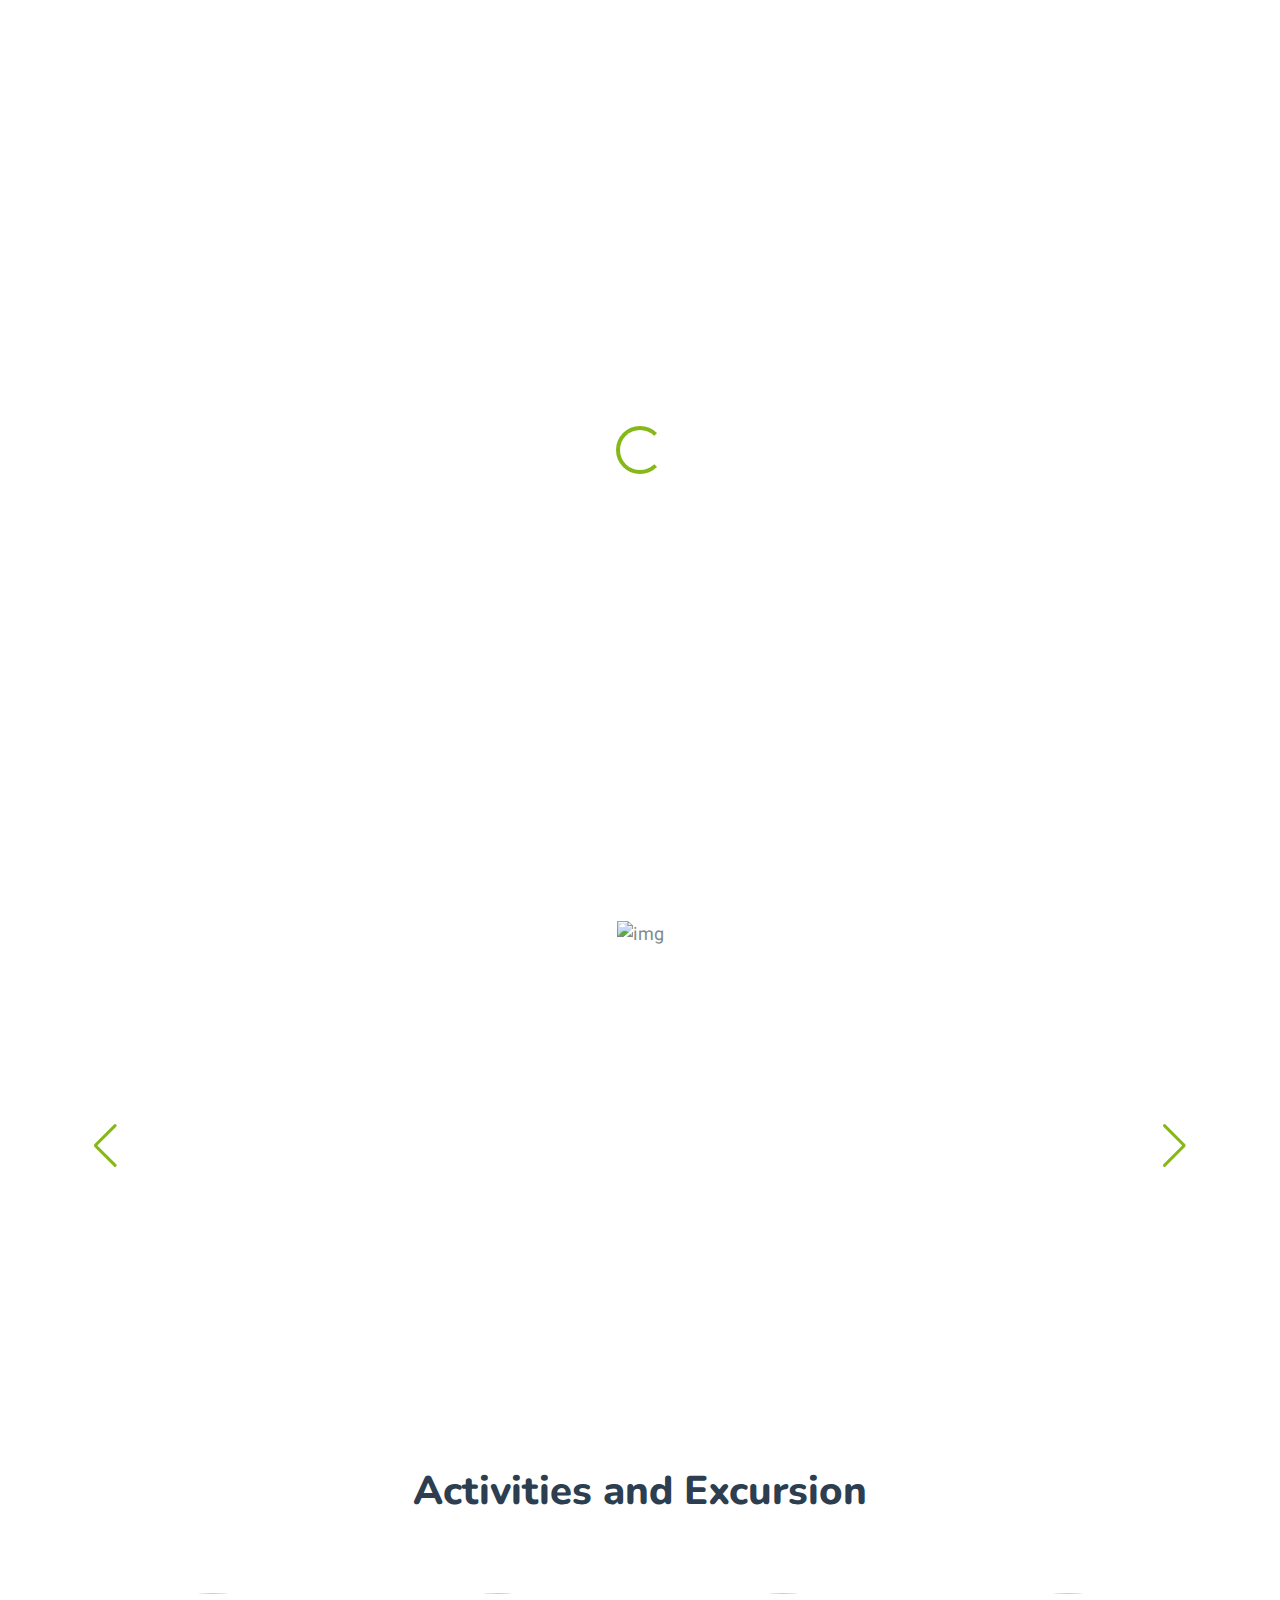
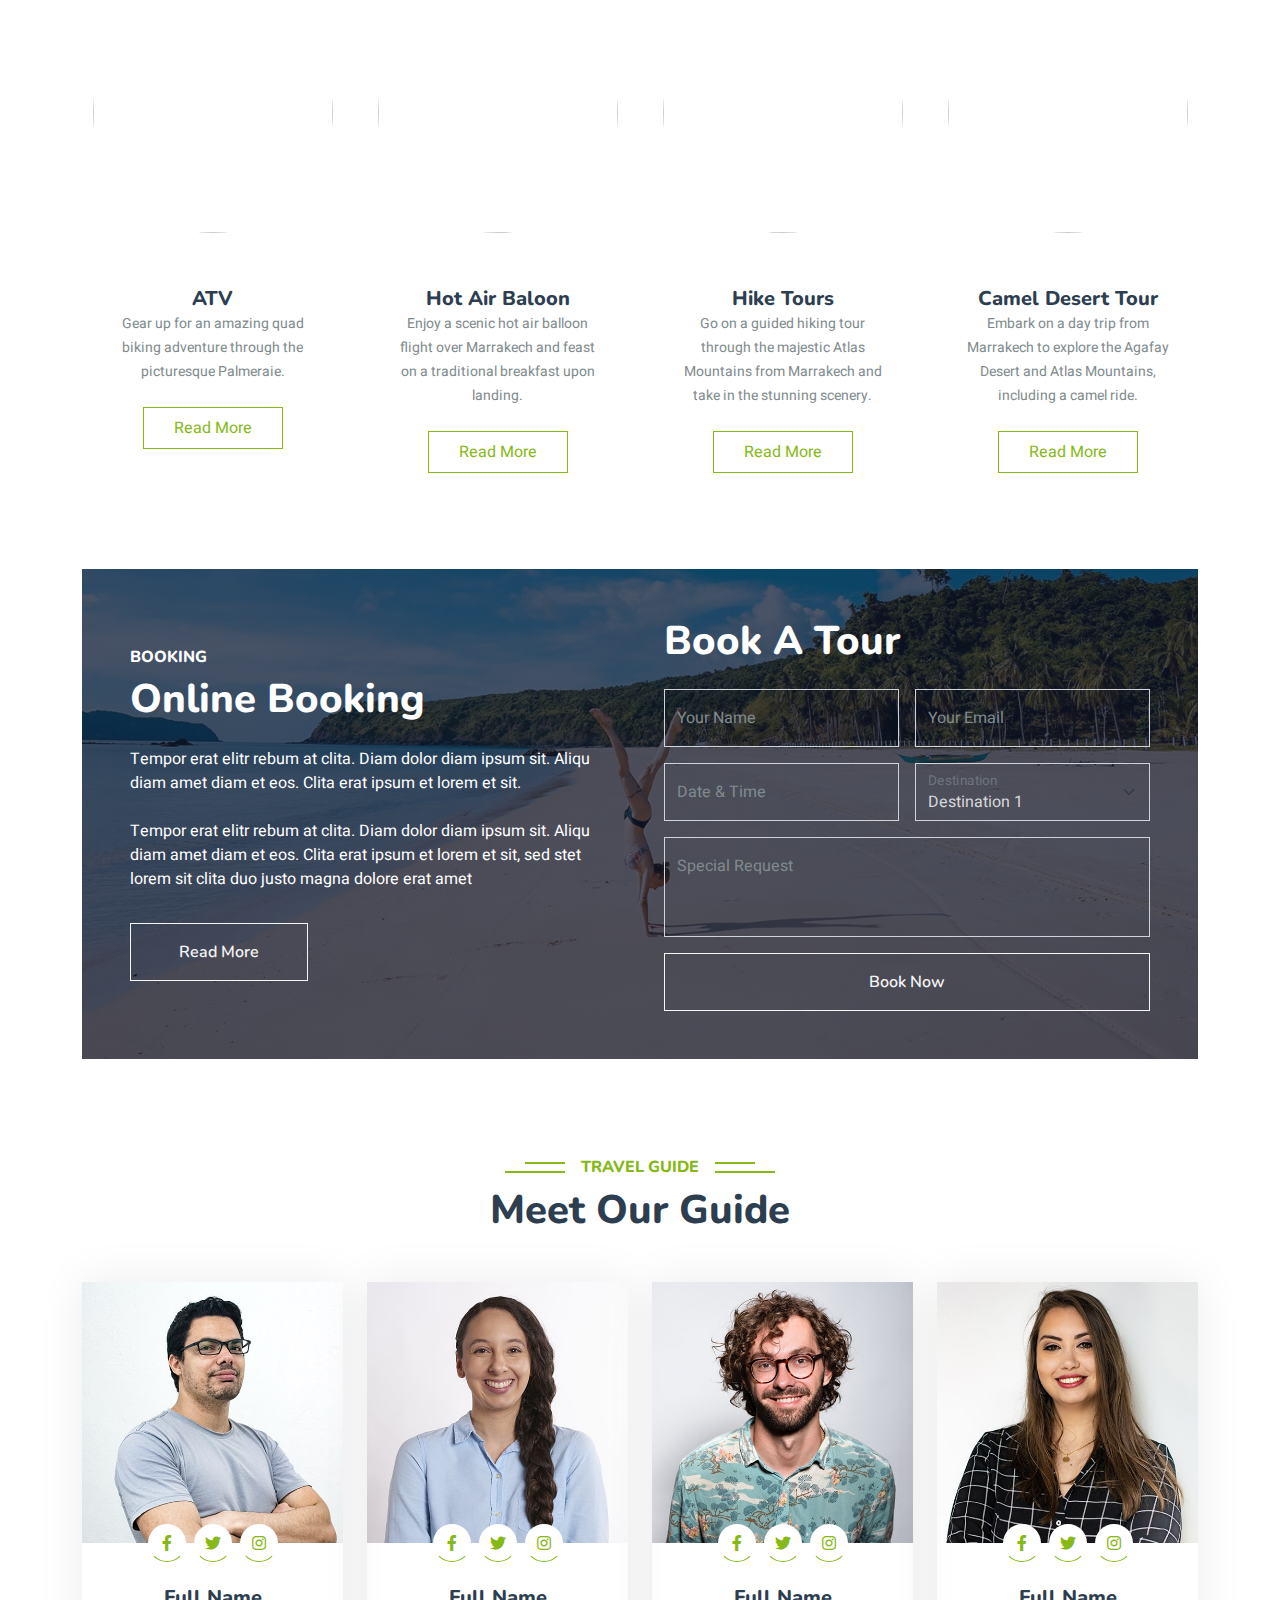
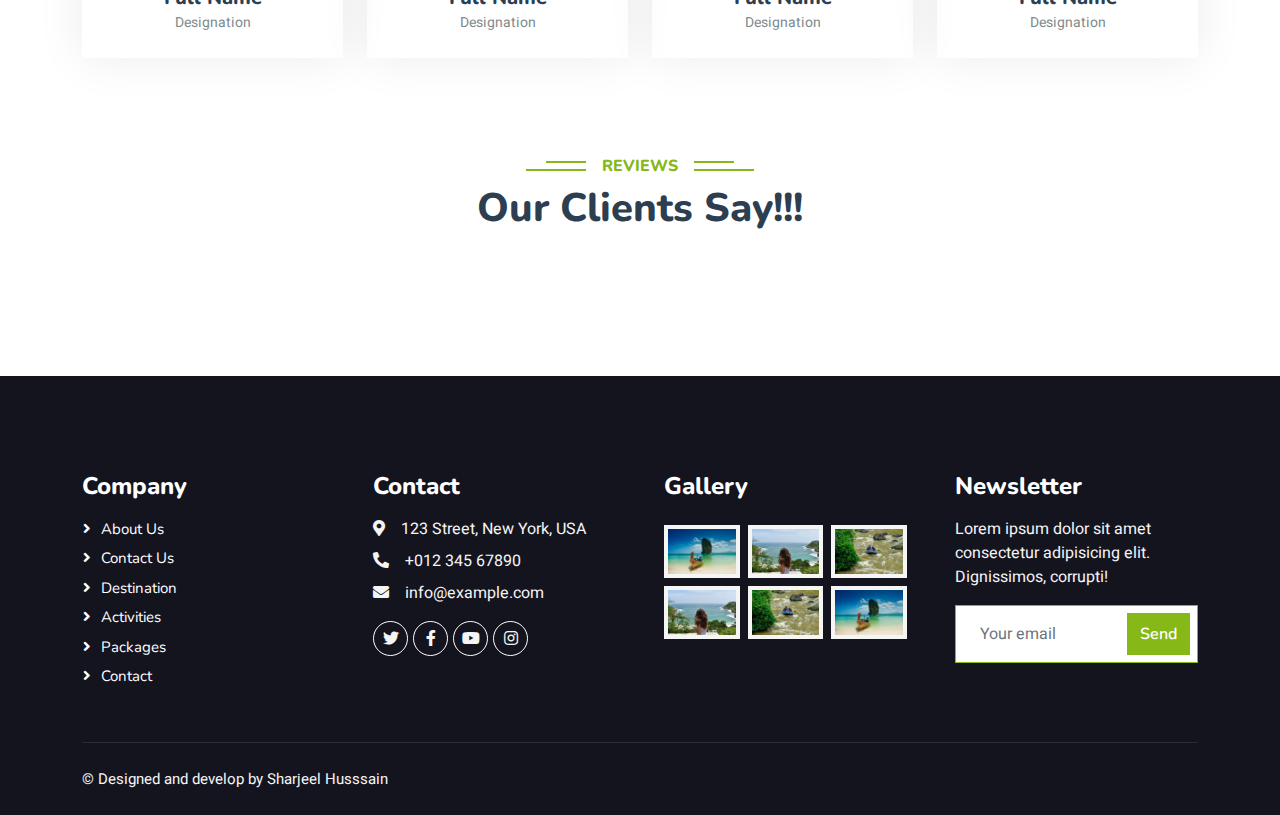
==== index.html @ 878a19f1 "something changes!" ====
<!DOCTYPE html>
<html lang="en">

<head>
  <meta charset="utf-8" />
  <title>Mroccco Tourist - </title>
  <meta content="width=device-width, initial-scale=1.0" name="viewport" />
  <meta content="" name="keywords" />
  <meta content="" name="description" />

  <!-- Favicon -->
  <link href="img/favicon.ico" rel="icon" />

  <!-- Google Web Fonts -->
  <link rel="preconnect" href="https://fonts.googleapis.com" />
  <link rel="preconnect" href="https://fonts.gstatic.com" crossorigin />
  <link
    href="https://fonts.googleapis.com/css2?family=Heebo:wght@400;500;600&family=Nunito:wght@600;700;800&display=swap"
    rel="stylesheet" />

  <!-- Icon Font Stylesheet -->
  <link href="https://cdnjs.cloudflare.com/ajax/libs/font-awesome/5.10.0/css/all.min.css" rel="stylesheet" />
  <link href="https://cdn.jsdelivr.net/npm/bootstrap-icons@1.4.1/font/bootstrap-icons.css" rel="stylesheet" />

  <!-- Libraries Stylesheet -->
  <link href="lib/animate/animate.min.css" rel="stylesheet" />
  <link href="lib/owlcarousel/assets/owl.carousel.min.css" rel="stylesheet" />
  <link href="lib/tempusdominus/css/tempusdominus-bootstrap-4.min.css" rel="stylesheet" />
  <link rel="stylesheet" href="https://cdn.jsdelivr.net/npm/swiper@11/swiper-bundle.min.css" />

  <!-- Customized Bootstrap Stylesheet -->
  <link href="css/bootstrap.min.css" rel="stylesheet" />

  <!-- Template Stylesheet -->
  <link href="css/style.css" rel="stylesheet" />
</head>

<body>
  <!-- Spinner Start -->
  <div id="spinner"
    class="show bg-white position-fixed translate-middle w-100 vh-100 top-50 start-50 d-flex align-items-center justify-content-center">
    <div class="spinner-border text-primary" style="width: 3rem; height: 3rem" role="status">
      <span class="sr-only">Loading...</span>
    </div>
  </div>
  <!-- Spinner End -->

  <!-- Topbar Start -->
  <div class="container-fluid bg-dark px-5 d-none d-lg-block">
    <div class="row gx-0">
      <div class="col-lg-8 text-center text-lg-start mb-2 mb-lg-0">
        <div class="d-inline-flex align-items-center" style="height: 45px">
          <small class="me-3 text-light"><i class="fa fa-map-marker-alt me-2"></i>123 Street, New York,
            USA</small>
          <small class="me-3 text-light"><i class="fa fa-phone-alt me-2"></i>+012 345 6789</small>
          <small class="text-light"><i class="fa fa-envelope-open me-2"></i>info@example.com</small>
        </div>
      </div>
      <div class="col-lg-4 text-center text-lg-end">
        <div class="d-inline-flex align-items-center" style="height: 45px">
          <a class="btn btn-sm btn-outline-light btn-sm-square rounded-circle me-2" href=""><i
              class="fab fa-twitter fw-normal"></i></a>
          <a class="btn btn-sm btn-outline-light btn-sm-square rounded-circle me-2" href=""><i
              class="fab fa-facebook-f fw-normal"></i></a>
          <a class="btn btn-sm btn-outline-light btn-sm-square rounded-circle me-2" href=""><i
              class="fab fa-linkedin-in fw-normal"></i></a>
          <a class="btn btn-sm btn-outline-light btn-sm-square rounded-circle me-2" href=""><i
              class="fab fa-instagram fw-normal"></i></a>
          <a class="btn btn-sm btn-outline-light btn-sm-square rounded-circle" href=""><i
              class="fab fa-youtube fw-normal"></i></a>
        </div>
      </div>
    </div>
  </div>
  <!-- Topbar End -->

  <!-- Navbar & Hero Start -->
  <div class="container-fluid position-relative p-0">
    <nav class="navbar navbar-expand-lg navbar-light px-4 px-lg-5 py-3 py-lg-0">
      <a href="" class="navbar-brand p-0">
        <h1 class="text-primary m-0">
          <i class="fa fa-map-marker-alt me-3"></i>Tourist
        </h1>
        <!-- <img src="img/logo.png" alt="Logo"> -->
      </a>
      <button class="navbar-toggler" type="button" data-bs-toggle="collapse" data-bs-target="#navbarCollapse">
        <span class="fa fa-bars"></span>
      </button>
      <div class="collapse navbar-collapse" id="navbarCollapse">
        <div class="navbar-nav ms-auto py-0">
          <!-- <a href="about.html" class="nav-item nav-link">About</a> -->
          <a href="index.html" class="nav-item nav-link active">Home</a>
          <a href="#about" class="nav-item nav-link">About</a>
          <!-- <a href="service.html" class="nav-item nav-link">Services</a> -->
          <a href="package.html" class="nav-item nav-link">Packages</a>
          <div class="nav-item dropdown">
            <a href="#" class="nav-link dropdown-toggle" data-bs-toggle="dropdown">Menus</a>
            <div class="dropdown-menu m-0">
              <!-- <a href="destination.html" class="dropdown-item">Destination</a> -->
              <!-- <a href="team.html" class="dropdown-item">Travel Guides</a> -->
              <!-- <a href="testimonial.html" class="dropdown-item">Reviews</a> -->
              <!-- <a href="booking.html" class="dropdown-item">Booking</a> -->
              <!-- <a href="404.html" class="dropdown-item">404 Page</a> -->
              <a href="#destination" class="dropdown-item">Destination</a>
              <a href="#activities" class="dropdown-item">Activities</a>
              <a href="#booking" class="dropdown-item">Booking</a>
              <a href="#travel-guides" class="dropdown-item">Travel Guides</a>
              <a href="#Reviews" class="dropdown-item">Reviews</a>
            </div>
          </div>
          <a href="contact.html" class="nav-item nav-link">Contact</a>
        </div>
        <a href="" class="btn btn-primary rounded-pill py-2 px-4">Register</a>
      </div>
    </nav>

    <!-- <div class="container-fluid bg-primary py-5 mb-5 hero-header">
            <div class="container py-5">
                <div class="row justify-content-center py-5">
                    <div class="col-lg-10 pt-lg-5 mt-lg-5 text-center">
                        <h1 class="display-3 text-white mb-3 animated slideInDown">Enjoy Your Vacation With Us</h1>
                        <p class="fs-4 text-white mb-4 animated slideInDown">Tempor erat elitr rebum at clita diam amet diam et eos erat ipsum lorem sit</p>
                        <div class="position-relative w-75 mx-auto animated slideInDown">
                            <input class="form-control border-0 rounded-pill w-100 py-3 ps-4 pe-5" type="text" placeholder="Eg: Thailand">
                            <button type="button" class="btn btn-primary rounded-pill py-2 px-4 position-absolute top-0 end-0 me-2" style="margin-top: 7px;">Search</button>
                        </div>
                    </div>
                </div>
            </div>
        </div>
    </div> -->
    <div class="container-fluid">
      <div id="carouselExample" class="carousel slide">
        <div class="carousel-inner">
          <div class="carousel-item active">
            <div class="carousel-text">
              <h1>
                Unlock the Secret of <br />
                <span class="default-text">Morocco</span>
              </h1>
              <p>
                Uncover Morocco's beauty with guided tours: from Marrakech's souks to Fes's medina, and the majestic
                Atlas Mountains. Immerse in culture, adventure awaits.
              </p>
              <button class="default-text">Get started</button>
            </div>
            <img src="https://www.nationsonline.org/gallery/Morocco/Chefchaouen-Morocco.jpg" class="d-block w-100"
              alt="carousel image" />
            <div class="vignette-overlay"></div>
          </div>
          <div class="carousel-item">
            <div class="carousel-text">
              <h1>Explore, Indulge and Ignite Your senses</h1>
              <p>
                Our experienced guides will lead you through the culturally
                rich and vibrant streets of Marrakech,the picturesque Atlas
                Mountains, and the lively markets of Fez
              </p>
              <button class="default-text">Get started</button>
            </div>
            <img src="https://www.moroccoembassy.co.za/images/tourism_1.jpg" class="d-block w-100"
              alt="carousel image" />
            <div class="vignette-overlay"></div>
          </div>
          <div class="carousel-item">
            <div class="carousel-text">
              <h1>
                Experience Your Morocco <br />
                <span class="default-text">Your way</span>
              </h1>
              <p>
                We offer various tour packages for all budgets and interests,
                from adventure-packed to leisurely. Book now and embark on an
                unforgettable journey!
              </p>
              <button class="default-text">Get started</button>
            </div>
            <img
              src="https://www.tripsavvy.com/thmb/0O2XnCD1D1-MPltQk30kKTEtMHA=/1500x0/filters:no_upscale():max_bytes(150000):strip_icc()/city-walls--lighthouse-and-harbor-in-melilla--925721132-d5365e5eb9964e8daa16e4c414277d8e.jpg"
              class="d-block w-100" alt="carousel image" />
            <div class="vignette-overlay"></div>
          </div>
        </div>
        <button class="carousel-control-prev" type="button" data-bs-target="#carouselExample" data-bs-slide="prev">
          <span class="carousel-control-prev-icon" aria-hidden="true"></span>
          <span class="visually-hidden">Previous</span>
        </button>
        <button class="carousel-control-next" type="button" data-bs-target="#carouselExample" data-bs-slide="next">
          <span class="carousel-control-next-icon" aria-hidden="true"></span>
          <span class="visually-hidden">Next</span>
        </button>
      </div>
    </div>
    <!-- Navbar & Hero End -->

    <!-- About Start -->
    <div class="container-xxl py-5" id="about">
      <div class="container">
        <div class="row g-5">
          <div class="col-lg-6 wow fadeInUp" data-wow-delay="0.1s" style="min-height: 400px">
            <div class="position-relative h-100">
              <img class="img-fluid position-absolute w-100 h-100 hard-shadow"
                src="https://wallpapers.com/images/hd/morocco-pavilion-cafe-qz8bzj247lsx6k07.jpg" alt=""
                style="object-fit: cover" />
            </div>
          </div>
          <div class="col-lg-6 wow fadeInUp" data-wow-delay="0.3s">
            <h6 class="section-title bg-white text-start text-primary pe-3">
              About Us
            </h6>
            <h1 class="mb-4">
              Welcome to <span class="text-primary">Morocco Tours</span>
            </h1>
            <p class="mb-4">
              The premier touring business for tourists seeking an exceptional
              travel experience in Morocco. We are dedicated to providing our
              guests with unforgettable journeys that showcase the beauty,
              culture, and history of this fascinating country.
            </p>
            <p class="mb-4">
              With our team of experienced guides and drivers, we offer a wide
              range of customizable tours and excursions that cater to all
              interests and preferences. From iconic landmarks to hidden gems
              off the beaten path, our tours are designed to inspire and
              delight.
            </p>
            <p class="mb-4">
              Our itineraries are carefully crafted to ensure that our guests
              have an authentic and immersive experience of Morocco. We take
              great pride in providing exceptional customer service, and we
              are committed to making every tour a memorable and enjoyable
              experience for our guests.
            </p>
            <p class="mb-4">
              Whether you're looking for a day trip or a multi-day adventure,
              we have something to offer for everyone. Let us take you on a
              journey through the vibrant cities, stunning landscapes, and
              rich cultural heritage of Morocco. We can't wait to show you the
              magic of this beautiful country!
            </p>
            <!-- <div class="row gy-2 gx-4 mb-4">
                <div class="col-sm-6">
                  <p class="mb-0">
                    <i class="fa fa-arrow-right text-primary me-2"></i>First
                    Class Flights
                  </p>
                </div>
                <div class="col-sm-6">
                  <p class="mb-0">
                    <i class="fa fa-arrow-right text-primary me-2"></i
                    >Handpicked Hotels
                  </p>
                </div>
                <div class="col-sm-6">
                  <p class="mb-0">
                    <i class="fa fa-arrow-right text-primary me-2"></i>5 Star
                    Accommodations
                  </p>
                </div>
                <div class="col-sm-6">
                  <p class="mb-0">
                    <i class="fa fa-arrow-right text-primary me-2"></i>Latest
                    Model Vehicles
                  </p>
                </div>
                <div class="col-sm-6">
                  <p class="mb-0">
                    <i class="fa fa-arrow-right text-primary me-2"></i>150
                    Premium City Tours
                  </p>
                </div>
                <div class="col-sm-6">
                  <p class="mb-0">
                    <i class="fa fa-arrow-right text-primary me-2"></i>24/7
                    Service
                  </p>
                </div>
              </div> -->
            <!-- <a class="btn btn-primary py-3 px-5 mt-2" href="">Read More</a> -->
          </div>
        </div>
      </div>
    </div>
    <!-- About End -->

    <!-- Destination Start -->
    <div class="container-xxl py-5 destination" id="destination">
      <div class="container">
        <div class="text-center wow fadeInUp" data-wow-delay="0.1s">
          <h6 class="section-title bg-white text-center text-primary px-3">
            Destination
          </h6>
          <h1 class="mb-5">Popular Destination</h1>
        </div>
        <!-- <div class="row g-3">
            <div class="col-lg-7 col-md-6">
              <div class="row g-3">
                <div
                class="col-lg-12 col-md-12 wow zoomIn"
                  data-wow-delay="0.1s"
                >
                  <a class="position-relative d-block overflow-hidden" href="">
                      <img class="img-fluid" src="img/destination-1.jpg" alt="" />
                    <div
                      class="bg-white text-danger fw-bold position-absolute top-0 start-0 m-3 py-1 px-2"
                    >
                      30% OFF
                    </div>
                    <div
                    class="bg-white text-primary fw-bold position-absolute bottom-0 end-0 m-3 py-1 px-2"
                    >
                      Thailand
                    </div>
                  </a>
                </div>
                <div
                class="col-lg-6 col-md-12 wow zoomIn"
                  data-wow-delay="0.3s"
                >
                  <a class="position-relative d-block overflow-hidden" href="">
                      <img class="img-fluid" src="img/destination-2.jpg" alt="" />
                    <div
                      class="bg-white text-danger fw-bold position-absolute top-0 start-0 m-3 py-1 px-2"
                    >
                      25% OFF
                    </div>
                    <div
                      class="bg-white text-primary fw-bold position-absolute bottom-0 end-0 m-3 py-1 px-2"
                    >
                      Malaysia
                    </div>
                  </a>
                </div>
                <div
                  class="col-lg-6 col-md-12 wow zoomIn"
                  data-wow-delay="0.5s"
                >
                  <a class="position-relative d-block overflow-hidden" href="">
                    <img class="img-fluid" src="img/destination-3.jpg" alt="" />
                    <div
                    class="bg-white text-danger fw-bold position-absolute top-0 start-0 m-3 py-1 px-2"
                    >
                      35% OFF
                    </div>
                    <div
                    class="bg-white text-primary fw-bold position-absolute bottom-0 end-0 m-3 py-1 px-2"
                    >
                    Australia
                </div>
                  </a>
                </div>
              </div>
            </div>
            <div
              class="col-lg-5 col-md-6 wow zoomIn"
              data-wow-delay="0.7s"
              style="min-height: 350px"
              >
              <a
              class="position-relative d-block h-100 overflow-hidden"
              href=""
              >
              <img
              class="img-fluid position-absolute w-100 h-100"
              src="img/destination-4.jpg"
              alt=""
              style="object-fit: cover"
              />
              <div
              class="bg-white text-danger fw-bold position-absolute top-0 start-0 m-3 py-1 px-2"
              >
              20% OFF
                </div>
                <div
                  class="bg-white text-primary fw-bold position-absolute bottom-0 end-0 m-3 py-1 px-2"
                >
                  Indonesia
                </div>
              </a>
            </div>
          </div> -->
        <!-- Swiper -->
        <div class="swiper">
          <div class="swiper-wrapper">
            <div class="swiper-slide">
              <div class="content">
                <div class="swipe-vignette"></div>
                <div class="wrapper">
                  <p>Lorem</p>
                  <button class="btn-default">Learn more</button>
                </div>
                <img src="https://c0.wallpaperflare.com/preview/426/557/76/morocco-garden-blue-authentic.jpg"
                  alt="img" />
              </div>
            </div>
            <div class="swiper-slide">
              <div class="content">
                <div class="swipe-vignette"></div>
                <div class="wrapper">
                  <p>Lorem</p>
                  <button class="btn-default">Learn more</button>
                </div>
                <img
                  src="https://w0.peakpx.com/wallpaper/357/296/HD-wallpaper-city-view-landscape-morocco-istanbul-night-house-island-islands.jpg"
                  alt="img" />
              </div>
            </div>
            <div class="swiper-slide">
              <div class="content">
                <div class="swipe-vignette"></div>
                <div class="wrapper">
                  <p>Lorem</p>
                  <button class="btn-default">Learn more</button>
                </div>
                <img
                  src="https://encrypted-tbn0.gstatic.com/images?q=tbn:ANd9GcS1-M0XKZc_9GiYqrmxloZYCWtAPEDNF8LSMAj5lKi0-o9TprNcqMNwJrKuIuUmNhmkE2s&usqp=CAU"
                  alt="img" />
              </div>
            </div>
            <div class="swiper-slide">
              <div class="content">
                <div class="swipe-vignette"></div>
                <div class="wrapper">
                  <p>Lorem</p>
                  <button class="btn-default">Learn more</button>
                </div>
                <img
                  src="https://encrypted-tbn0.gstatic.com/images?q=tbn:ANd9GcQOEhLWKe1fFdJbtRAgSwrnKSJULUfdKxwj-g&usqp=CAU"
                  alt="img" />
              </div>
            </div>
            <div class="swiper-slide">
              <div class="content">
                <div class="swipe-vignette"></div>
                <div class="wrapper">
                  <p>Lorem</p>
                  <button class="btn-default">Learn more</button>
                </div>
                <img src="https://i.pinimg.com/736x/e9/ce/e5/e9cee5ecee9c525cb534f7f0a75f6927.jpg" alt="img" />
              </div>
            </div>
          </div>
          <div class="swiper-button-next"></div>
          <div class="swiper-button-prev"></div>
        </div>
      </div>
    </div>
    <!-- Destination Start -->

    <!-- Service Start -->
    <!-- <div class="container-xxl py-5">
        <div class="container">
          <div class="text-center wow fadeInUp" data-wow-delay="0.1s">
            <h6 class="section-title bg-white text-center text-primary px-3">
              Services
            </h6>
            <h1 class="mb-5">Our Services</h1>
          </div>
          <div class="row g-4">
            <div class="col-lg-3 col-sm-6 wow fadeInUp" data-wow-delay="0.1s">
              <div class="service-item rounded pt-3">
                <div class="p-4">
                  <i class="fa fa-3x fa-globe text-primary mb-4"></i>
                  <h5>WorldWide Tours</h5>
                  <p>
                    Diam elitr kasd sed at elitr sed ipsum justo dolor sed clita
                    amet diam
                  </p>
                </div>
              </div>
            </div>
            <div class="col-lg-3 col-sm-6 wow fadeInUp" data-wow-delay="0.3s">
              <div class="service-item rounded pt-3">
                <div class="p-4">
                  <i class="fa fa-3x fa-hotel text-primary mb-4"></i>
                  <h5>Hotel Reservation</h5>
                  <p>
                    Diam elitr kasd sed at elitr sed ipsum justo dolor sed clita
                    amet diam
                  </p>
                </div>
              </div>
            </div>
            <div class="col-lg-3 col-sm-6 wow fadeInUp" data-wow-delay="0.5s">
              <div class="service-item rounded pt-3">
                <div class="p-4">
                  <i class="fa fa-3x fa-user text-primary mb-4"></i>
                  <h5>Travel Guides</h5>
                  <p>
                    Diam elitr kasd sed at elitr sed ipsum justo dolor sed clita
                    amet diam
                  </p>
                </div>
              </div>
            </div>
            <div class="col-lg-3 col-sm-6 wow fadeInUp" data-wow-delay="0.7s">
              <div class="service-item rounded pt-3">
                <div class="p-4">
                  <i class="fa fa-3x fa-cog text-primary mb-4"></i>
                  <h5>Event Management</h5>
                  <p>
                    Diam elitr kasd sed at elitr sed ipsum justo dolor sed clita
                    amet diam
                  </p>
                </div>
              </div>
            </div>
            <div class="col-lg-3 col-sm-6 wow fadeInUp" data-wow-delay="0.1s">
              <div class="service-item rounded pt-3">
                <div class="p-4">
                  <i class="fa fa-3x fa-globe text-primary mb-4"></i>
                  <h5>WorldWide Tours</h5>
                  <p>
                    Diam elitr kasd sed at elitr sed ipsum justo dolor sed clita
                    amet diam
                  </p>
                </div>
              </div>
            </div>
            <div class="col-lg-3 col-sm-6 wow fadeInUp" data-wow-delay="0.3s">
              <div class="service-item rounded pt-3">
                <div class="p-4">
                  <i class="fa fa-3x fa-hotel text-primary mb-4"></i>
                  <h5>Hotel Reservation</h5>
                  <p>
                    Diam elitr kasd sed at elitr sed ipsum justo dolor sed clita
                    amet diam
                  </p>
                </div>
              </div>
            </div>
            <div class="col-lg-3 col-sm-6 wow fadeInUp" data-wow-delay="0.5s">
              <div class="service-item rounded pt-3">
                <div class="p-4">
                  <i class="fa fa-3x fa-user text-primary mb-4"></i>
                  <h5>Travel Guides</h5>
                  <p>
                    Diam elitr kasd sed at elitr sed ipsum justo dolor sed clita
                    amet diam
                  </p>
                </div>
              </div>
            </div>
            <div class="col-lg-3 col-sm-6 wow fadeInUp" data-wow-delay="0.7s">
              <div class="service-item rounded pt-3">
                <div class="p-4">
                  <i class="fa fa-3x fa-cog text-primary mb-4"></i>
                  <h5>Event Management</h5>
                  <p>
                    Diam elitr kasd sed at elitr sed ipsum justo dolor sed clita
                    amet diam
                  </p>
                </div>
              </div>
            </div>
          </div>
        </div>
      </div> -->
    <!-- Service End -->

    <!-- Package Start -->
    <!-- <div class="container-xxl py-5">
        <div class="container">
          <div class="text-center wow fadeInUp" data-wow-delay="0.1s">
            <h6 class="section-title bg-white text-center text-primary px-3">
              Packages
            </h6>
            <h1 class="mb-5">Awesome Packages</h1>
          </div>
          <div class="row g-4 justify-content-center">
            <div class="col-lg-4 col-md-6 wow fadeInUp" data-wow-delay="0.1s">
              <div class="package-item">
                <div class="overflow-hidden">
                  <img class="img-fluid" src="img/package-1.jpg" alt="" />
                </div>
                <div class="d-flex border-bottom">
                  <small class="flex-fill text-center border-end py-2"
                    ><i class="fa fa-map-marker-alt text-primary me-2"></i
                    >Thailand</small
                  >
                  <small class="flex-fill text-center border-end py-2"
                    ><i class="fa fa-calendar-alt text-primary me-2"></i>3
                    days</small
                  >
                  <small class="flex-fill text-center py-2"
                    ><i class="fa fa-user text-primary me-2"></i>2 Person</small
                  >
                </div>
                <div class="text-center p-4">
                  <h3 class="mb-0">$149.00</h3>
                  <div class="mb-3">
                    <small class="fa fa-star text-primary"></small>
                    <small class="fa fa-star text-primary"></small>
                    <small class="fa fa-star text-primary"></small>
                    <small class="fa fa-star text-primary"></small>
                    <small class="fa fa-star text-primary"></small>
                  </div>
                  <p>
                    Tempor erat elitr rebum at clita. Diam dolor diam ipsum sit
                    diam amet diam eos
                  </p>
                  <div class="d-flex justify-content-center mb-2">
                    <a
                      href="#"
                      class="btn btn-sm btn-primary px-3 border-end"
                      style="border-radius: 30px 0 0 30px"
                      >Read More</a
                    >
                    <a
                      href="#"
                      class="btn btn-sm btn-primary px-3"
                      style="border-radius: 0 30px 30px 0"
                      >Book Now</a
                    >
                  </div>
                </div>
              </div>
            </div>
            <div class="col-lg-4 col-md-6 wow fadeInUp" data-wow-delay="0.3s">
              <div class="package-item">
                <div class="overflow-hidden">
                  <img class="img-fluid" src="img/package-2.jpg" alt="" />
                </div>
                <div class="d-flex border-bottom">
                  <small class="flex-fill text-center border-end py-2"
                    ><i class="fa fa-map-marker-alt text-primary me-2"></i
                    >Indonesia</small
                  >
                  <small class="flex-fill text-center border-end py-2"
                    ><i class="fa fa-calendar-alt text-primary me-2"></i>3
                    days</small
                  >
                  <small class="flex-fill text-center py-2"
                    ><i class="fa fa-user text-primary me-2"></i>2 Person</small
                  >
                </div>
                <div class="text-center p-4">
                  <h3 class="mb-0">$139.00</h3>
                  <div class="mb-3">
                    <small class="fa fa-star text-primary"></small>
                    <small class="fa fa-star text-primary"></small>
                    <small class="fa fa-star text-primary"></small>
                    <small class="fa fa-star text-primary"></small>
                    <small class="fa fa-star text-primary"></small>
                  </div>
                  <p>
                    Tempor erat elitr rebum at clita. Diam dolor diam ipsum sit
                    diam amet diam eos
                  </p>
                  <div class="d-flex justify-content-center mb-2">
                    <a
                      href="#"
                      class="btn btn-sm btn-primary px-3 border-end"
                      style="border-radius: 30px 0 0 30px"
                      >Read More</a
                    >
                    <a
                      href="#"
                      class="btn btn-sm btn-primary px-3"
                      style="border-radius: 0 30px 30px 0"
                      >Book Now</a
                    >
                  </div>
                </div>
              </div>
            </div>
            <div class="col-lg-4 col-md-6 wow fadeInUp" data-wow-delay="0.5s">
              <div class="package-item">
                <div class="overflow-hidden">
                  <img class="img-fluid" src="img/package-3.jpg" alt="" />
                </div>
                <div class="d-flex border-bottom">
                  <small class="flex-fill text-center border-end py-2"
                    ><i class="fa fa-map-marker-alt text-primary me-2"></i
                    >Malaysia</small
                  >
                  <small class="flex-fill text-center border-end py-2"
                    ><i class="fa fa-calendar-alt text-primary me-2"></i>3
                    days</small
                  >
                  <small class="flex-fill text-center py-2"
                    ><i class="fa fa-user text-primary me-2"></i>2 Person</small
                  >
                </div>
                <div class="text-center p-4">
                  <h3 class="mb-0">$189.00</h3>
                  <div class="mb-3">
                    <small class="fa fa-star text-primary"></small>
                    <small class="fa fa-star text-primary"></small>
                    <small class="fa fa-star text-primary"></small>
                    <small class="fa fa-star text-primary"></small>
                    <small class="fa fa-star text-primary"></small>
                  </div>
                  <p>
                    Tempor erat elitr rebum at clita. Diam dolor diam ipsum sit
                    diam amet diam eos
                  </p>
                  <div class="d-flex justify-content-center mb-2">
                    <a
                      href="#"
                      class="btn btn-sm btn-primary px-3 border-end"
                      style="border-radius: 30px 0 0 30px"
                      >Read More</a
                    >
                    <a
                      href="#"
                      class="btn btn-sm btn-primary px-3"
                      style="border-radius: 0 30px 30px 0"
                      >Book Now</a
                    >
                  </div>
                </div>
              </div>
            </div>
          </div>
        </div>
      </div> -->
    <!-- Package End -->

    <div class="container-xxl py-5" id="activities">
      <div class="container">
        <div class="text-center wow fadeInUp" data-wow-delay="0.1s">
          <!-- <h6 class="section-title bg-white text-center text-primary px-3">
              Activities and Excursion
            </h6> -->
          <h1 class="mb-5">Activities and Excursion</h1>
        </div>
        <div class="row g-4">
          <div class="col-lg-3 col-md-6 wow fadeInUp" data-wow-delay="0.1s">
            <div class="activity">
              <div class="overflow-hidden">
                <img class="img-fluid"
                  src="https://www.experienceittours.com/wp-content/uploads/IMG_7358-1-1024x768.jpg" alt="" />
              </div>
              <!-- <div
                  class="position-relative d-flex justify-content-center"
                  style="margin-top: -19px"
                >
                  <a class="btn btn-square mx-1" href=""
                    ><i class="fab fa-facebook-f"></i
                  ></a>
                  <a class="btn btn-square mx-1" href=""
                    ><i class="fab fa-twitter"></i
                  ></a>
                  <a class="btn btn-square mx-1" href=""
                    ><i class="fab fa-instagram"></i
                  ></a>
                </div> -->
              <div class="text-center p-4">
                <h5 class="mb-0">ATV</h5>
                <small>Gear up for an amazing quad biking adventure through the
                  picturesque Palmeraie.
                </small>
              </div>
              <button class="btn-default">Read More</button>
            </div>
          </div>
          <div class="col-lg-3 col-md-6 wow fadeInUp" data-wow-delay="0.3s">
            <div class="activity">
              <div class="overflow-hidden">
                <img class="img-fluid"
                  src="https://b3199767.smushcdn.com/3199767/wp-content/uploads/2017/12/Rabat_Classic.jpg?lossy=1&strip=1&webp=1"
                  alt="" />
              </div>
              <!-- <div
                  class="position-relative d-flex justify-content-center"
                  style="margin-top: -19px"
                >
                  <a class="btn btn-square mx-1" href=""
                    ><i class="fab fa-facebook-f"></i
                  ></a>
                  <a class="btn btn-square mx-1" href=""
                    ><i class="fab fa-twitter"></i
                  ></a>
                  <a class="btn btn-square mx-1" href=""
                    ><i class="fab fa-instagram"></i
                  ></a>
                </div> -->
              <div class="text-center p-4">
                <h5 class="mb-0">Hot Air Baloon</h5>
                <small>Enjoy a scenic hot air balloon flight over Marrakech and
                  feast on a traditional breakfast upon landing.
                </small>
              </div>
              <button class="btn-default">Read More</button>
            </div>
          </div>
          <div class="col-lg-3 col-md-6 wow fadeInUp" data-wow-delay="0.5s">
            <div class="activity">
              <div class="overflow-hidden">
                <img class="img-fluid" src="https://cameltripssahara.com/storage/2022/04/morocco-students-tours-1.jpg"
                  alt="" />
              </div>
              <!-- <div
                  class="position-relative d-flex justify-content-center"
                  style="margin-top: -19px"
                >
                  <a class="btn btn-square mx-1" href=""
                    ><i class="fab fa-facebook-f"></i
                  ></a>
                  <a class="btn btn-square mx-1" href=""
                    ><i class="fab fa-twitter"></i
                  ></a>
                  <a class="btn btn-square mx-1" href=""
                    ><i class="fab fa-instagram"></i
                  ></a>
                </div> -->
              <div class="text-center p-4">
                <h5 class="mb-0">Hike Tours</h5>
                <small>Go on a guided hiking tour through the majestic Atlas
                  Mountains from Marrakech and take in the stunning
                  scenery.</small>
              </div>
              <button class="btn-default">Read More</button>
            </div>
          </div>
          <div class="col-lg-3 col-md-6 wow fadeInUp" data-wow-delay="0.7s">
            <div class="activity">
              <div class="overflow-hidden">
                <img class="img-fluid"
                  src="https://www.topmoroccoexcursions.com/wp-content/uploads/2017/01/jam3-elfna-600x768.jpg" alt="" />
              </div>
              <!-- <div
                  class="position-relative d-flex justify-content-center"
                  style="margin-top: -19px"
                >
                  <a class="btn btn-square mx-1" href=""
                    ><i class="fab fa-facebook-f"></i
                  ></a>
                  <a class="btn btn-square mx-1" href=""
                    ><i class="fab fa-twitter"></i
                  ></a>
                  <a class="btn btn-square mx-1" href=""
                    ><i class="fab fa-instagram"></i
                  ></a>
                </div> -->
              <div class="text-center p-4">
                <h5 class="mb-0">Camel Desert Tour</h5>
                <small>Embark on a day trip from Marrakech to explore the Agafay
                  Desert and Atlas Mountains, including a camel ride.
                </small>
              </div>
              <button class="btn-default">Read More</button>
            </div>
          </div>
        </div>
      </div>
    </div>

    <!-- Booking Start -->
    <div class="container-xxl py-5 wow fadeInUp" id="booking" data-wow-delay="0.1s">
      <div class="container">
        <div class="booking p-5">
          <div class="row g-5 align-items-center">
            <div class="col-md-6 text-white">
              <h6 class="text-white text-uppercase">Booking</h6>
              <h1 class="text-white mb-4">Online Booking</h1>
              <p class="mb-4">
                Tempor erat elitr rebum at clita. Diam dolor diam ipsum sit.
                Aliqu diam amet diam et eos. Clita erat ipsum et lorem et sit.
              </p>
              <p class="mb-4">
                Tempor erat elitr rebum at clita. Diam dolor diam ipsum sit.
                Aliqu diam amet diam et eos. Clita erat ipsum et lorem et sit,
                sed stet lorem sit clita duo justo magna dolore erat amet
              </p>
              <a class="btn btn-outline-light py-3 px-5 mt-2" href="">Read More</a>
            </div>
            <div class="col-md-6">
              <h1 class="text-white mb-4">Book A Tour</h1>
              <form id="booking-form">
                <div class="row g-3">
                  <div class="col-md-6">
                    <div class="form-floating">
                      <input required type="text" class="form-control bg-transparent" id="name" placeholder="Your Name" />
                      <label for="name">Your Name</label>
                    </div>
                  </div>
                  <div class="col-md-6">
                    <div class="form-floating">
                      <input required type="email" class="form-control bg-transparent" id="email" placeholder="Your Email" />
                      <label for="email">Your Email</label>
                    </div>
                  </div>
                  <div class="col-md-6">
                    <div class="form-floating date" id="date3" data-target-input="nearest">
                      <input required type="text" class="form-control bg-transparent datetimepicker-input" id="datetime"
                        placeholder="Date & Time" data-target="#date3" data-toggle="datetimepicker" />
                      <label for="datetime">Date & Time</label>
                    </div>
                  </div>
                  <div class="col-md-6">
                    <div class="form-floating">
                      <select required class="form-select bg-transparent" id="select1">
                        <option value="1">Destination 1</option>
                        <option value="2">Destination 2</option>
                        <option value="3">Destination 3</option>
                      </select>
                      <label for="select1">Destination</label>
                    </div>
                  </div>
                  <div class="col-12">
                    <div class="form-floating">
                      <textarea required class="form-control bg-transparent" placeholder="Special Request" id="message"
                        style="height: 100px"></textarea>
                      <label for="message">Special Request</label>
                    </div>
                  </div>
                  <div class="col-12">
                    <button class="btn btn-outline-light w-100 py-3" type="submit">
                      Book Now
                    </button>
                  </div>
                </div>
              </form>
            </div>
          </div>
        </div>
      </div>
    </div>
    <!-- Booking Start -->

    <!-- Process Start -->
    <!-- <div class="container-xxl py-5">
        <div class="container">
          <div class="text-center pb-4 wow fadeInUp" data-wow-delay="0.1s">
            <h6 class="section-title bg-white text-center text-primary px-3">
              Process
            </h6>
            <h1 class="mb-5">3 Easy Steps</h1>
          </div>
          <div class="row gy-5 gx-4 justify-content-center">
            <div
              class="col-lg-4 col-sm-6 text-center pt-4 wow fadeInUp"
              data-wow-delay="0.1s"
            >
              <div
                class="position-relative border border-primary pt-5 pb-4 px-4"
              >
                <div
                  class="d-inline-flex align-items-center justify-content-center bg-primary rounded-circle position-absolute top-0 start-50 translate-middle shadow"
                  style="width: 100px; height: 100px"
                >
                  <i class="fa fa-globe fa-3x text-white"></i>
                </div>
                <h5 class="mt-4">Choose A Destination</h5>
                <hr class="w-25 mx-auto bg-primary mb-1" />
                <hr class="w-50 mx-auto bg-primary mt-0" />
                <p class="mb-0">
                  Tempor erat elitr rebum clita dolor diam ipsum sit diam amet
                  diam eos erat ipsum et lorem et sit sed stet lorem sit
                </p>
              </div>
            </div>
            <div
              class="col-lg-4 col-sm-6 text-center pt-4 wow fadeInUp"
              data-wow-delay="0.3s"
            >
              <div
                class="position-relative border border-primary pt-5 pb-4 px-4"
              >
                <div
                  class="d-inline-flex align-items-center justify-content-center bg-primary rounded-circle position-absolute top-0 start-50 translate-middle shadow"
                  style="width: 100px; height: 100px"
                >
                  <i class="fa fa-dollar-sign fa-3x text-white"></i>
                </div>
                <h5 class="mt-4">Pay Online</h5>
                <hr class="w-25 mx-auto bg-primary mb-1" />
                <hr class="w-50 mx-auto bg-primary mt-0" />
                <p class="mb-0">
                  Tempor erat elitr rebum clita dolor diam ipsum sit diam amet
                  diam eos erat ipsum et lorem et sit sed stet lorem sit
                </p>
              </div>
            </div>
            <div
              class="col-lg-4 col-sm-6 text-center pt-4 wow fadeInUp"
              data-wow-delay="0.5s"
            >
              <div
                class="position-relative border border-primary pt-5 pb-4 px-4"
              >
                <div
                  class="d-inline-flex align-items-center justify-content-center bg-primary rounded-circle position-absolute top-0 start-50 translate-middle shadow"
                  style="width: 100px; height: 100px"
                >
                  <i class="fa fa-plane fa-3x text-white"></i>
                </div>
                <h5 class="mt-4">Fly Today</h5>
                <hr class="w-25 mx-auto bg-primary mb-1" />
                <hr class="w-50 mx-auto bg-primary mt-0" />
                <p class="mb-0">
                  Tempor erat elitr rebum clita dolor diam ipsum sit diam amet
                  diam eos erat ipsum et lorem et sit sed stet lorem sit
                </p>
              </div>
            </div>
          </div>
        </div>
      </div> -->
    <!-- Process Start -->

    <!-- Team Start -->
    <div class="container-xxl py-5" id="travel-guides">
      <div class="container">
        <div class="text-center wow fadeInUp" data-wow-delay="0.1s">
          <h6 class="section-title bg-white text-center text-primary px-3">
            Travel Guide
          </h6>
          <h1 class="mb-5">Meet Our Guide</h1>
        </div>
        <div class="row g-4">
          <div class="col-lg-3 col-md-6 wow fadeInUp" data-wow-delay="0.1s">
            <div class="team-item">
              <div class="overflow-hidden">
                <img class="img-fluid" src="img/team-1.jpg" alt="" />
              </div>
              <div class="position-relative d-flex justify-content-center" style="margin-top: -19px">
                <a class="btn btn-square mx-1" href=""><i class="fab fa-facebook-f"></i></a>
                <a class="btn btn-square mx-1" href=""><i class="fab fa-twitter"></i></a>
                <a class="btn btn-square mx-1" href=""><i class="fab fa-instagram"></i></a>
              </div>
              <div class="text-center p-4">
                <h5 class="mb-0">Full Name</h5>
                <small>Designation</small>
              </div>
            </div>
          </div>
          <div class="col-lg-3 col-md-6 wow fadeInUp" data-wow-delay="0.3s">
            <div class="team-item">
              <div class="overflow-hidden">
                <img class="img-fluid" src="img/team-2.jpg" alt="" />
              </div>
              <div class="position-relative d-flex justify-content-center" style="margin-top: -19px">
                <a class="btn btn-square mx-1" href=""><i class="fab fa-facebook-f"></i></a>
                <a class="btn btn-square mx-1" href=""><i class="fab fa-twitter"></i></a>
                <a class="btn btn-square mx-1" href=""><i class="fab fa-instagram"></i></a>
              </div>
              <div class="text-center p-4">
                <h5 class="mb-0">Full Name</h5>
                <small>Designation</small>
              </div>
            </div>
          </div>
          <div class="col-lg-3 col-md-6 wow fadeInUp" data-wow-delay="0.5s">
            <div class="team-item">
              <div class="overflow-hidden">
                <img class="img-fluid" src="img/team-3.jpg" alt="" />
              </div>
              <div class="position-relative d-flex justify-content-center" style="margin-top: -19px">
                <a class="btn btn-square mx-1" href=""><i class="fab fa-facebook-f"></i></a>
                <a class="btn btn-square mx-1" href=""><i class="fab fa-twitter"></i></a>
                <a class="btn btn-square mx-1" href=""><i class="fab fa-instagram"></i></a>
              </div>
              <div class="text-center p-4">
                <h5 class="mb-0">Full Name</h5>
                <small>Designation</small>
              </div>
            </div>
          </div>
          <div class="col-lg-3 col-md-6 wow fadeInUp" data-wow-delay="0.7s">
            <div class="team-item">
              <div class="overflow-hidden">
                <img class="img-fluid" src="img/team-4.jpg" alt="" />
              </div>
              <div class="position-relative d-flex justify-content-center" style="margin-top: -19px">
                <a class="btn btn-square mx-1" href=""><i class="fab fa-facebook-f"></i></a>
                <a class="btn btn-square mx-1" href=""><i class="fab fa-twitter"></i></a>
                <a class="btn btn-square mx-1" href=""><i class="fab fa-instagram"></i></a>
              </div>
              <div class="text-center p-4">
                <h5 class="mb-0">Full Name</h5>
                <small>Designation</small>
              </div>
            </div>
          </div>
        </div>
      </div>
    </div>
    <!-- Team End -->

    <!-- Testimonial Start -->
    <div class="container-xxl py-5 wow fadeInUp" id="Reviews" data-wow-delay="0.1s">
      <div class="container">
        <div class="text-center">
          <h6 class="section-title bg-white text-center text-primary px-3">
            Reviews
          </h6>
          <h1 class="mb-5">Our Clients Say!!!</h1>
        </div>
        <div class="owl-carousel testimonial-carousel position-relative">
          <div class="testimonial-item bg-white text-center border p-4">
            <img class="bg-white rounded-circle shadow p-1 mx-auto mb-3" src="img/testimonial-1.jpg"
              style="width: 80px; height: 80px" />
            <h5 class="mb-0">John Doe</h5>
            <p>New York, USA</p>
            <p class="mb-0">
              Tempor erat elitr rebum at clita. Diam dolor diam ipsum sit diam
              amet diam et eos. Clita erat ipsum et lorem et sit.
            </p>
          </div>
          <div class="testimonial-item bg-white text-center border p-4">
            <img class="bg-white rounded-circle shadow p-1 mx-auto mb-3" src="img/testimonial-2.jpg"
              style="width: 80px; height: 80px" />
            <h5 class="mb-0">John Doe</h5>
            <p>New York, USA</p>
            <p class="mt-2 mb-0">
              Tempor erat elitr rebum at clita. Diam dolor diam ipsum sit diam
              amet diam et eos. Clita erat ipsum et lorem et sit.
            </p>
          </div>
          <div class="testimonial-item bg-white text-center border p-4">
            <img class="bg-white rounded-circle shadow p-1 mx-auto mb-3" src="img/testimonial-3.jpg"
              style="width: 80px; height: 80px" />
            <h5 class="mb-0">John Doe</h5>
            <p>New York, USA</p>
            <p class="mt-2 mb-0">
              Tempor erat elitr rebum at clita. Diam dolor diam ipsum sit diam
              amet diam et eos. Clita erat ipsum et lorem et sit.
            </p>
          </div>
          <div class="testimonial-item bg-white text-center border p-4">
            <img class="bg-white rounded-circle shadow p-1 mx-auto mb-3" src="img/testimonial-4.jpg"
              style="width: 80px; height: 80px" />
            <h5 class="mb-0">John Doe</h5>
            <p>New York, USA</p>
            <p class="mt-2 mb-0">
              Tempor erat elitr rebum at clita. Diam dolor diam ipsum sit diam
              amet diam et eos. Clita erat ipsum et lorem et sit.
            </p>
          </div>
        </div>
      </div>
    </div>
    <!-- Testimonial End -->

    <!-- Footer Start -->
    <div class="container-fluid bg-dark text-light footer pt-5 mt-5 wow fadeIn" data-wow-delay="0.1s">
      <div class="container py-5">
        <div class="row g-5">
          <div class="col-lg-3 col-md-6">
            <h4 class="text-white mb-3">Company</h4>
            <a class="btn btn-link" href="#about">About Us</a>
            <a class="btn btn-link" href="">Contact Us</a>
            <a class="btn btn-link" href="#destination">Destination</a>
            <a class="btn btn-link" href="#activities">Activities</a>
            <a class="btn btn-link" href="">Packages</a>
            <a class="btn btn-link" href="">Contact</a>
          </div>
          <div class="col-lg-3 col-md-6">
            <h4 class="text-white mb-3">Contact</h4>
            <p class="mb-2">
              <i class="fa fa-map-marker-alt me-3"></i>123 Street, New York,
              USA
            </p>
            <p class="mb-2">
              <i class="fa fa-phone-alt me-3"></i>+012 345 67890
            </p>
            <p class="mb-2">
              <i class="fa fa-envelope me-3"></i>info@example.com
            </p>
            <div class="d-flex pt-2">
              <a class="btn btn-outline-light btn-social" href=""><i class="fab fa-twitter"></i></a>
              <a class="btn btn-outline-light btn-social" href=""><i class="fab fa-facebook-f"></i></a>
              <a class="btn btn-outline-light btn-social" href=""><i class="fab fa-youtube"></i></a>
              <a class="btn btn-outline-light btn-social" href=""><i class="fab fa-instagram"></i></a>
            </div>
          </div>
          <div class="col-lg-3 col-md-6">
            <h4 class="text-white mb-3">Gallery</h4>
            <div class="row g-2 pt-2">
              <div class="col-4">
                <img class="img-fluid bg-light p-1" src="img/package-1.jpg" alt="" />
              </div>
              <div class="col-4">
                <img class="img-fluid bg-light p-1" src="img/package-2.jpg" alt="" />
              </div>
              <div class="col-4">
                <img class="img-fluid bg-light p-1" src="img/package-3.jpg" alt="" />
              </div>
              <div class="col-4">
                <img class="img-fluid bg-light p-1" src="img/package-2.jpg" alt="" />
              </div>
              <div class="col-4">
                <img class="img-fluid bg-light p-1" src="img/package-3.jpg" alt="" />
              </div>
              <div class="col-4">
                <img class="img-fluid bg-light p-1" src="img/package-1.jpg" alt="" />
              </div>
            </div>
          </div>
          <div class="col-lg-3 col-md-6">
            <h4 class="text-white mb-3">Newsletter</h4>
            <p>Lorem ipsum dolor sit amet consectetur adipisicing elit. Dignissimos, corrupti!</p>
            <div class="position-relative mx-auto" style="max-width: 400px">
              <input class="form-control border-primary w-100 py-3 ps-4 pe-5" type="text" placeholder="Your email" />
              <button type="button" class="btn btn-primary py-2 position-absolute top-0 end-0 mt-2 me-2">
                Send
              </button>
            </div>
          </div>
        </div>
      </div>
      <div class="container">
        <div class="copyright">
          <div class="row">
            <div class="col-md-6 text-center text-md-start mb-3 mb-md-0">
              <!-- &copy; <a class="border-bottom" href="#">Awesome Morocco Tours</a>, Copyright by Awesome Morocco Tours company 2024-2025
                <a class="border-bottom" href="#"
                  >Link</a -->
              &copy; Designed and develop by Sharjeel Husssain

            </div>
            <div class="col-md-6 text-center text-md-end">
              <div class="footer-menu">
                <!-- <a href="">Home</a> -->
                <!-- <a href="">Cookies</a>
                  <a href="">Help</a>
                  <a href="">FQAs</a> -->
              </div>
            </div>
          </div>
        </div>
      </div>
    </div>
  </div>
  <!-- Footer End -->

  <!-- Back to Top -->
  <a href="#" class="btn btn-lg btn-primary btn-lg-square back-to-top"><i class="bi bi-arrow-up"></i></a>

  <!-- JavaScript Libraries -->
  <script src="https://code.jquery.com/jquery-3.4.1.min.js"></script>
  <script src="https://cdn.jsdelivr.net/npm/bootstrap@5.0.0/dist/js/bootstrap.bundle.min.js"></script>
  <script src="lib/wow/wow.min.js"></script>
  <script src="lib/easing/easing.min.js"></script>
  <script src="lib/waypoints/waypoints.min.js"></script>
  <script src="lib/owlcarousel/owl.carousel.min.js"></script>
  <script src="lib/tempusdominus/js/moment.min.js"></script>
  <script src="lib/tempusdominus/js/moment-timezone.min.js"></script>
  <script src="lib/tempusdominus/js/tempusdominus-bootstrap-4.min.js"></script>

  <!-- Template Javascript -->
  <script src="js/main.js" type="module"></script>
  <script src="js/addData.js" type="module"></script>
</body>

</html>
---- css/style.css ----
:root {
  --primary: #86b817;
  --secondary: #fe8800;
  /* --primary: #fe8800; */
  --light: #f5f5f5;
  --dark: #14141f;
}

.fw-medium {
  font-weight: 600 !important;
}

.fw-semi-bold {
  font-weight: 700 !important;
}

.back-to-top {
  position: fixed;
  display: none;
  right: 45px;
  bottom: 45px;
  z-index: 99;
}

/* Width */
::-webkit-scrollbar {
  width: 10px;
}

/* Track */
::-webkit-scrollbar-track {
  background: #f1f1f1;
}

/* Handle */
::-webkit-scrollbar-thumb {
  background: #888;
}

/* Handle on hover */
::-webkit-scrollbar-thumb:hover {
  background: #555;
}

.default-text {
  color: var(--primary) !important;
}

.btn-default {
  font-size: 1em;
  padding: 8px 30px;
  color: var(--primary);
  border: 1px solid var(--primary);
  background-color: transparent;
  transition: all 0.3s;
}

.btn-default:hover {
  color: #fff;
  background-color: var(--primary);
}

.hard-shadow {
  box-shadow: -30px 30px 0px var(--primary);
}
.carousel-item img {
  border-radius: 15px;
  margin: 0 auto;
  position: relative;
}
.vignette-overlay {
  position: absolute;
  top: 0;
  left: 0;
  width: 100%;
  height: 100%;
  background: radial-gradient(
    ellipse at center,
    rgba(0, 0, 0, 0.6) 0%,
    rgba(0, 0, 0, 0.9) 100%
  );
}
.carousel-text {
  position: absolute;
  top: 30%;
  left: 10%;
  width: 50%;
  z-index: 1;
}
.carousel-text > h1 {
  font-size: 4.6em;
  color: white;
  text-shadow: 2px 2px 4px rgba(0, 0, 0, 0.5);
}
.carousel-text > p {
  font-size: 1.6em;
  color: white;
  text-shadow: 1px 1px 2px rgba(0, 0, 0, 0.5);
}
.carousel-text > button {
  font-size: 1.4em;
  padding: 14px 40px;
  border: 1px solid var(--primary);
  background-color: transparent;
  transition: all 0.3s;
}
.carousel-text > button:hover {
  color: #fff !important;
  background-color: var(--primary);
}

@media only screen and (min-width: 600px) and (max-width: 900px) {
  .carousel-text {
    top: 30%;
    left: 5.8em;
    width: 70%;
  }
  .carousel-text > h1 {
    font-size: 3em;
    line-height: 1em;
  }
  .carousel-text > p {
    font-size: 1.2em;
  }
  .carousel-text > button {
    font-size: 1.2em;
    padding: 10px 18px;
  }
}
@media (max-width: 600px) {
  .carousel {
    height: 100vh;
    width: 100%;
  }
  .carousel img {
    height: 100vh;
    object-fit: cover;
  }
  .carousel-text {
    top: 30%;
    left: 3.8em;
    width: 70%;
  }
  .carousel-text > h1 {
    font-size: 2.4em;
    line-height: 1em;
  }
  .carousel-text > p {
    font-size: 1.2em;
  }
  .carousel-text > button {
    font-size: 1.2em;
    padding: 10px 18px;
  }
}
.swiper-button-next,
.swiper-button-prev {
  color: var(--primary);
}
.swiper {
  width: 100%;
  height: 100%;
  position: relative;
}

.swiper > * > * {
  display: flex;
  justify-content: center;
}

.swiper-slide {
  font-size: 18px;
  background: #fff;
  justify-content: center;
  align-items: center;
  position: relative;
}

.swiper-slide .content {
  border-radius: 20px;
}
.swiper-slide .wrapper {
  /* display: none; */
  position: absolute;
  bottom: 5px;
  width: 100%;
  transition: transform 0.3s;
  transform: translateY(100%);
  display: flex;
  flex-direction: column;
  align-items: center;
  transition: all 0.3s;
}

.swiper-slide:hover .wrapper {
  bottom: 24px;
  transform: translateY(0);
}
.swiper .swiper-slide:hover .content .swipe-vignette {
  position: absolute;
  top: 0;
  left: 0;
  background: radial-gradient(
    ellipse at center,
    rgba(0, 0, 0, 0.6) 0%,
    rgba(0, 0, 0, 0.9) 100%
  );
  width: 100%;
  height: 100%;
}

.swiper .wrapper p {
  font-size: 1.6em;
  color: white;
  font-weight: bold;
}

.swiper .swiper-slide .content {
  position: relative;
  display: flex;
  height: 450px;
  max-width: 400px;
}

.swiper .swiper-slide .content img {
  width: 100%;
  height: 100%;
  object-fit: cover;
}

@media only screen and (min-width: 600px) and (max-width: 900px) {
  .swiper-slide {
    margin: 0px 10px;
  }
  .swiper .swiper-slide .content {
    height: 350px;
    max-width: 400px;
  }
}

#booking-form input,
textarea {
  color: rgba(255, 255, 255, 0.788);
}
#booking-form select {
  color: rgba(255, 255, 255, 0.788);
}
#booking-form option {
  color: black;
}
#booking-form textarea {
  color: rgba(255, 255, 255, 0.788);
  resize: none;
}

#contact-form textarea {
  color: var(--dark) !important;
  resize: none;
}
textarea::-webkit-scrollbar {
  width: 4px;
}

textarea::-webkit-scrollbar-thumb {
  background-color: var(--primary);
  border-radius: 6px;
}
textarea::-webkit-scrollbar-thumb:hover {
  background-color: #555;
}

/*** Spinner ***/
#spinner {
  opacity: 0;
  visibility: hidden;
  transition: opacity 0.5s ease-out, visibility 0s linear 0.5s;
  z-index: 99999;
}

#spinner.show {
  transition: opacity 0.5s ease-out, visibility 0s linear 0s;
  visibility: visible;
  opacity: 1;
}

/*** Button ***/
.btn {
  font-family: "Nunito", sans-serif;
  font-weight: 600;
  transition: 0.5s;
}

.btn.btn-primary,
.btn.btn-secondary {
  color: #ffffff;
}

.btn-square {
  width: 38px;
  height: 38px;
}

.btn-sm-square {
  width: 32px;
  height: 32px;
}

.btn-lg-square {
  width: 48px;
  height: 48px;
}

.btn-square,
.btn-sm-square,
.btn-lg-square {
  padding: 0;
  display: flex;
  align-items: center;
  justify-content: center;
  font-weight: normal;
  border-radius: 0px;
}

/*** Navbar ***/
.navbar-light .navbar-nav .nav-link {
  font-family: "Nunito", sans-serif;
  position: relative;
  margin-right: 25px;
  padding: 35px 0;
  color: #ffffff !important;
  font-size: 18px;
  font-weight: 600;
  outline: none;
  transition: 0.5s;
}

.sticky-top.navbar-light .navbar-nav .nav-link {
  padding: 20px 0;
  color: var(--dark) !important;
}

.navbar-light .navbar-nav .nav-link:hover,
.navbar-light .navbar-nav .nav-link.active {
  color: var(--primary) !important;
}

.navbar-light .navbar-brand img {
  max-height: 60px;
  transition: 0.5s;
}

.sticky-top.navbar-light .navbar-brand img {
  max-height: 45px;
}

@media (max-width: 991.98px) {
  .sticky-top.navbar-light {
    position: relative;
    background: #ffffff;
  }

  .navbar-light .navbar-collapse {
    margin-top: 15px;
    border-top: 1px solid #dddddd;
  }

  .navbar-light .navbar-nav .nav-link,
  .sticky-top.navbar-light .navbar-nav .nav-link {
    padding: 10px 0;
    margin-left: 0;
    color: var(--dark) !important;
  }

  .navbar-light .navbar-brand img {
    max-height: 45px;
  }
}

@media (min-width: 992px) {
  .navbar-light {
    position: absolute;
    width: 100%;
    top: 0;
    left: 0;
    border-bottom: 1px solid rgba(256, 256, 256, 0.1);
    z-index: 999;
  }

  .sticky-top.navbar-light {
    position: fixed;
    background: #ffffff;
  }

  .navbar-light .navbar-nav .nav-link::before {
    position: absolute;
    content: "";
    width: 0;
    height: 2px;
    bottom: -1px;
    left: 50%;
    background: var(--primary);
    transition: 0.5s;
  }

  .navbar-light .navbar-nav .nav-link:hover::before,
  .navbar-light .navbar-nav .nav-link.active::before {
    width: calc(100% - 2px);
    left: 1px;
  }

  .navbar-light .navbar-nav .nav-link.nav-contact::before {
    display: none;
  }
}

/*** Hero Header ***/
.hero-header {
  background: linear-gradient(rgba(20, 20, 31, 0.7), rgba(20, 20, 31, 0.7)),
    url(../img/bg-hero.jpg);
  background-position: center center;
  background-repeat: no-repeat;
  background-size: cover;
}

.breadcrumb-item + .breadcrumb-item::before {
  color: rgba(255, 255, 255, 0.5);
}

body > *:nth-child(3) > *:nth-child(2) {
  margin: 0 !important;
  padding: 0 !important;
}

/*** Section Title ***/
.section-title {
  position: relative;
  display: inline-block;
  text-transform: uppercase;
}

.section-title::before {
  position: absolute;
  content: "";
  width: calc(100% + 80px);
  height: 2px;
  top: 4px;
  left: -40px;
  background: var(--primary);
  z-index: -1;
}

.section-title::after {
  position: absolute;
  content: "";
  width: calc(100% + 120px);
  height: 2px;
  bottom: 5px;
  left: -60px;
  background: var(--primary);
  z-index: -1;
}

.section-title.text-start::before {
  width: calc(100% + 40px);
  left: 0;
}

.section-title.text-start::after {
  width: calc(100% + 60px);
  left: 0;
}

/*** Service ***/
.service-item {
  box-shadow: 0 0 45px rgba(0, 0, 0, 0.08);
  transition: 0.5s;
}

.service-item:hover {
  background: var(--primary);
}

.service-item * {
  transition: 0.5s;
}

.service-item:hover * {
  color: var(--light) !important;
}

/*** Destination ***/
.destination img {
  transition: 0.5s;
}

.destination a:hover img {
  transform: scale(1.1);
}

/*** Package ***/
.package-item {
  box-shadow: 0 0 45px rgba(0, 0, 0, 0.08);
}

.package-item img {
  transition: 0.5s;
}

.package-item:hover img {
  transform: scale(1.1);
}

.package-item .p-name {
  height: 50px;
  overflow: hidden;
  text-overflow: ellipsis;
  display: -webkit-box;
  -webkit-line-clamp: 2;
  -webkit-box-orient: vertical;
  white-space: normal;
}
.package-item .p-img {
  height: 40vh;
}
.package-item .p-img > *{
  height: 100%;
  width: 100%;
  object-fit: cover;
  object-position: center;
}


/*** Booking ***/
.booking {
  background: linear-gradient(rgba(15, 23, 43, 0.7), rgba(15, 23, 43, 0.7)),
    url(../img/booking.jpg);
  background-position: center center;
  background-repeat: no-repeat;
  background-size: cover;
}

/*** Team ***/
.team-item {
  box-shadow: 0 0 45px rgba(0, 0, 0, 0.08);
}

.team-item img {
  transition: 0.5s;
}

.team-item:hover img {
  transform: scale(1.1);
}

.team-item .btn {
  background: #ffffff;
  color: var(--primary);
  border-radius: 20px;
  border-bottom: 1px solid var(--primary);
}

.team-item .btn:hover {
  background: var(--primary);
  color: #ffffff;
}

.activity {
  display: flex;
  flex-direction: column;
  align-items: center;
}
.activity > div:nth-child(1) {
  height: 300px;
  width: 300px;
}

.activity img {
  object-fit: cover;
  height: 100%;
  width: 100%;
  transition: 0.5s;
  border-radius: 50%;
  transform: scale(0.8);
}

.activity:hover img {
  transform: scale(1);
}

/*** Testimonial ***/
.testimonial-carousel::before {
  position: absolute;
  content: "";
  top: 0;
  left: 0;
  height: 100%;
  width: 0;
  background: linear-gradient(
    to right,
    rgba(255, 255, 255, 1) 0%,
    rgba(255, 255, 255, 0) 100%
  );
  z-index: 1;
}

.testimonial-carousel::after {
  position: absolute;
  content: "";
  top: 0;
  right: 0;
  height: 100%;
  width: 0;
  background: linear-gradient(
    to left,
    rgba(255, 255, 255, 1) 0%,
    rgba(255, 255, 255, 0) 100%
  );
  z-index: 1;
}

@media (min-width: 768px) {
  .testimonial-carousel::before,
  .testimonial-carousel::after {
    width: 200px;
  }
}

@media (min-width: 992px) {
  .testimonial-carousel::before,
  .testimonial-carousel::after {
    width: 300px;
  }
}

.testimonial-carousel .owl-item .testimonial-item,
.testimonial-carousel .owl-item.center .testimonial-item * {
  transition: 0.5s;
}

.testimonial-carousel .owl-item.center .testimonial-item {
  background: var(--primary) !important;
  border-color: var(--primary) !important;
}

.testimonial-carousel .owl-item.center .testimonial-item * {
  color: #ffffff !important;
}

.testimonial-carousel .owl-dots {
  margin-top: 24px;
  display: flex;
  align-items: flex-end;
  justify-content: center;
}

.testimonial-carousel .owl-dot {
  position: relative;
  display: inline-block;
  margin: 0 5px;
  width: 15px;
  height: 15px;
  border: 1px solid #cccccc;
  border-radius: 15px;
  transition: 0.5s;
}

.testimonial-carousel .owl-dot.active {
  background: var(--primary);
  border-color: var(--primary);
}

/*** Footer ***/
.footer .btn.btn-social {
  margin-right: 5px;
  width: 35px;
  height: 35px;
  display: flex;
  align-items: center;
  justify-content: center;
  color: var(--light);
  font-weight: normal;
  border: 1px solid #ffffff;
  border-radius: 35px;
  transition: 0.3s;
}

.footer .btn.btn-social:hover {
  color: var(--primary);
}

.footer .btn.btn-link {
  display: block;
  margin-bottom: 5px;
  padding: 0;
  text-align: left;
  color: #ffffff;
  font-size: 15px;
  font-weight: normal;
  text-transform: capitalize;
  transition: 0.3s;
}

.footer .btn.btn-link::before {
  position: relative;
  content: "\f105";
  font-family: "Font Awesome 5 Free";
  font-weight: 900;
  margin-right: 10px;
}

.footer .btn.btn-link:hover {
  letter-spacing: 1px;
  box-shadow: none;
}

.footer .copyright {
  padding: 25px 0;
  font-size: 15px;
  border-top: 1px solid rgba(256, 256, 256, 0.1);
}

.footer .copyright a {
  color: var(--light);
}

.footer .footer-menu a {
  margin-right: 15px;
  padding-right: 15px;
  border-right: 1px solid rgba(255, 255, 255, 0.1);
}

.footer .footer-menu a:last-child {
  margin-right: 0;
  padding-right: 0;
  border-right: none;
}
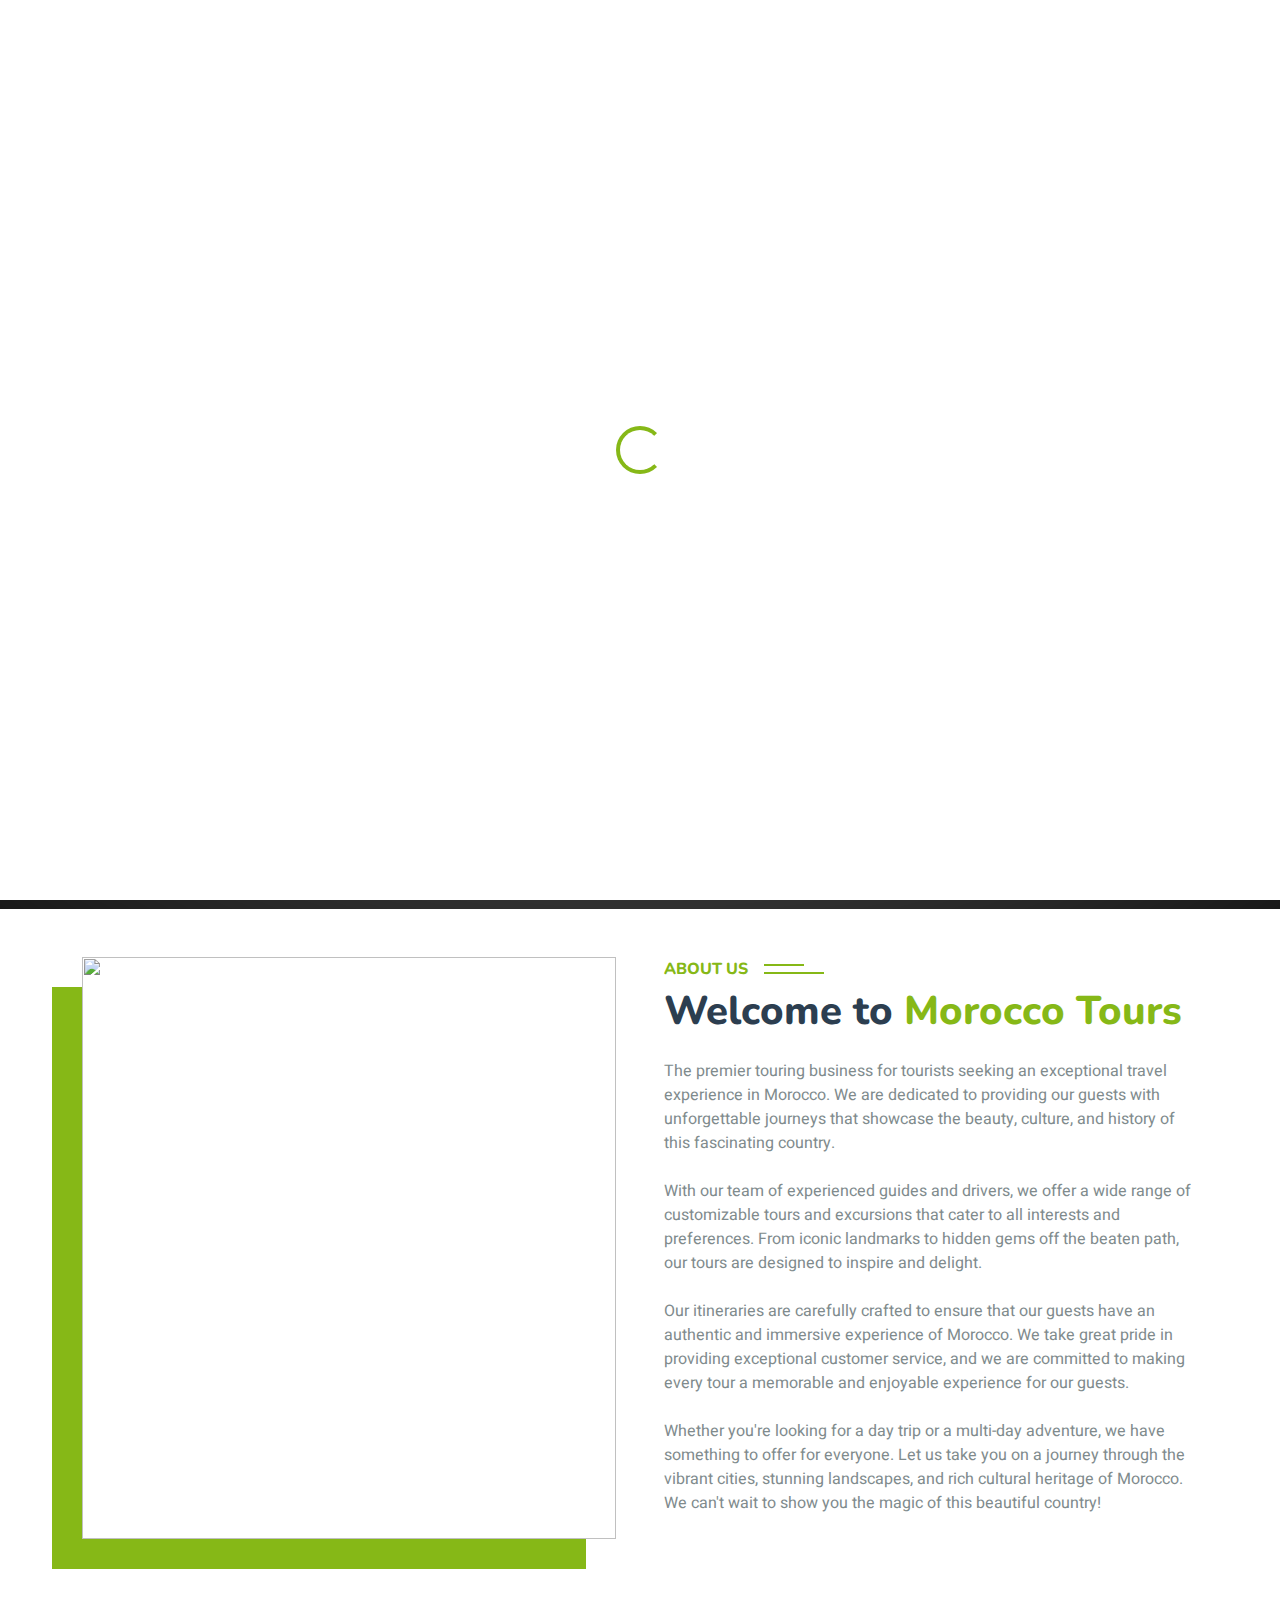
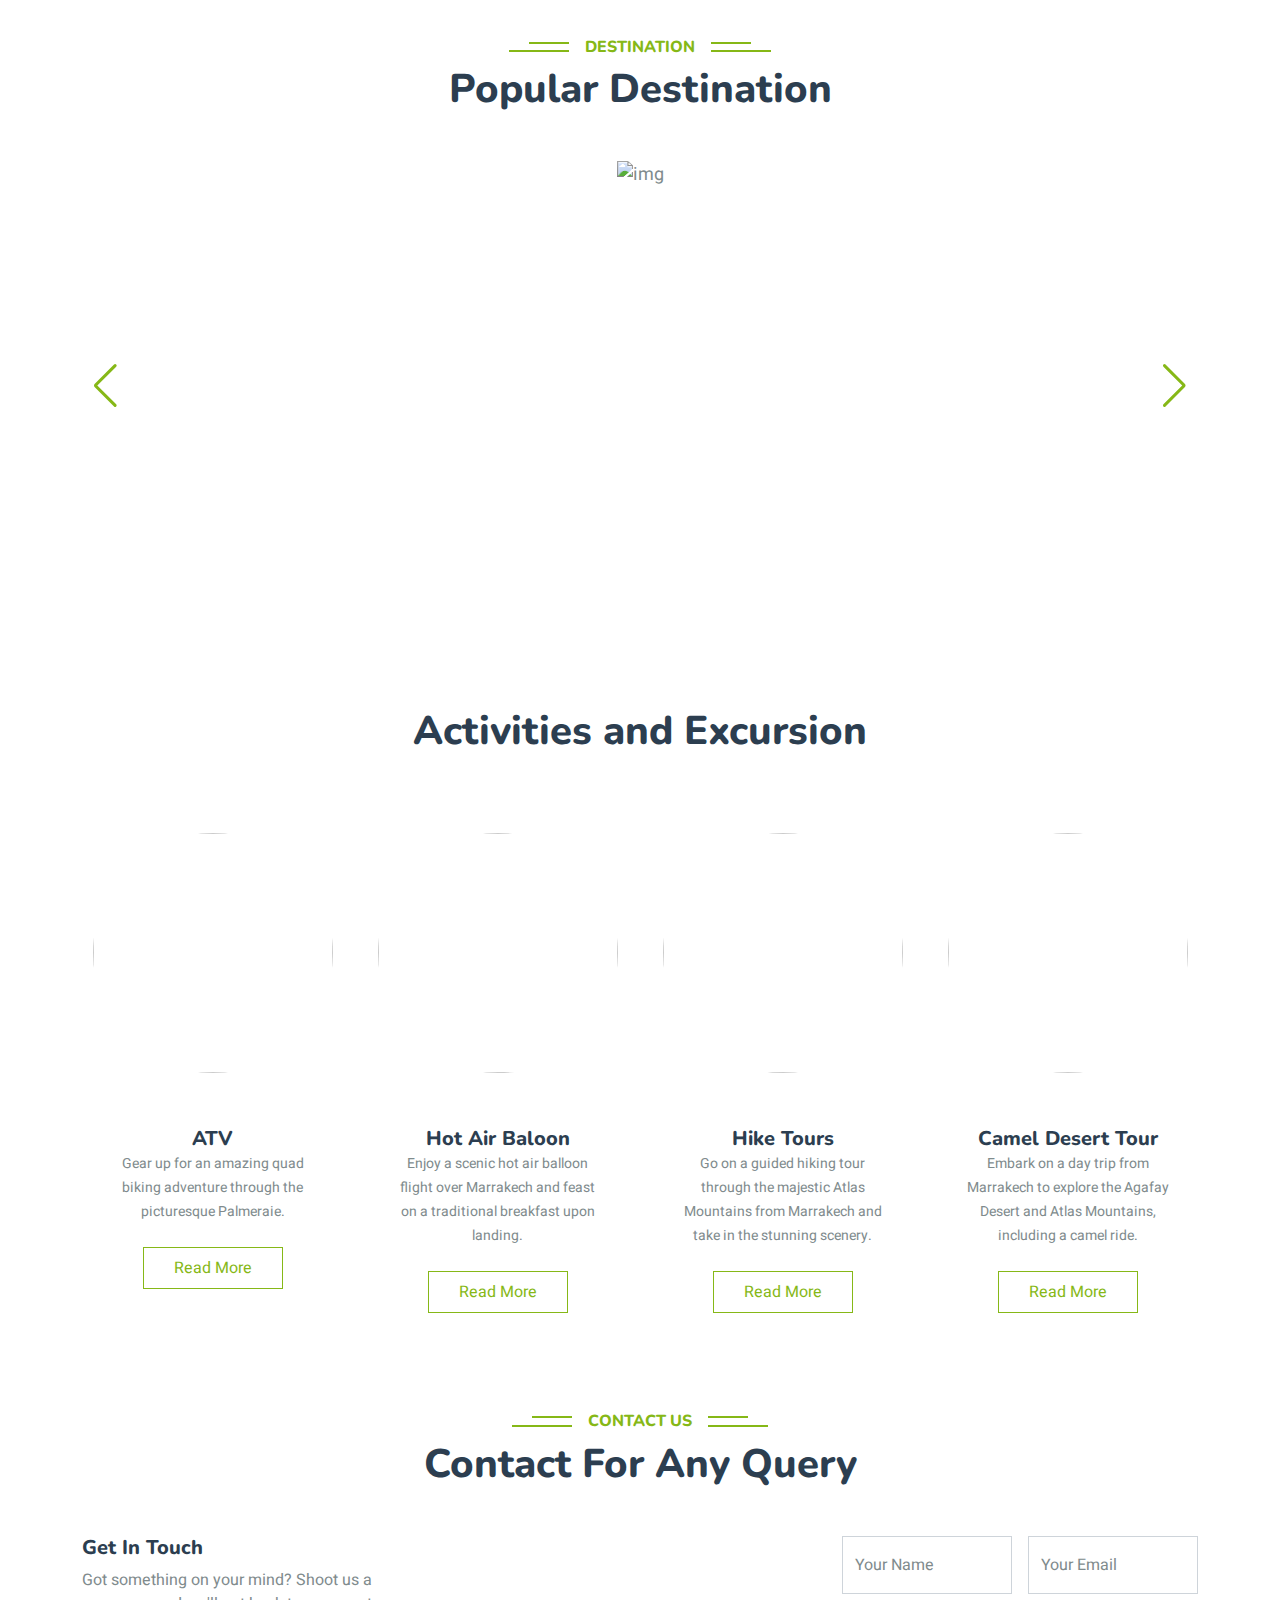
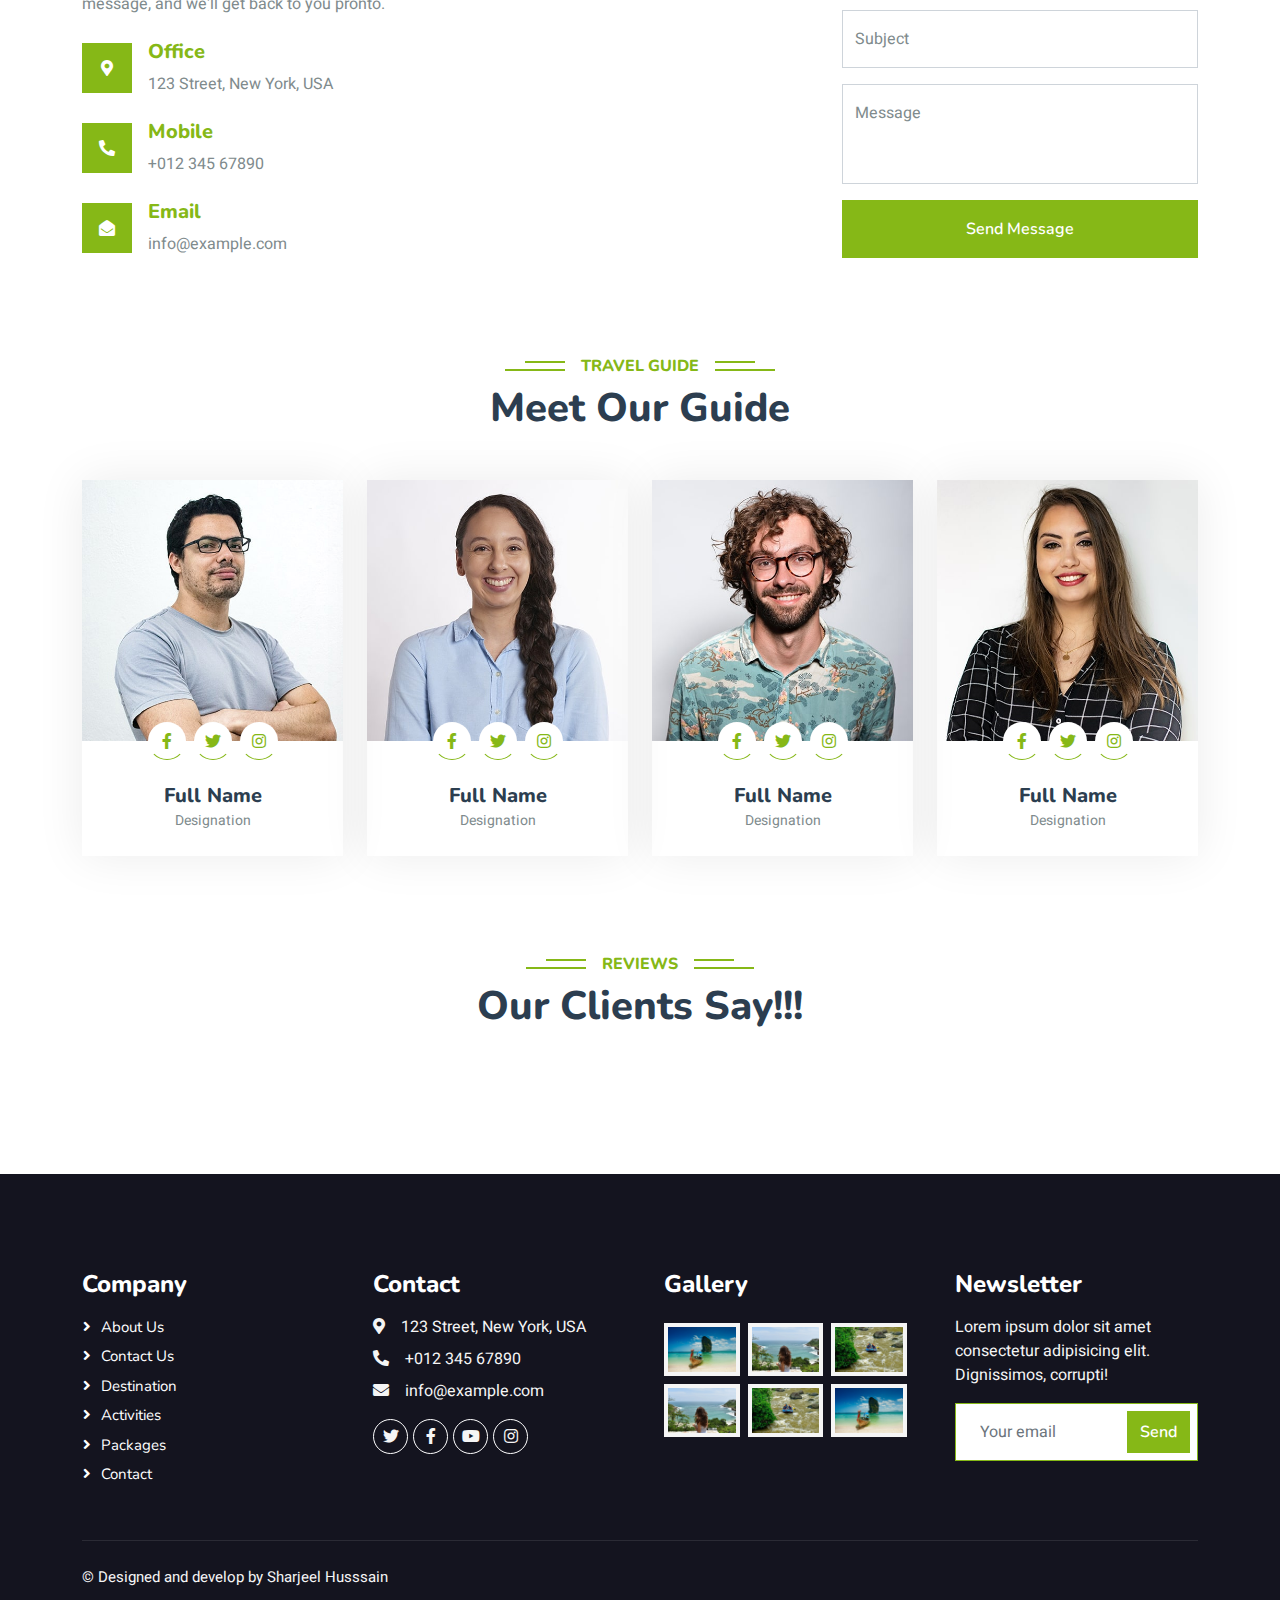
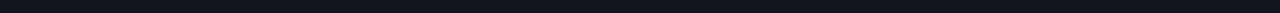
==== commit 46095b88: "added booking form!" ====
--- a/index.html
+++ b/index.html
@@ -1,120 +1,171 @@
 <!DOCTYPE html>
 <html lang="en">
-
-<head>
-  <meta charset="utf-8" />
-  <title>Mroccco Tourist - </title>
-  <meta content="width=device-width, initial-scale=1.0" name="viewport" />
-  <meta content="" name="keywords" />
-  <meta content="" name="description" />
-
-  <!-- Favicon -->
-  <link href="img/favicon.ico" rel="icon" />
-
-  <!-- Google Web Fonts -->
-  <link rel="preconnect" href="https://fonts.googleapis.com" />
-  <link rel="preconnect" href="https://fonts.gstatic.com" crossorigin />
-  <link
-    href="https://fonts.googleapis.com/css2?family=Heebo:wght@400;500;600&family=Nunito:wght@600;700;800&display=swap"
-    rel="stylesheet" />
-
-  <!-- Icon Font Stylesheet -->
-  <link href="https://cdnjs.cloudflare.com/ajax/libs/font-awesome/5.10.0/css/all.min.css" rel="stylesheet" />
-  <link href="https://cdn.jsdelivr.net/npm/bootstrap-icons@1.4.1/font/bootstrap-icons.css" rel="stylesheet" />
-
-  <!-- Libraries Stylesheet -->
-  <link href="lib/animate/animate.min.css" rel="stylesheet" />
-  <link href="lib/owlcarousel/assets/owl.carousel.min.css" rel="stylesheet" />
-  <link href="lib/tempusdominus/css/tempusdominus-bootstrap-4.min.css" rel="stylesheet" />
-  <link rel="stylesheet" href="https://cdn.jsdelivr.net/npm/swiper@11/swiper-bundle.min.css" />
-
-  <!-- Customized Bootstrap Stylesheet -->
-  <link href="css/bootstrap.min.css" rel="stylesheet" />
-
-  <!-- Template Stylesheet -->
-  <link href="css/style.css" rel="stylesheet" />
-</head>
-
-<body>
-  <!-- Spinner Start -->
-  <div id="spinner"
-    class="show bg-white position-fixed translate-middle w-100 vh-100 top-50 start-50 d-flex align-items-center justify-content-center">
-    <div class="spinner-border text-primary" style="width: 3rem; height: 3rem" role="status">
-      <span class="sr-only">Loading...</span>
-    </div>
-  </div>
-  <!-- Spinner End -->
-
-  <!-- Topbar Start -->
-  <div class="container-fluid bg-dark px-5 d-none d-lg-block">
-    <div class="row gx-0">
-      <div class="col-lg-8 text-center text-lg-start mb-2 mb-lg-0">
-        <div class="d-inline-flex align-items-center" style="height: 45px">
-          <small class="me-3 text-light"><i class="fa fa-map-marker-alt me-2"></i>123 Street, New York,
-            USA</small>
-          <small class="me-3 text-light"><i class="fa fa-phone-alt me-2"></i>+012 345 6789</small>
-          <small class="text-light"><i class="fa fa-envelope-open me-2"></i>info@example.com</small>
-        </div>
-      </div>
-      <div class="col-lg-4 text-center text-lg-end">
-        <div class="d-inline-flex align-items-center" style="height: 45px">
-          <a class="btn btn-sm btn-outline-light btn-sm-square rounded-circle me-2" href=""><i
-              class="fab fa-twitter fw-normal"></i></a>
-          <a class="btn btn-sm btn-outline-light btn-sm-square rounded-circle me-2" href=""><i
-              class="fab fa-facebook-f fw-normal"></i></a>
-          <a class="btn btn-sm btn-outline-light btn-sm-square rounded-circle me-2" href=""><i
-              class="fab fa-linkedin-in fw-normal"></i></a>
-          <a class="btn btn-sm btn-outline-light btn-sm-square rounded-circle me-2" href=""><i
-              class="fab fa-instagram fw-normal"></i></a>
-          <a class="btn btn-sm btn-outline-light btn-sm-square rounded-circle" href=""><i
-              class="fab fa-youtube fw-normal"></i></a>
-        </div>
+  <head>
+    <meta charset="utf-8" />
+    <title>Mroccco Tourist -</title>
+    <meta content="width=device-width, initial-scale=1.0" name="viewport" />
+    <meta content="" name="keywords" />
+    <meta content="" name="description" />
+
+    <!-- Favicon -->
+    <link href="img/favicon.ico" rel="icon" />
+
+    <!-- Google Web Fonts -->
+    <link rel="preconnect" href="https://fonts.googleapis.com" />
+    <link rel="preconnect" href="https://fonts.gstatic.com" crossorigin />
+    <link
+      href="https://fonts.googleapis.com/css2?family=Heebo:wght@400;500;600&family=Nunito:wght@600;700;800&display=swap"
+      rel="stylesheet"
+    />
+
+    <!-- Icon Font Stylesheet -->
+    <link
+      href="https://cdnjs.cloudflare.com/ajax/libs/font-awesome/5.10.0/css/all.min.css"
+      rel="stylesheet"
+    />
+    <link
+      href="https://cdn.jsdelivr.net/npm/bootstrap-icons@1.4.1/font/bootstrap-icons.css"
+      rel="stylesheet"
+    />
+
+    <!-- Libraries Stylesheet -->
+    <link href="lib/animate/animate.min.css" rel="stylesheet" />
+    <link href="lib/owlcarousel/assets/owl.carousel.min.css" rel="stylesheet" />
+    <link
+      href="lib/tempusdominus/css/tempusdominus-bootstrap-4.min.css"
+      rel="stylesheet"
+    />
+    <link
+      rel="stylesheet"
+      href="https://cdn.jsdelivr.net/npm/swiper@11/swiper-bundle.min.css"
+    />
+
+    <!-- Customized Bootstrap Stylesheet -->
+    <link href="css/bootstrap.min.css" rel="stylesheet" />
+
+    <!-- Template Stylesheet -->
+    <link href="css/style.css" rel="stylesheet" />
+  </head>
+
+  <body>
+    <!-- Spinner Start -->
+    <div
+      id="spinner"
+      class="show bg-white position-fixed translate-middle w-100 vh-100 top-50 start-50 d-flex align-items-center justify-content-center"
+    >
+      <div
+        class="spinner-border text-primary"
+        style="width: 3rem; height: 3rem"
+        role="status"
+      >
+        <span class="sr-only">Loading...</span>
       </div>
     </div>
-  </div>
-  <!-- Topbar End -->
-
-  <!-- Navbar & Hero Start -->
-  <div class="container-fluid position-relative p-0">
-    <nav class="navbar navbar-expand-lg navbar-light px-4 px-lg-5 py-3 py-lg-0">
-      <a href="" class="navbar-brand p-0">
-        <h1 class="text-primary m-0">
-          <i class="fa fa-map-marker-alt me-3"></i>Tourist
-        </h1>
-        <!-- <img src="img/logo.png" alt="Logo"> -->
-      </a>
-      <button class="navbar-toggler" type="button" data-bs-toggle="collapse" data-bs-target="#navbarCollapse">
-        <span class="fa fa-bars"></span>
-      </button>
-      <div class="collapse navbar-collapse" id="navbarCollapse">
-        <div class="navbar-nav ms-auto py-0">
-          <!-- <a href="about.html" class="nav-item nav-link">About</a> -->
-          <a href="index.html" class="nav-item nav-link active">Home</a>
-          <a href="#about" class="nav-item nav-link">About</a>
-          <!-- <a href="service.html" class="nav-item nav-link">Services</a> -->
-          <a href="package.html" class="nav-item nav-link">Packages</a>
-          <div class="nav-item dropdown">
-            <a href="#" class="nav-link dropdown-toggle" data-bs-toggle="dropdown">Menus</a>
-            <div class="dropdown-menu m-0">
-              <!-- <a href="destination.html" class="dropdown-item">Destination</a> -->
-              <!-- <a href="team.html" class="dropdown-item">Travel Guides</a> -->
-              <!-- <a href="testimonial.html" class="dropdown-item">Reviews</a> -->
-              <!-- <a href="booking.html" class="dropdown-item">Booking</a> -->
-              <!-- <a href="404.html" class="dropdown-item">404 Page</a> -->
-              <a href="#destination" class="dropdown-item">Destination</a>
-              <a href="#activities" class="dropdown-item">Activities</a>
-              <a href="#booking" class="dropdown-item">Booking</a>
-              <a href="#travel-guides" class="dropdown-item">Travel Guides</a>
-              <a href="#Reviews" class="dropdown-item">Reviews</a>
-            </div>
-          </div>
-          <a href="contact.html" class="nav-item nav-link">Contact</a>
-        </div>
-        <a href="" class="btn btn-primary rounded-pill py-2 px-4">Register</a>
+    <!-- Spinner End -->
+
+    <!-- Topbar Start -->
+    <div class="container-fluid bg-dark px-5 d-none d-lg-block">
+      <div class="row gx-0">
+        <div class="col-lg-8 text-center text-lg-start mb-2 mb-lg-0">
+          <div class="d-inline-flex align-items-center" style="height: 45px">
+            <small class="me-3 text-light"
+              ><i class="fa fa-map-marker-alt me-2"></i>123 Street, New York,
+              USA</small
+            >
+            <small class="me-3 text-light"
+              ><i class="fa fa-phone-alt me-2"></i>+012 345 6789</small
+            >
+            <small class="text-light"
+              ><i class="fa fa-envelope-open me-2"></i>info@example.com</small
+            >
+          </div>
+        </div>
+        <div class="col-lg-4 text-center text-lg-end">
+          <div class="d-inline-flex align-items-center" style="height: 45px">
+            <a
+              class="btn btn-sm btn-outline-light btn-sm-square rounded-circle me-2"
+              href=""
+              ><i class="fab fa-twitter fw-normal"></i
+            ></a>
+            <a
+              class="btn btn-sm btn-outline-light btn-sm-square rounded-circle me-2"
+              href=""
+              ><i class="fab fa-facebook-f fw-normal"></i
+            ></a>
+            <a
+              class="btn btn-sm btn-outline-light btn-sm-square rounded-circle me-2"
+              href=""
+              ><i class="fab fa-linkedin-in fw-normal"></i
+            ></a>
+            <a
+              class="btn btn-sm btn-outline-light btn-sm-square rounded-circle me-2"
+              href=""
+              ><i class="fab fa-instagram fw-normal"></i
+            ></a>
+            <a
+              class="btn btn-sm btn-outline-light btn-sm-square rounded-circle"
+              href=""
+              ><i class="fab fa-youtube fw-normal"></i
+            ></a>
+          </div>
+        </div>
       </div>
-    </nav>
-
-    <!-- <div class="container-fluid bg-primary py-5 mb-5 hero-header">
+    </div>
+    <!-- Topbar End -->
+
+    <!-- Navbar & Hero Start -->
+    <div class="container-fluid position-relative p-0">
+      <nav
+        class="navbar navbar-expand-lg navbar-light px-4 px-lg-5 py-3 py-lg-0"
+      >
+        <a href="" class="navbar-brand p-0">
+          <h1 class="text-primary m-0">
+            <i class="fa fa-map-marker-alt me-3"></i>Tourist
+          </h1>
+          <!-- <img src="img/logo.png" alt="Logo"> -->
+        </a>
+        <button
+          class="navbar-toggler"
+          type="button"
+          data-bs-toggle="collapse"
+          data-bs-target="#navbarCollapse"
+        >
+          <span class="fa fa-bars"></span>
+        </button>
+        <div class="collapse navbar-collapse" id="navbarCollapse">
+          <div class="navbar-nav ms-auto py-0">
+            <!-- <a href="about.html" class="nav-item nav-link">About</a> -->
+            <a href="index.html" class="nav-item nav-link active">Home</a>
+            <a href="#about" class="nav-item nav-link">About</a>
+            <!-- <a href="service.html" class="nav-item nav-link">Services</a> -->
+            <a href="package.html" class="nav-item nav-link">Packages</a>
+            <div class="nav-item dropdown">
+              <a
+                href="#"
+                class="nav-link dropdown-toggle"
+                data-bs-toggle="dropdown"
+                >Menus</a
+              >
+              <div class="dropdown-menu m-0">
+                <!-- <a href="destination.html" class="dropdown-item">Destination</a> -->
+                <!-- <a href="team.html" class="dropdown-item">Travel Guides</a> -->
+                <!-- <a href="testimonial.html" class="dropdown-item">Reviews</a> -->
+                <!-- <a href="booking.html" class="dropdown-item">Booking</a> -->
+                <!-- <a href="404.html" class="dropdown-item">404 Page</a> -->
+                <a href="#destination" class="dropdown-item">Destination</a>
+                <a href="#activities" class="dropdown-item">Activities</a>
+                <a href="#booking" class="dropdown-item">Booking</a>
+                <a href="#travel-guides" class="dropdown-item">Travel Guides</a>
+                <a href="#Reviews" class="dropdown-item">Reviews</a>
+              </div>
+            </div>
+            <a href="contact.html" class="nav-item nav-link">Contact</a>
+          </div>
+          <a href="" class="btn btn-primary rounded-pill py-2 px-4">Book now</a>
+        </div>
+      </nav>
+
+      <!-- <div class="container-fluid bg-primary py-5 mb-5 hero-header">
             <div class="container py-5">
                 <div class="row justify-content-center py-5">
                     <div class="col-lg-10 pt-lg-5 mt-lg-5 text-center">
@@ -129,116 +180,142 @@
             </div>
         </div>
     </div> -->
-    <div class="container-fluid">
-      <div id="carouselExample" class="carousel slide">
-        <div class="carousel-inner">
-          <div class="carousel-item active">
-            <div class="carousel-text">
-              <h1>
-                Unlock the Secret of <br />
-                <span class="default-text">Morocco</span>
+      <div class="container-fluid">
+        <div id="carouselExample" class="carousel slide">
+          <div class="carousel-inner">
+            <div class="carousel-item active">
+              <div class="carousel-text">
+                <h1>
+                  Unlock the Secret of <br />
+                  <span class="default-text">Morocco</span>
+                </h1>
+                <p>
+                  Uncover Morocco's beauty with guided tours: from Marrakech's
+                  souks to Fes's medina, and the majestic Atlas Mountains.
+                  Immerse in culture, adventure awaits.
+                </p>
+                <a href="#about" class="default-text">Get started</a>
+              </div>
+              <img
+                src="https://www.nationsonline.org/gallery/Morocco/Chefchaouen-Morocco.jpg"
+                class="d-block w-100"
+                alt="carousel image"
+              />
+              <div class="vignette-overlay"></div>
+            </div>
+            <div class="carousel-item">
+              <div class="carousel-text">
+                <h1>Explore, Indulge and Ignite Your senses</h1>
+                <p>
+                  Our experienced guides will lead you through the culturally
+                  rich and vibrant streets of Marrakech,the picturesque Atlas
+                  Mountains, and the lively markets of Fez
+                </p>
+                <a href="#about" class="default-text">Get started</a>
+              </div>
+              <img
+                src="https://www.moroccoembassy.co.za/images/tourism_1.jpg"
+                class="d-block w-100"
+                alt="carousel image"
+              />
+              <div class="vignette-overlay"></div>
+            </div>
+            <div class="carousel-item">
+              <div class="carousel-text">
+                <h1>
+                  Experience Your Morocco <br />
+                  <span class="default-text">Your way</span>
+                </h1>
+                <p>
+                  We offer various tour packages for all budgets and interests,
+                  from adventure-packed to leisurely. Book now and embark on an
+                  unforgettable journey!
+                </p>
+                <a href="#about" class="default-text">Get started</a>
+              </div>
+              <img
+                src="https://www.tripsavvy.com/thmb/0O2XnCD1D1-MPltQk30kKTEtMHA=/1500x0/filters:no_upscale():max_bytes(150000):strip_icc()/city-walls--lighthouse-and-harbor-in-melilla--925721132-d5365e5eb9964e8daa16e4c414277d8e.jpg"
+                class="d-block w-100"
+                alt="carousel image"
+              />
+              <div class="vignette-overlay"></div>
+            </div>
+          </div>
+          <button
+            class="carousel-control-prev"
+            type="button"
+            data-bs-target="#carouselExample"
+            data-bs-slide="prev"
+          >
+            <span class="carousel-control-prev-icon" aria-hidden="true"></span>
+            <span class="visually-hidden">Previous</span>
+          </button>
+          <button
+            class="carousel-control-next"
+            type="button"
+            data-bs-target="#carouselExample"
+            data-bs-slide="next"
+          >
+            <span class="carousel-control-next-icon" aria-hidden="true"></span>
+            <span class="visually-hidden">Next</span>
+          </button>
+        </div>
+      </div>
+      <!-- Navbar & Hero End -->
+
+      <!-- About Start -->
+      <div class="container-xxl py-5" id="about">
+        <div class="container">
+          <div class="row g-5">
+            <div
+              class="col-lg-6 wow fadeInUp"
+              data-wow-delay="0.1s"
+              style="min-height: 400px"
+            >
+              <div class="position-relative h-100">
+                <img
+                  class="img-fluid position-absolute w-100 h-100 hard-shadow"
+                  src="https://wallpapers.com/images/hd/morocco-pavilion-cafe-qz8bzj247lsx6k07.jpg"
+                  alt=""
+                  style="object-fit: cover"
+                />
+              </div>
+            </div>
+            <div class="col-lg-6 wow fadeInUp" data-wow-delay="0.3s">
+              <h6 class="section-title bg-white text-start text-primary pe-3">
+                About Us
+              </h6>
+              <h1 class="mb-4">
+                Welcome to <span class="text-primary">Morocco Tours</span>
               </h1>
-              <p>
-                Uncover Morocco's beauty with guided tours: from Marrakech's souks to Fes's medina, and the majestic
-                Atlas Mountains. Immerse in culture, adventure awaits.
+              <p class="mb-4">
+                The premier touring business for tourists seeking an exceptional
+                travel experience in Morocco. We are dedicated to providing our
+                guests with unforgettable journeys that showcase the beauty,
+                culture, and history of this fascinating country.
               </p>
-              <button class="default-text">Get started</button>
-            </div>
-            <img src="https://www.nationsonline.org/gallery/Morocco/Chefchaouen-Morocco.jpg" class="d-block w-100"
-              alt="carousel image" />
-            <div class="vignette-overlay"></div>
-          </div>
-          <div class="carousel-item">
-            <div class="carousel-text">
-              <h1>Explore, Indulge and Ignite Your senses</h1>
-              <p>
-                Our experienced guides will lead you through the culturally
-                rich and vibrant streets of Marrakech,the picturesque Atlas
-                Mountains, and the lively markets of Fez
+              <p class="mb-4">
+                With our team of experienced guides and drivers, we offer a wide
+                range of customizable tours and excursions that cater to all
+                interests and preferences. From iconic landmarks to hidden gems
+                off the beaten path, our tours are designed to inspire and
+                delight.
               </p>
-              <button class="default-text">Get started</button>
-            </div>
-            <img src="https://www.moroccoembassy.co.za/images/tourism_1.jpg" class="d-block w-100"
-              alt="carousel image" />
-            <div class="vignette-overlay"></div>
-          </div>
-          <div class="carousel-item">
-            <div class="carousel-text">
-              <h1>
-                Experience Your Morocco <br />
-                <span class="default-text">Your way</span>
-              </h1>
-              <p>
-                We offer various tour packages for all budgets and interests,
-                from adventure-packed to leisurely. Book now and embark on an
-                unforgettable journey!
+              <p class="mb-4">
+                Our itineraries are carefully crafted to ensure that our guests
+                have an authentic and immersive experience of Morocco. We take
+                great pride in providing exceptional customer service, and we
+                are committed to making every tour a memorable and enjoyable
+                experience for our guests.
               </p>
-              <button class="default-text">Get started</button>
-            </div>
-            <img
-              src="https://www.tripsavvy.com/thmb/0O2XnCD1D1-MPltQk30kKTEtMHA=/1500x0/filters:no_upscale():max_bytes(150000):strip_icc()/city-walls--lighthouse-and-harbor-in-melilla--925721132-d5365e5eb9964e8daa16e4c414277d8e.jpg"
-              class="d-block w-100" alt="carousel image" />
-            <div class="vignette-overlay"></div>
-          </div>
-        </div>
-        <button class="carousel-control-prev" type="button" data-bs-target="#carouselExample" data-bs-slide="prev">
-          <span class="carousel-control-prev-icon" aria-hidden="true"></span>
-          <span class="visually-hidden">Previous</span>
-        </button>
-        <button class="carousel-control-next" type="button" data-bs-target="#carouselExample" data-bs-slide="next">
-          <span class="carousel-control-next-icon" aria-hidden="true"></span>
-          <span class="visually-hidden">Next</span>
-        </button>
-      </div>
-    </div>
-    <!-- Navbar & Hero End -->
-
-    <!-- About Start -->
-    <div class="container-xxl py-5" id="about">
-      <div class="container">
-        <div class="row g-5">
-          <div class="col-lg-6 wow fadeInUp" data-wow-delay="0.1s" style="min-height: 400px">
-            <div class="position-relative h-100">
-              <img class="img-fluid position-absolute w-100 h-100 hard-shadow"
-                src="https://wallpapers.com/images/hd/morocco-pavilion-cafe-qz8bzj247lsx6k07.jpg" alt=""
-                style="object-fit: cover" />
-            </div>
-          </div>
-          <div class="col-lg-6 wow fadeInUp" data-wow-delay="0.3s">
-            <h6 class="section-title bg-white text-start text-primary pe-3">
-              About Us
-            </h6>
-            <h1 class="mb-4">
-              Welcome to <span class="text-primary">Morocco Tours</span>
-            </h1>
-            <p class="mb-4">
-              The premier touring business for tourists seeking an exceptional
-              travel experience in Morocco. We are dedicated to providing our
-              guests with unforgettable journeys that showcase the beauty,
-              culture, and history of this fascinating country.
-            </p>
-            <p class="mb-4">
-              With our team of experienced guides and drivers, we offer a wide
-              range of customizable tours and excursions that cater to all
-              interests and preferences. From iconic landmarks to hidden gems
-              off the beaten path, our tours are designed to inspire and
-              delight.
-            </p>
-            <p class="mb-4">
-              Our itineraries are carefully crafted to ensure that our guests
-              have an authentic and immersive experience of Morocco. We take
-              great pride in providing exceptional customer service, and we
-              are committed to making every tour a memorable and enjoyable
-              experience for our guests.
-            </p>
-            <p class="mb-4">
-              Whether you're looking for a day trip or a multi-day adventure,
-              we have something to offer for everyone. Let us take you on a
-              journey through the vibrant cities, stunning landscapes, and
-              rich cultural heritage of Morocco. We can't wait to show you the
-              magic of this beautiful country!
-            </p>
-            <!-- <div class="row gy-2 gx-4 mb-4">
+              <p class="mb-4">
+                Whether you're looking for a day trip or a multi-day adventure,
+                we have something to offer for everyone. Let us take you on a
+                journey through the vibrant cities, stunning landscapes, and
+                rich cultural heritage of Morocco. We can't wait to show you the
+                magic of this beautiful country!
+              </p>
+              <!-- <div class="row gy-2 gx-4 mb-4">
                 <div class="col-sm-6">
                   <p class="mb-0">
                     <i class="fa fa-arrow-right text-primary me-2"></i>First
@@ -276,23 +353,23 @@
                   </p>
                 </div>
               </div> -->
-            <!-- <a class="btn btn-primary py-3 px-5 mt-2" href="">Read More</a> -->
+              <!-- <a class="btn btn-primary py-3 px-5 mt-2" href="">Read More</a> -->
+            </div>
           </div>
         </div>
       </div>
-    </div>
-    <!-- About End -->
-
-    <!-- Destination Start -->
-    <div class="container-xxl py-5 destination" id="destination">
-      <div class="container">
-        <div class="text-center wow fadeInUp" data-wow-delay="0.1s">
-          <h6 class="section-title bg-white text-center text-primary px-3">
-            Destination
-          </h6>
-          <h1 class="mb-5">Popular Destination</h1>
-        </div>
-        <!-- <div class="row g-3">
+      <!-- About End -->
+
+      <!-- Destination Start -->
+      <div class="container-xxl py-5 destination" id="destination">
+        <div class="container">
+          <div class="text-center wow fadeInUp" data-wow-delay="0.1s">
+            <h6 class="section-title bg-white text-center text-primary px-3">
+              Destination
+            </h6>
+            <h1 class="mb-5">Popular Destination</h1>
+          </div>
+          <!-- <div class="row g-3">
             <div class="col-lg-7 col-md-6">
               <div class="row g-3">
                 <div
@@ -379,76 +456,84 @@
               </a>
             </div>
           </div> -->
-        <!-- Swiper -->
-        <div class="swiper">
-          <div class="swiper-wrapper">
-            <div class="swiper-slide">
-              <div class="content">
-                <div class="swipe-vignette"></div>
-                <div class="wrapper">
-                  <p>Lorem</p>
-                  <button class="btn-default">Learn more</button>
-                </div>
-                <img src="https://c0.wallpaperflare.com/preview/426/557/76/morocco-garden-blue-authentic.jpg"
-                  alt="img" />
-              </div>
-            </div>
-            <div class="swiper-slide">
-              <div class="content">
-                <div class="swipe-vignette"></div>
-                <div class="wrapper">
-                  <p>Lorem</p>
-                  <button class="btn-default">Learn more</button>
-                </div>
-                <img
-                  src="https://w0.peakpx.com/wallpaper/357/296/HD-wallpaper-city-view-landscape-morocco-istanbul-night-house-island-islands.jpg"
-                  alt="img" />
-              </div>
-            </div>
-            <div class="swiper-slide">
-              <div class="content">
-                <div class="swipe-vignette"></div>
-                <div class="wrapper">
-                  <p>Lorem</p>
-                  <button class="btn-default">Learn more</button>
-                </div>
-                <img
-                  src="https://encrypted-tbn0.gstatic.com/images?q=tbn:ANd9GcS1-M0XKZc_9GiYqrmxloZYCWtAPEDNF8LSMAj5lKi0-o9TprNcqMNwJrKuIuUmNhmkE2s&usqp=CAU"
-                  alt="img" />
-              </div>
-            </div>
-            <div class="swiper-slide">
-              <div class="content">
-                <div class="swipe-vignette"></div>
-                <div class="wrapper">
-                  <p>Lorem</p>
-                  <button class="btn-default">Learn more</button>
-                </div>
-                <img
-                  src="https://encrypted-tbn0.gstatic.com/images?q=tbn:ANd9GcQOEhLWKe1fFdJbtRAgSwrnKSJULUfdKxwj-g&usqp=CAU"
-                  alt="img" />
-              </div>
-            </div>
-            <div class="swiper-slide">
-              <div class="content">
-                <div class="swipe-vignette"></div>
-                <div class="wrapper">
-                  <p>Lorem</p>
-                  <button class="btn-default">Learn more</button>
-                </div>
-                <img src="https://i.pinimg.com/736x/e9/ce/e5/e9cee5ecee9c525cb534f7f0a75f6927.jpg" alt="img" />
-              </div>
-            </div>
-          </div>
-          <div class="swiper-button-next"></div>
-          <div class="swiper-button-prev"></div>
+          <!-- Swiper -->
+          <div class="swiper">
+            <div class="swiper-wrapper">
+              <div class="swiper-slide wow fadeInUp" data-wow-delay="0.1s">
+                <div class="content">
+                  <div class="swipe-vignette"></div>
+                  <div class="wrapper">
+                    <p>Lorem</p>
+                    <button class="btn-default">Learn more</button>
+                  </div>
+                  <img
+                    src="https://c0.wallpaperflare.com/preview/426/557/76/morocco-garden-blue-authentic.jpg"
+                    alt="img"
+                  />
+                </div>
+              </div>
+              <div class="swiper-slide wow fadeInUp" data-wow-delay="0.2s">
+                <div class="content">
+                  <div class="swipe-vignette"></div>
+                  <div class="wrapper">
+                    <p>Lorem</p>
+                    <button class="btn-default">Learn more</button>
+                  </div>
+                  <img
+                    src="https://w0.peakpx.com/wallpaper/357/296/HD-wallpaper-city-view-landscape-morocco-istanbul-night-house-island-islands.jpg"
+                    alt="img"
+                  />
+                </div>
+              </div>
+              <div class="swiper-slide wow fadeInUp" data-wow-delay="0.3s">
+                <div class="content">
+                  <div class="swipe-vignette"></div>
+                  <div class="wrapper">
+                    <p>Lorem</p>
+                    <button class="btn-default">Learn more</button>
+                  </div>
+                  <img
+                    src="https://encrypted-tbn0.gstatic.com/images?q=tbn:ANd9GcS1-M0XKZc_9GiYqrmxloZYCWtAPEDNF8LSMAj5lKi0-o9TprNcqMNwJrKuIuUmNhmkE2s&usqp=CAU"
+                    alt="img"
+                  />
+                </div>
+              </div>
+              <div class="swiper-slide wow fadeInUp" data-wow-delay="0.3s">
+                <div class="content">
+                  <div class="swipe-vignette"></div>
+                  <div class="wrapper">
+                    <p>Lorem</p>
+                    <button class="btn-default">Learn more</button>
+                  </div>
+                  <img
+                    src="https://encrypted-tbn0.gstatic.com/images?q=tbn:ANd9GcQOEhLWKe1fFdJbtRAgSwrnKSJULUfdKxwj-g&usqp=CAU"
+                    alt="img"
+                  />
+                </div>
+              </div>
+              <div class="swiper-slide wow fadeInUp" data-wow-delay="0.3s">
+                <div class="content">
+                  <div class="swipe-vignette"></div>
+                  <div class="wrapper">
+                    <p>Lorem</p>
+                    <button class="btn-default">Learn more</button>
+                  </div>
+                  <img
+                    src="https://i.pinimg.com/736x/e9/ce/e5/e9cee5ecee9c525cb534f7f0a75f6927.jpg"
+                    alt="img"
+                  />
+                </div>
+              </div>
+            </div>
+            <div class="swiper-button-next"></div>
+            <div class="swiper-button-prev"></div>
+          </div>
         </div>
       </div>
-    </div>
-    <!-- Destination Start -->
-
-    <!-- Service Start -->
-    <!-- <div class="container-xxl py-5">
+      <!-- Destination Start -->
+
+      <!-- Service Start -->
+      <!-- <div class="container-xxl py-5">
         <div class="container">
           <div class="text-center wow fadeInUp" data-wow-delay="0.1s">
             <h6 class="section-title bg-white text-center text-primary px-3">
@@ -556,10 +641,10 @@
           </div>
         </div>
       </div> -->
-    <!-- Service End -->
-
-    <!-- Package Start -->
-    <!-- <div class="container-xxl py-5">
+      <!-- Service End -->
+
+      <!-- Package Start -->
+      <!-- <div class="container-xxl py-5">
         <div class="container">
           <div class="text-center wow fadeInUp" data-wow-delay="0.1s">
             <h6 class="section-title bg-white text-center text-primary px-3">
@@ -715,24 +800,27 @@
           </div>
         </div>
       </div> -->
-    <!-- Package End -->
-
-    <div class="container-xxl py-5" id="activities">
-      <div class="container">
-        <div class="text-center wow fadeInUp" data-wow-delay="0.1s">
-          <!-- <h6 class="section-title bg-white text-center text-primary px-3">
+      <!-- Package End -->
+
+      <div class="container-xxl py-5" id="activities">
+        <div class="container">
+          <div class="text-center wow fadeInUp" data-wow-delay="0.1s">
+            <!-- <h6 class="section-title bg-white text-center text-primary px-3">
               Activities and Excursion
             </h6> -->
-          <h1 class="mb-5">Activities and Excursion</h1>
-        </div>
-        <div class="row g-4">
-          <div class="col-lg-3 col-md-6 wow fadeInUp" data-wow-delay="0.1s">
-            <div class="activity">
-              <div class="overflow-hidden">
-                <img class="img-fluid"
-                  src="https://www.experienceittours.com/wp-content/uploads/IMG_7358-1-1024x768.jpg" alt="" />
-              </div>
-              <!-- <div
+            <h1 class="mb-5">Activities and Excursion</h1>
+          </div>
+          <div class="row g-4">
+            <div class="col-lg-3 col-md-6 wow fadeInUp" data-wow-delay="0.1s">
+              <div class="activity">
+                <div class="overflow-hidden">
+                  <img
+                    class="img-fluid"
+                    src="https://www.experienceittours.com/wp-content/uploads/IMG_7358-1-1024x768.jpg"
+                    alt=""
+                  />
+                </div>
+                <!-- <div
                   class="position-relative d-flex justify-content-center"
                   style="margin-top: -19px"
                 >
@@ -746,23 +834,26 @@
                     ><i class="fab fa-instagram"></i
                   ></a>
                 </div> -->
-              <div class="text-center p-4">
-                <h5 class="mb-0">ATV</h5>
-                <small>Gear up for an amazing quad biking adventure through the
-                  picturesque Palmeraie.
-                </small>
-              </div>
-              <button class="btn-default">Read More</button>
-            </div>
-          </div>
-          <div class="col-lg-3 col-md-6 wow fadeInUp" data-wow-delay="0.3s">
-            <div class="activity">
-              <div class="overflow-hidden">
-                <img class="img-fluid"
-                  src="https://b3199767.smushcdn.com/3199767/wp-content/uploads/2017/12/Rabat_Classic.jpg?lossy=1&strip=1&webp=1"
-                  alt="" />
-              </div>
-              <!-- <div
+                <div class="text-center p-4">
+                  <h5 class="mb-0">ATV</h5>
+                  <small
+                    >Gear up for an amazing quad biking adventure through the
+                    picturesque Palmeraie.
+                  </small>
+                </div>
+                <button class="btn-default">Read More</button>
+              </div>
+            </div>
+            <div class="col-lg-3 col-md-6 wow fadeInUp" data-wow-delay="0.3s">
+              <div class="activity">
+                <div class="overflow-hidden">
+                  <img
+                    class="img-fluid"
+                    src="https://b3199767.smushcdn.com/3199767/wp-content/uploads/2017/12/Rabat_Classic.jpg?lossy=1&strip=1&webp=1"
+                    alt=""
+                  />
+                </div>
+                <!-- <div
                   class="position-relative d-flex justify-content-center"
                   style="margin-top: -19px"
                 >
@@ -776,22 +867,26 @@
                     ><i class="fab fa-instagram"></i
                   ></a>
                 </div> -->
-              <div class="text-center p-4">
-                <h5 class="mb-0">Hot Air Baloon</h5>
-                <small>Enjoy a scenic hot air balloon flight over Marrakech and
-                  feast on a traditional breakfast upon landing.
-                </small>
-              </div>
-              <button class="btn-default">Read More</button>
-            </div>
-          </div>
-          <div class="col-lg-3 col-md-6 wow fadeInUp" data-wow-delay="0.5s">
-            <div class="activity">
-              <div class="overflow-hidden">
-                <img class="img-fluid" src="https://cameltripssahara.com/storage/2022/04/morocco-students-tours-1.jpg"
-                  alt="" />
-              </div>
-              <!-- <div
+                <div class="text-center p-4">
+                  <h5 class="mb-0">Hot Air Baloon</h5>
+                  <small
+                    >Enjoy a scenic hot air balloon flight over Marrakech and
+                    feast on a traditional breakfast upon landing.
+                  </small>
+                </div>
+                <button class="btn-default">Read More</button>
+              </div>
+            </div>
+            <div class="col-lg-3 col-md-6 wow fadeInUp" data-wow-delay="0.5s">
+              <div class="activity">
+                <div class="overflow-hidden">
+                  <img
+                    class="img-fluid"
+                    src="https://cameltripssahara.com/storage/2022/04/morocco-students-tours-1.jpg"
+                    alt=""
+                  />
+                </div>
+                <!-- <div
                   class="position-relative d-flex justify-content-center"
                   style="margin-top: -19px"
                 >
@@ -805,22 +900,27 @@
                     ><i class="fab fa-instagram"></i
                   ></a>
                 </div> -->
-              <div class="text-center p-4">
-                <h5 class="mb-0">Hike Tours</h5>
-                <small>Go on a guided hiking tour through the majestic Atlas
-                  Mountains from Marrakech and take in the stunning
-                  scenery.</small>
-              </div>
-              <button class="btn-default">Read More</button>
-            </div>
-          </div>
-          <div class="col-lg-3 col-md-6 wow fadeInUp" data-wow-delay="0.7s">
-            <div class="activity">
-              <div class="overflow-hidden">
-                <img class="img-fluid"
-                  src="https://www.topmoroccoexcursions.com/wp-content/uploads/2017/01/jam3-elfna-600x768.jpg" alt="" />
-              </div>
-              <!-- <div
+                <div class="text-center p-4">
+                  <h5 class="mb-0">Hike Tours</h5>
+                  <small
+                    >Go on a guided hiking tour through the majestic Atlas
+                    Mountains from Marrakech and take in the stunning
+                    scenery.</small
+                  >
+                </div>
+                <button class="btn-default">Read More</button>
+              </div>
+            </div>
+            <div class="col-lg-3 col-md-6 wow fadeInUp" data-wow-delay="0.7s">
+              <div class="activity">
+                <div class="overflow-hidden">
+                  <img
+                    class="img-fluid"
+                    src="https://www.topmoroccoexcursions.com/wp-content/uploads/2017/01/jam3-elfna-600x768.jpg"
+                    alt=""
+                  />
+                </div>
+                <!-- <div
                   class="position-relative d-flex justify-content-center"
                   style="margin-top: -19px"
                 >
@@ -834,81 +934,114 @@
                     ><i class="fab fa-instagram"></i
                   ></a>
                 </div> -->
-              <div class="text-center p-4">
-                <h5 class="mb-0">Camel Desert Tour</h5>
-                <small>Embark on a day trip from Marrakech to explore the Agafay
-                  Desert and Atlas Mountains, including a camel ride.
-                </small>
-              </div>
-              <button class="btn-default">Read More</button>
+                <div class="text-center p-4">
+                  <h5 class="mb-0">Camel Desert Tour</h5>
+                  <small
+                    >Embark on a day trip from Marrakech to explore the Agafay
+                    Desert and Atlas Mountains, including a camel ride.
+                  </small>
+                </div>
+                <button class="btn-default">Read More</button>
+              </div>
             </div>
           </div>
         </div>
       </div>
-    </div>
-
-    <!-- Booking Start -->
-    <div class="container-xxl py-5 wow fadeInUp" id="booking" data-wow-delay="0.1s">
-      <div class="container">
-        <div class="booking p-5">
-          <div class="row g-5 align-items-center">
-            <div class="col-md-6 text-white">
-              <h6 class="text-white text-uppercase">Booking</h6>
-              <h1 class="text-white mb-4">Online Booking</h1>
+
+      <!-- Contact Start -->
+      <div class="container-xxl py-5">
+        <div class="container">
+          <div class="text-center wow fadeInUp" data-wow-delay="0.1s">
+            <h6 class="section-title bg-white text-center text-primary px-3">
+              Contact Us
+            </h6>
+            <h1 class="mb-5">Contact For Any Query</h1>
+          </div>
+          <div class="row g-4">
+            <div class="col-lg-4 col-md-6 wow fadeInUp" data-wow-delay="0.1s">
+              <h5>Get In Touch</h5>
               <p class="mb-4">
-                Tempor erat elitr rebum at clita. Diam dolor diam ipsum sit.
-                Aliqu diam amet diam et eos. Clita erat ipsum et lorem et sit.
+                Got something on your mind? Shoot us a message, and we'll get back
+                to you pronto.
               </p>
-              <p class="mb-4">
-                Tempor erat elitr rebum at clita. Diam dolor diam ipsum sit.
-                Aliqu diam amet diam et eos. Clita erat ipsum et lorem et sit,
-                sed stet lorem sit clita duo justo magna dolore erat amet
-              </p>
-              <a class="btn btn-outline-light py-3 px-5 mt-2" href="">Read More</a>
-            </div>
-            <div class="col-md-6">
-              <h1 class="text-white mb-4">Book A Tour</h1>
-              <form id="booking-form">
+              <div class="d-flex align-items-center mb-4">
+                <div class="d-flex align-items-center justify-content-center flex-shrink-0 bg-primary"
+                  style="width: 50px; height: 50px">
+                  <i class="fa fa-map-marker-alt text-white"></i>
+                </div>
+                <div class="ms-3">
+                  <h5 class="text-primary">Office</h5>
+                  <p class="mb-0">123 Street, New York, USA</p>
+                </div>
+              </div>
+              <div class="d-flex align-items-center mb-4">
+                <div class="d-flex align-items-center justify-content-center flex-shrink-0 bg-primary"
+                  style="width: 50px; height: 50px">
+                  <i class="fa fa-phone-alt text-white"></i>
+                </div>
+                <div class="ms-3">
+                  <h5 class="text-primary">Mobile</h5>
+                  <p class="mb-0">+012 345 67890</p>
+                </div>
+              </div>
+              <div class="d-flex align-items-center">
+                <div class="d-flex align-items-center justify-content-center flex-shrink-0 bg-primary"
+                  style="width: 50px; height: 50px">
+                  <i class="fa fa-envelope-open text-white"></i>
+                </div>
+                <div class="ms-3">
+                  <h5 class="text-primary">Email</h5>
+                  <p class="mb-0">info@example.com</p>
+                </div>
+              </div>
+            </div>
+            <div class="col-lg-4 col-md-6 wow fadeInUp" data-wow-delay="0.3s">
+              <iframe
+                src="https://www.google.com/maps/embed?pb=!1m18!1m12!1m3!1d1116.2593120387303!2d-5.014612698611625!3d34.01998860797529!2m3!1f0!2f0!3f0!3m2!1i1024!2i768!4f13.1!3m3!1m2!1s0xd9f8b1c8d7f70f1%3A0x2dc2f14ab830f3dc!2sBaraka%20Mosque!5e0!3m2!1sen!2s!4v1710848028322!5m2!1sen!2s"
+                style="border: 0" allowfullscreen="" loading="lazy" referrerpolicy="no-referrer-when-downgrade"
+                style="min-height: 300px; border: 0" allowfullscreen="" aria-hidden="false"
+                class="position-relative rounded w-100 h-100" tabindex="0"></iframe>
+              <!-- <iframe
+                  class="position-relative rounded w-100 h-100"
+                  src="https://www.google.com/maps/embed?pb=!1m18!1m12!1m3!1d3001156.4288297426!2d-78.01371936852176!3d42.72876761954724!2m3!1f0!2f0!3f0!3m2!1i1024!2i768!4f13.1!3m3!1m2!1s0x4ccc4bf0f123a5a9%3A0xddcfc6c1de189567!2sNew%20York%2C%20USA!5e0!3m2!1sen!2sbd!4v1603794290143!5m2!1sen!2sbd"
+                  frameborder="0"
+                  style="min-height: 300px; border: 0"
+                  allowfullscreen=""
+                  aria-hidden="false"
+                  tabindex="0"
+                ></iframe> -->
+            </div>
+            <div class="col-lg-4 col-md-12 wow fadeInUp" data-wow-delay="0.5s">
+              <form id="contact-form">
                 <div class="row g-3">
                   <div class="col-md-6">
                     <div class="form-floating">
-                      <input required type="text" class="form-control bg-transparent" id="name" placeholder="Your Name" />
+                      <input required type="text" class="form-control" id="name" placeholder="Your Name" />
                       <label for="name">Your Name</label>
                     </div>
                   </div>
                   <div class="col-md-6">
                     <div class="form-floating">
-                      <input required type="email" class="form-control bg-transparent" id="email" placeholder="Your Email" />
+                      <input required type="email" class="form-control" id="email" placeholder="Your Email" />
                       <label for="email">Your Email</label>
                     </div>
                   </div>
-                  <div class="col-md-6">
-                    <div class="form-floating date" id="date3" data-target-input="nearest">
-                      <input required type="text" class="form-control bg-transparent datetimepicker-input" id="datetime"
-                        placeholder="Date & Time" data-target="#date3" data-toggle="datetimepicker" />
-                      <label for="datetime">Date & Time</label>
-                    </div>
-                  </div>
-                  <div class="col-md-6">
-                    <div class="form-floating">
-                      <select required class="form-select bg-transparent" id="select1">
-                        <option value="1">Destination 1</option>
-                        <option value="2">Destination 2</option>
-                        <option value="3">Destination 3</option>
-                      </select>
-                      <label for="select1">Destination</label>
-                    </div>
-                  </div>
                   <div class="col-12">
                     <div class="form-floating">
-                      <textarea required class="form-control bg-transparent" placeholder="Special Request" id="message"
+                      <input required type="text" class="form-control" id="subject" placeholder="Subject" />
+                      <label for="subject">Subject</label>
+                    </div>
+                  </div>
+                  <div class="col-12">
+                    <div class="form-floating">
+                      <textarea required class="form-control" placeholder="Leave a message here" id="message"
                         style="height: 100px"></textarea>
-                      <label for="message">Special Request</label>
+                      <label for="message">Message</label>
                     </div>
                   </div>
                   <div class="col-12">
-                    <button class="btn btn-outline-light w-100 py-3" type="submit">
-                      Book Now
+                    <button class="btn btn-primary w-100 py-3" type="submit">
+                      Send Message
                     </button>
                   </div>
                 </div>
@@ -917,11 +1050,10 @@
           </div>
         </div>
       </div>
-    </div>
-    <!-- Booking Start -->
-
-    <!-- Process Start -->
-    <!-- <div class="container-xxl py-5">
+      <!-- Contact Start -->
+
+      <!-- Process Start -->
+      <!-- <div class="container-xxl py-5">
         <div class="container">
           <div class="text-center pb-4 wow fadeInUp" data-wow-delay="0.1s">
             <h6 class="section-title bg-white text-center text-primary px-3">
@@ -999,251 +1131,349 @@
           </div>
         </div>
       </div> -->
-    <!-- Process Start -->
-
-    <!-- Team Start -->
-    <div class="container-xxl py-5" id="travel-guides">
-      <div class="container">
-        <div class="text-center wow fadeInUp" data-wow-delay="0.1s">
-          <h6 class="section-title bg-white text-center text-primary px-3">
-            Travel Guide
-          </h6>
-          <h1 class="mb-5">Meet Our Guide</h1>
-        </div>
-        <div class="row g-4">
-          <div class="col-lg-3 col-md-6 wow fadeInUp" data-wow-delay="0.1s">
-            <div class="team-item">
-              <div class="overflow-hidden">
-                <img class="img-fluid" src="img/team-1.jpg" alt="" />
-              </div>
-              <div class="position-relative d-flex justify-content-center" style="margin-top: -19px">
-                <a class="btn btn-square mx-1" href=""><i class="fab fa-facebook-f"></i></a>
-                <a class="btn btn-square mx-1" href=""><i class="fab fa-twitter"></i></a>
-                <a class="btn btn-square mx-1" href=""><i class="fab fa-instagram"></i></a>
-              </div>
-              <div class="text-center p-4">
-                <h5 class="mb-0">Full Name</h5>
-                <small>Designation</small>
-              </div>
-            </div>
-          </div>
-          <div class="col-lg-3 col-md-6 wow fadeInUp" data-wow-delay="0.3s">
-            <div class="team-item">
-              <div class="overflow-hidden">
-                <img class="img-fluid" src="img/team-2.jpg" alt="" />
-              </div>
-              <div class="position-relative d-flex justify-content-center" style="margin-top: -19px">
-                <a class="btn btn-square mx-1" href=""><i class="fab fa-facebook-f"></i></a>
-                <a class="btn btn-square mx-1" href=""><i class="fab fa-twitter"></i></a>
-                <a class="btn btn-square mx-1" href=""><i class="fab fa-instagram"></i></a>
-              </div>
-              <div class="text-center p-4">
-                <h5 class="mb-0">Full Name</h5>
-                <small>Designation</small>
-              </div>
-            </div>
-          </div>
-          <div class="col-lg-3 col-md-6 wow fadeInUp" data-wow-delay="0.5s">
-            <div class="team-item">
-              <div class="overflow-hidden">
-                <img class="img-fluid" src="img/team-3.jpg" alt="" />
-              </div>
-              <div class="position-relative d-flex justify-content-center" style="margin-top: -19px">
-                <a class="btn btn-square mx-1" href=""><i class="fab fa-facebook-f"></i></a>
-                <a class="btn btn-square mx-1" href=""><i class="fab fa-twitter"></i></a>
-                <a class="btn btn-square mx-1" href=""><i class="fab fa-instagram"></i></a>
-              </div>
-              <div class="text-center p-4">
-                <h5 class="mb-0">Full Name</h5>
-                <small>Designation</small>
-              </div>
-            </div>
-          </div>
-          <div class="col-lg-3 col-md-6 wow fadeInUp" data-wow-delay="0.7s">
-            <div class="team-item">
-              <div class="overflow-hidden">
-                <img class="img-fluid" src="img/team-4.jpg" alt="" />
-              </div>
-              <div class="position-relative d-flex justify-content-center" style="margin-top: -19px">
-                <a class="btn btn-square mx-1" href=""><i class="fab fa-facebook-f"></i></a>
-                <a class="btn btn-square mx-1" href=""><i class="fab fa-twitter"></i></a>
-                <a class="btn btn-square mx-1" href=""><i class="fab fa-instagram"></i></a>
-              </div>
-              <div class="text-center p-4">
-                <h5 class="mb-0">Full Name</h5>
-                <small>Designation</small>
+      <!-- Process Start -->
+
+      <!-- Team Start -->
+      <div class="container-xxl py-5" id="travel-guides">
+        <div class="container">
+          <div class="text-center wow fadeInUp" data-wow-delay="0.1s">
+            <h6 class="section-title bg-white text-center text-primary px-3">
+              Travel Guide
+            </h6>
+            <h1 class="mb-5">Meet Our Guide</h1>
+          </div>
+          <div class="row g-4">
+            <div class="col-lg-3 col-md-6 wow fadeInUp" data-wow-delay="0.1s">
+              <div class="team-item">
+                <div class="overflow-hidden">
+                  <img class="img-fluid" src="img/team-1.jpg" alt="" />
+                </div>
+                <div
+                  class="position-relative d-flex justify-content-center"
+                  style="margin-top: -19px"
+                >
+                  <a class="btn btn-square mx-1" href=""
+                    ><i class="fab fa-facebook-f"></i
+                  ></a>
+                  <a class="btn btn-square mx-1" href=""
+                    ><i class="fab fa-twitter"></i
+                  ></a>
+                  <a class="btn btn-square mx-1" href=""
+                    ><i class="fab fa-instagram"></i
+                  ></a>
+                </div>
+                <div class="text-center p-4">
+                  <h5 class="mb-0">Full Name</h5>
+                  <small>Designation</small>
+                </div>
+              </div>
+            </div>
+            <div class="col-lg-3 col-md-6 wow fadeInUp" data-wow-delay="0.3s">
+              <div class="team-item">
+                <div class="overflow-hidden">
+                  <img class="img-fluid" src="img/team-2.jpg" alt="" />
+                </div>
+                <div
+                  class="position-relative d-flex justify-content-center"
+                  style="margin-top: -19px"
+                >
+                  <a class="btn btn-square mx-1" href=""
+                    ><i class="fab fa-facebook-f"></i
+                  ></a>
+                  <a class="btn btn-square mx-1" href=""
+                    ><i class="fab fa-twitter"></i
+                  ></a>
+                  <a class="btn btn-square mx-1" href=""
+                    ><i class="fab fa-instagram"></i
+                  ></a>
+                </div>
+                <div class="text-center p-4">
+                  <h5 class="mb-0">Full Name</h5>
+                  <small>Designation</small>
+                </div>
+              </div>
+            </div>
+            <div class="col-lg-3 col-md-6 wow fadeInUp" data-wow-delay="0.5s">
+              <div class="team-item">
+                <div class="overflow-hidden">
+                  <img class="img-fluid" src="img/team-3.jpg" alt="" />
+                </div>
+                <div
+                  class="position-relative d-flex justify-content-center"
+                  style="margin-top: -19px"
+                >
+                  <a class="btn btn-square mx-1" href=""
+                    ><i class="fab fa-facebook-f"></i
+                  ></a>
+                  <a class="btn btn-square mx-1" href=""
+                    ><i class="fab fa-twitter"></i
+                  ></a>
+                  <a class="btn btn-square mx-1" href=""
+                    ><i class="fab fa-instagram"></i
+                  ></a>
+                </div>
+                <div class="text-center p-4">
+                  <h5 class="mb-0">Full Name</h5>
+                  <small>Designation</small>
+                </div>
+              </div>
+            </div>
+            <div class="col-lg-3 col-md-6 wow fadeInUp" data-wow-delay="0.7s">
+              <div class="team-item">
+                <div class="overflow-hidden">
+                  <img class="img-fluid" src="img/team-4.jpg" alt="" />
+                </div>
+                <div
+                  class="position-relative d-flex justify-content-center"
+                  style="margin-top: -19px"
+                >
+                  <a class="btn btn-square mx-1" href=""
+                    ><i class="fab fa-facebook-f"></i
+                  ></a>
+                  <a class="btn btn-square mx-1" href=""
+                    ><i class="fab fa-twitter"></i
+                  ></a>
+                  <a class="btn btn-square mx-1" href=""
+                    ><i class="fab fa-instagram"></i
+                  ></a>
+                </div>
+                <div class="text-center p-4">
+                  <h5 class="mb-0">Full Name</h5>
+                  <small>Designation</small>
+                </div>
+              </div>
+            </div>
+          </div>
+        </div>
+      </div>
+      <!-- Team End -->
+
+      <!-- Testimonial Start -->
+      <div
+        class="container-xxl py-5 wow fadeInUp"
+        id="Reviews"
+        data-wow-delay="0.1s"
+      >
+        <div class="container">
+          <div class="text-center">
+            <h6 class="section-title bg-white text-center text-primary px-3">
+              Reviews
+            </h6>
+            <h1 class="mb-5">Our Clients Say!!!</h1>
+          </div>
+          <div class="owl-carousel testimonial-carousel position-relative">
+            <div class="testimonial-item bg-white text-center border p-4">
+              <img
+                class="bg-white rounded-circle shadow p-1 mx-auto mb-3"
+                src="img/testimonial-1.jpg"
+                style="width: 80px; height: 80px"
+              />
+              <h5 class="mb-0">John Doe</h5>
+              <p>New York, USA</p>
+              <p class="mb-0">
+                Tempor erat elitr rebum at clita. Diam dolor diam ipsum sit diam
+                amet diam et eos. Clita erat ipsum et lorem et sit.
+              </p>
+            </div>
+            <div class="testimonial-item bg-white text-center border p-4">
+              <img
+                class="bg-white rounded-circle shadow p-1 mx-auto mb-3"
+                src="img/testimonial-2.jpg"
+                style="width: 80px; height: 80px"
+              />
+              <h5 class="mb-0">John Doe</h5>
+              <p>New York, USA</p>
+              <p class="mt-2 mb-0">
+                Tempor erat elitr rebum at clita. Diam dolor diam ipsum sit diam
+                amet diam et eos. Clita erat ipsum et lorem et sit.
+              </p>
+            </div>
+            <div class="testimonial-item bg-white text-center border p-4">
+              <img
+                class="bg-white rounded-circle shadow p-1 mx-auto mb-3"
+                src="img/testimonial-3.jpg"
+                style="width: 80px; height: 80px"
+              />
+              <h5 class="mb-0">John Doe</h5>
+              <p>New York, USA</p>
+              <p class="mt-2 mb-0">
+                Tempor erat elitr rebum at clita. Diam dolor diam ipsum sit diam
+                amet diam et eos. Clita erat ipsum et lorem et sit.
+              </p>
+            </div>
+            <div class="testimonial-item bg-white text-center border p-4">
+              <img
+                class="bg-white rounded-circle shadow p-1 mx-auto mb-3"
+                src="img/testimonial-4.jpg"
+                style="width: 80px; height: 80px"
+              />
+              <h5 class="mb-0">John Doe</h5>
+              <p>New York, USA</p>
+              <p class="mt-2 mb-0">
+                Tempor erat elitr rebum at clita. Diam dolor diam ipsum sit diam
+                amet diam et eos. Clita erat ipsum et lorem et sit.
+              </p>
+            </div>
+          </div>
+        </div>
+      </div>
+      <!-- Testimonial End -->
+
+      <!-- Footer Start -->
+      <div
+        class="container-fluid bg-dark text-light footer pt-5 mt-5 wow fadeIn"
+        data-wow-delay="0.1s"
+      >
+        <div class="container py-5">
+          <div class="row g-5">
+            <div class="col-lg-3 col-md-6">
+              <h4 class="text-white mb-3">Company</h4>
+              <a class="btn btn-link" href="#about">About Us</a>
+              <a class="btn btn-link" href="">Contact Us</a>
+              <a class="btn btn-link" href="#destination">Destination</a>
+              <a class="btn btn-link" href="#activities">Activities</a>
+              <a class="btn btn-link" href="">Packages</a>
+              <a class="btn btn-link" href="">Contact</a>
+            </div>
+            <div class="col-lg-3 col-md-6">
+              <h4 class="text-white mb-3">Contact</h4>
+              <p class="mb-2">
+                <i class="fa fa-map-marker-alt me-3"></i>123 Street, New York,
+                USA
+              </p>
+              <p class="mb-2">
+                <i class="fa fa-phone-alt me-3"></i>+012 345 67890
+              </p>
+              <p class="mb-2">
+                <i class="fa fa-envelope me-3"></i>info@example.com
+              </p>
+              <div class="d-flex pt-2">
+                <a class="btn btn-outline-light btn-social" href=""
+                  ><i class="fab fa-twitter"></i
+                ></a>
+                <a class="btn btn-outline-light btn-social" href=""
+                  ><i class="fab fa-facebook-f"></i
+                ></a>
+                <a class="btn btn-outline-light btn-social" href=""
+                  ><i class="fab fa-youtube"></i
+                ></a>
+                <a class="btn btn-outline-light btn-social" href=""
+                  ><i class="fab fa-instagram"></i
+                ></a>
+              </div>
+            </div>
+            <div class="col-lg-3 col-md-6">
+              <h4 class="text-white mb-3">Gallery</h4>
+              <div class="row g-2 pt-2">
+                <div class="col-4">
+                  <img
+                    class="img-fluid bg-light p-1"
+                    src="img/package-1.jpg"
+                    alt=""
+                  />
+                </div>
+                <div class="col-4">
+                  <img
+                    class="img-fluid bg-light p-1"
+                    src="img/package-2.jpg"
+                    alt=""
+                  />
+                </div>
+                <div class="col-4">
+                  <img
+                    class="img-fluid bg-light p-1"
+                    src="img/package-3.jpg"
+                    alt=""
+                  />
+                </div>
+                <div class="col-4">
+                  <img
+                    class="img-fluid bg-light p-1"
+                    src="img/package-2.jpg"
+                    alt=""
+                  />
+                </div>
+                <div class="col-4">
+                  <img
+                    class="img-fluid bg-light p-1"
+                    src="img/package-3.jpg"
+                    alt=""
+                  />
+                </div>
+                <div class="col-4">
+                  <img
+                    class="img-fluid bg-light p-1"
+                    src="img/package-1.jpg"
+                    alt=""
+                  />
+                </div>
+              </div>
+            </div>
+            <div class="col-lg-3 col-md-6">
+              <h4 class="text-white mb-3">Newsletter</h4>
+              <p>
+                Lorem ipsum dolor sit amet consectetur adipisicing elit.
+                Dignissimos, corrupti!
+              </p>
+              <div class="position-relative mx-auto" style="max-width: 400px">
+                <input
+                  class="form-control border-primary w-100 py-3 ps-4 pe-5"
+                  type="text"
+                  placeholder="Your email"
+                />
+                <button
+                  type="button"
+                  class="btn btn-primary py-2 position-absolute top-0 end-0 mt-2 me-2"
+                >
+                  Send
+                </button>
+              </div>
+            </div>
+          </div>
+        </div>
+        <div class="container">
+          <div class="copyright">
+            <div class="row">
+              <div class="col-md-6 text-center text-md-start mb-3 mb-md-0">
+                <!-- &copy; <a class="border-bottom" href="#">Awesome Morocco Tours</a>, Copyright by Awesome Morocco Tours company 2024-2025
+                <a class="border-bottom" href="#"
+                  >Link</a -->
+                &copy; Designed and develop by Sharjeel Husssain
+              </div>
+              <div class="col-md-6 text-center text-md-end">
+                <div class="footer-menu">
+                  <!-- <a href="">Home</a> -->
+                  <!-- <a href="">Cookies</a>
+                  <a href="">Help</a>
+                  <a href="">FQAs</a> -->
+                </div>
               </div>
             </div>
           </div>
         </div>
       </div>
     </div>
-    <!-- Team End -->
-
-    <!-- Testimonial Start -->
-    <div class="container-xxl py-5 wow fadeInUp" id="Reviews" data-wow-delay="0.1s">
-      <div class="container">
-        <div class="text-center">
-          <h6 class="section-title bg-white text-center text-primary px-3">
-            Reviews
-          </h6>
-          <h1 class="mb-5">Our Clients Say!!!</h1>
-        </div>
-        <div class="owl-carousel testimonial-carousel position-relative">
-          <div class="testimonial-item bg-white text-center border p-4">
-            <img class="bg-white rounded-circle shadow p-1 mx-auto mb-3" src="img/testimonial-1.jpg"
-              style="width: 80px; height: 80px" />
-            <h5 class="mb-0">John Doe</h5>
-            <p>New York, USA</p>
-            <p class="mb-0">
-              Tempor erat elitr rebum at clita. Diam dolor diam ipsum sit diam
-              amet diam et eos. Clita erat ipsum et lorem et sit.
-            </p>
-          </div>
-          <div class="testimonial-item bg-white text-center border p-4">
-            <img class="bg-white rounded-circle shadow p-1 mx-auto mb-3" src="img/testimonial-2.jpg"
-              style="width: 80px; height: 80px" />
-            <h5 class="mb-0">John Doe</h5>
-            <p>New York, USA</p>
-            <p class="mt-2 mb-0">
-              Tempor erat elitr rebum at clita. Diam dolor diam ipsum sit diam
-              amet diam et eos. Clita erat ipsum et lorem et sit.
-            </p>
-          </div>
-          <div class="testimonial-item bg-white text-center border p-4">
-            <img class="bg-white rounded-circle shadow p-1 mx-auto mb-3" src="img/testimonial-3.jpg"
-              style="width: 80px; height: 80px" />
-            <h5 class="mb-0">John Doe</h5>
-            <p>New York, USA</p>
-            <p class="mt-2 mb-0">
-              Tempor erat elitr rebum at clita. Diam dolor diam ipsum sit diam
-              amet diam et eos. Clita erat ipsum et lorem et sit.
-            </p>
-          </div>
-          <div class="testimonial-item bg-white text-center border p-4">
-            <img class="bg-white rounded-circle shadow p-1 mx-auto mb-3" src="img/testimonial-4.jpg"
-              style="width: 80px; height: 80px" />
-            <h5 class="mb-0">John Doe</h5>
-            <p>New York, USA</p>
-            <p class="mt-2 mb-0">
-              Tempor erat elitr rebum at clita. Diam dolor diam ipsum sit diam
-              amet diam et eos. Clita erat ipsum et lorem et sit.
-            </p>
-          </div>
-        </div>
-      </div>
-    </div>
-    <!-- Testimonial End -->
-
-    <!-- Footer Start -->
-    <div class="container-fluid bg-dark text-light footer pt-5 mt-5 wow fadeIn" data-wow-delay="0.1s">
-      <div class="container py-5">
-        <div class="row g-5">
-          <div class="col-lg-3 col-md-6">
-            <h4 class="text-white mb-3">Company</h4>
-            <a class="btn btn-link" href="#about">About Us</a>
-            <a class="btn btn-link" href="">Contact Us</a>
-            <a class="btn btn-link" href="#destination">Destination</a>
-            <a class="btn btn-link" href="#activities">Activities</a>
-            <a class="btn btn-link" href="">Packages</a>
-            <a class="btn btn-link" href="">Contact</a>
-          </div>
-          <div class="col-lg-3 col-md-6">
-            <h4 class="text-white mb-3">Contact</h4>
-            <p class="mb-2">
-              <i class="fa fa-map-marker-alt me-3"></i>123 Street, New York,
-              USA
-            </p>
-            <p class="mb-2">
-              <i class="fa fa-phone-alt me-3"></i>+012 345 67890
-            </p>
-            <p class="mb-2">
-              <i class="fa fa-envelope me-3"></i>info@example.com
-            </p>
-            <div class="d-flex pt-2">
-              <a class="btn btn-outline-light btn-social" href=""><i class="fab fa-twitter"></i></a>
-              <a class="btn btn-outline-light btn-social" href=""><i class="fab fa-facebook-f"></i></a>
-              <a class="btn btn-outline-light btn-social" href=""><i class="fab fa-youtube"></i></a>
-              <a class="btn btn-outline-light btn-social" href=""><i class="fab fa-instagram"></i></a>
-            </div>
-          </div>
-          <div class="col-lg-3 col-md-6">
-            <h4 class="text-white mb-3">Gallery</h4>
-            <div class="row g-2 pt-2">
-              <div class="col-4">
-                <img class="img-fluid bg-light p-1" src="img/package-1.jpg" alt="" />
-              </div>
-              <div class="col-4">
-                <img class="img-fluid bg-light p-1" src="img/package-2.jpg" alt="" />
-              </div>
-              <div class="col-4">
-                <img class="img-fluid bg-light p-1" src="img/package-3.jpg" alt="" />
-              </div>
-              <div class="col-4">
-                <img class="img-fluid bg-light p-1" src="img/package-2.jpg" alt="" />
-              </div>
-              <div class="col-4">
-                <img class="img-fluid bg-light p-1" src="img/package-3.jpg" alt="" />
-              </div>
-              <div class="col-4">
-                <img class="img-fluid bg-light p-1" src="img/package-1.jpg" alt="" />
-              </div>
-            </div>
-          </div>
-          <div class="col-lg-3 col-md-6">
-            <h4 class="text-white mb-3">Newsletter</h4>
-            <p>Lorem ipsum dolor sit amet consectetur adipisicing elit. Dignissimos, corrupti!</p>
-            <div class="position-relative mx-auto" style="max-width: 400px">
-              <input class="form-control border-primary w-100 py-3 ps-4 pe-5" type="text" placeholder="Your email" />
-              <button type="button" class="btn btn-primary py-2 position-absolute top-0 end-0 mt-2 me-2">
-                Send
-              </button>
-            </div>
-          </div>
-        </div>
-      </div>
-      <div class="container">
-        <div class="copyright">
-          <div class="row">
-            <div class="col-md-6 text-center text-md-start mb-3 mb-md-0">
-              <!-- &copy; <a class="border-bottom" href="#">Awesome Morocco Tours</a>, Copyright by Awesome Morocco Tours company 2024-2025
-                <a class="border-bottom" href="#"
-                  >Link</a -->
-              &copy; Designed and develop by Sharjeel Husssain
-
-            </div>
-            <div class="col-md-6 text-center text-md-end">
-              <div class="footer-menu">
-                <!-- <a href="">Home</a> -->
-                <!-- <a href="">Cookies</a>
-                  <a href="">Help</a>
-                  <a href="">FQAs</a> -->
-              </div>
-            </div>
-          </div>
-        </div>
-      </div>
-    </div>
-  </div>
-  <!-- Footer End -->
-
-  <!-- Back to Top -->
-  <a href="#" class="btn btn-lg btn-primary btn-lg-square back-to-top"><i class="bi bi-arrow-up"></i></a>
-
-  <!-- JavaScript Libraries -->
-  <script src="https://code.jquery.com/jquery-3.4.1.min.js"></script>
-  <script src="https://cdn.jsdelivr.net/npm/bootstrap@5.0.0/dist/js/bootstrap.bundle.min.js"></script>
-  <script src="lib/wow/wow.min.js"></script>
-  <script src="lib/easing/easing.min.js"></script>
-  <script src="lib/waypoints/waypoints.min.js"></script>
-  <script src="lib/owlcarousel/owl.carousel.min.js"></script>
-  <script src="lib/tempusdominus/js/moment.min.js"></script>
-  <script src="lib/tempusdominus/js/moment-timezone.min.js"></script>
-  <script src="lib/tempusdominus/js/tempusdominus-bootstrap-4.min.js"></script>
-
-  <!-- Template Javascript -->
-  <script src="js/main.js" type="module"></script>
-  <script src="js/addData.js" type="module"></script>
-</body>
-
-</html>+    <!-- Footer End -->
+
+    <!-- Back to Top -->
+    <a href="#" class="btn btn-lg btn-primary btn-lg-square back-to-top"
+      ><i class="bi bi-arrow-up"></i
+    ></a>
+
+    <!-- JavaScript Libraries -->
+    <script src="https://code.jquery.com/jquery-3.4.1.min.js"></script>
+    <script src="https://cdn.jsdelivr.net/npm/bootstrap@5.0.0/dist/js/bootstrap.bundle.min.js"></script>
+    <script src="lib/wow/wow.min.js"></script>
+    <script src="lib/easing/easing.min.js"></script>
+    <script src="lib/waypoints/waypoints.min.js"></script>
+    <script src="lib/owlcarousel/owl.carousel.min.js"></script>
+    <script src="lib/tempusdominus/js/moment.min.js"></script>
+    <script src="lib/tempusdominus/js/moment-timezone.min.js"></script>
+    <script src="lib/tempusdominus/js/tempusdominus-bootstrap-4.min.js"></script>
+    <!-- <script src="https://unpkg.com/sweetalert/dist/sweetalert.min.js"></script> -->
+
+    <!-- Template Javascript -->
+    <script src="js/main.js" type="module"></script>
+    <script type="module" src="js/addData.js"></script>
+  </body>
+</html>
--- a/css/style.css
+++ b/css/style.css
@@ -80,6 +80,14 @@
     rgba(0, 0, 0, 0.9) 100%
   );
 }
+.carousel {
+  height: 96vh;
+  width: 100%;
+}
+.carousel img {
+  height: 96vh;
+  object-fit: cover;
+}
 .carousel-text {
   position: absolute;
   top: 30%;
@@ -88,7 +96,8 @@
   z-index: 1;
 }
 .carousel-text > h1 {
-  font-size: 4.6em;
+  font-size: 4.3em;
+  line-height: 1em;
   color: white;
   text-shadow: 2px 2px 4px rgba(0, 0, 0, 0.5);
 }
@@ -97,16 +106,32 @@
   color: white;
   text-shadow: 1px 1px 2px rgba(0, 0, 0, 0.5);
 }
-.carousel-text > button {
+.carousel-text > a {
   font-size: 1.4em;
   padding: 14px 40px;
   border: 1px solid var(--primary);
   background-color: transparent;
   transition: all 0.3s;
-}
-.carousel-text > button:hover {
+  cursor: pointer;
+}
+.carousel-text > a:hover {
   color: #fff !important;
   background-color: var(--primary);
+}
+
+@media only screen and (min-width: 900px) and (max-width: 1200px) {
+
+  .carousel-text > h1 {
+    font-size: 4em;
+    line-height: 0.9em;
+  }
+  .carousel-text > p {
+    font-size: 1em;
+  }
+  .carousel-text > button {
+    font-size: 1.2em;
+    padding: 10px 18px;
+  }
 }
 
 @media only screen and (min-width: 600px) and (max-width: 900px) {
@@ -128,16 +153,8 @@
   }
 }
 @media (max-width: 600px) {
-  .carousel {
-    height: 100vh;
-    width: 100%;
-  }
-  .carousel img {
-    height: 100vh;
-    object-fit: cover;
-  }
   .carousel-text {
-    top: 30%;
+    top: 22%;
     left: 3.8em;
     width: 70%;
   }
@@ -148,7 +165,7 @@
   .carousel-text > p {
     font-size: 1.2em;
   }
-  .carousel-text > button {
+  .carousel-text > a {
     font-size: 1.2em;
     padding: 10px 18px;
   }
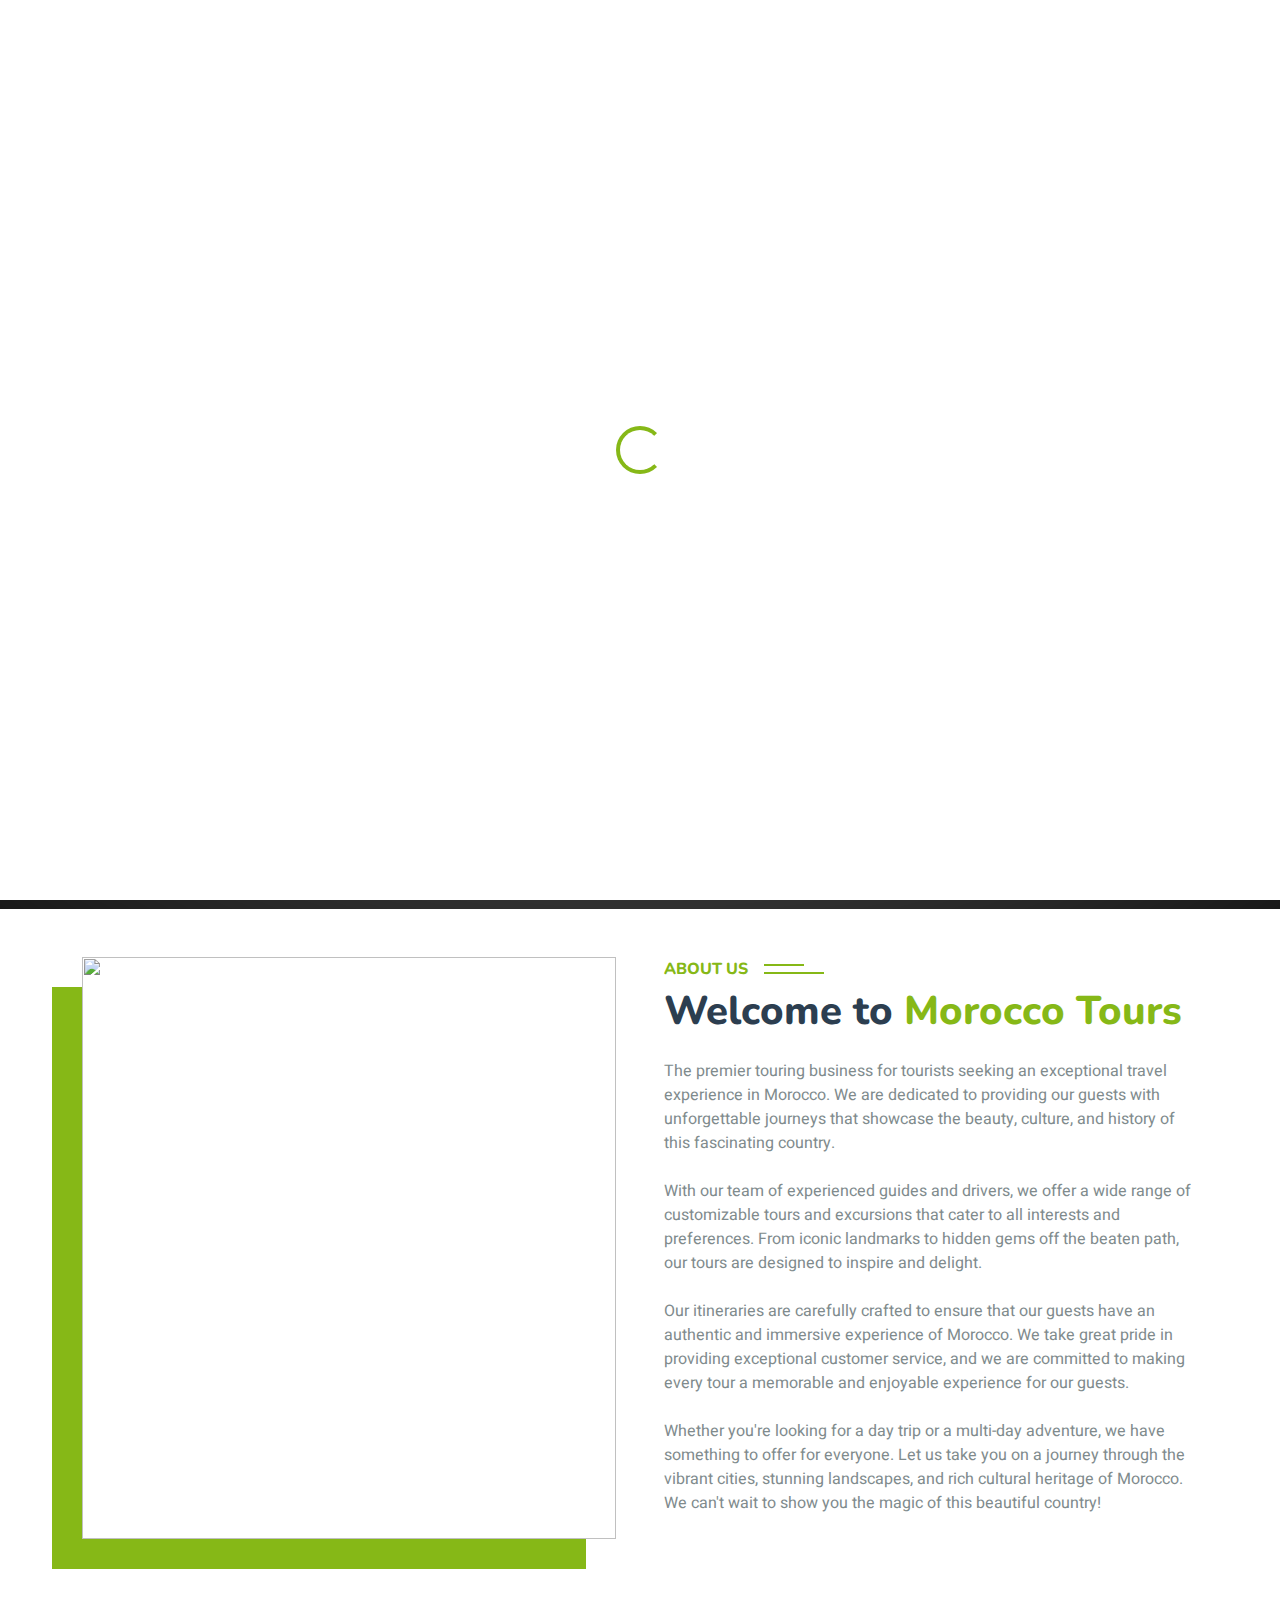
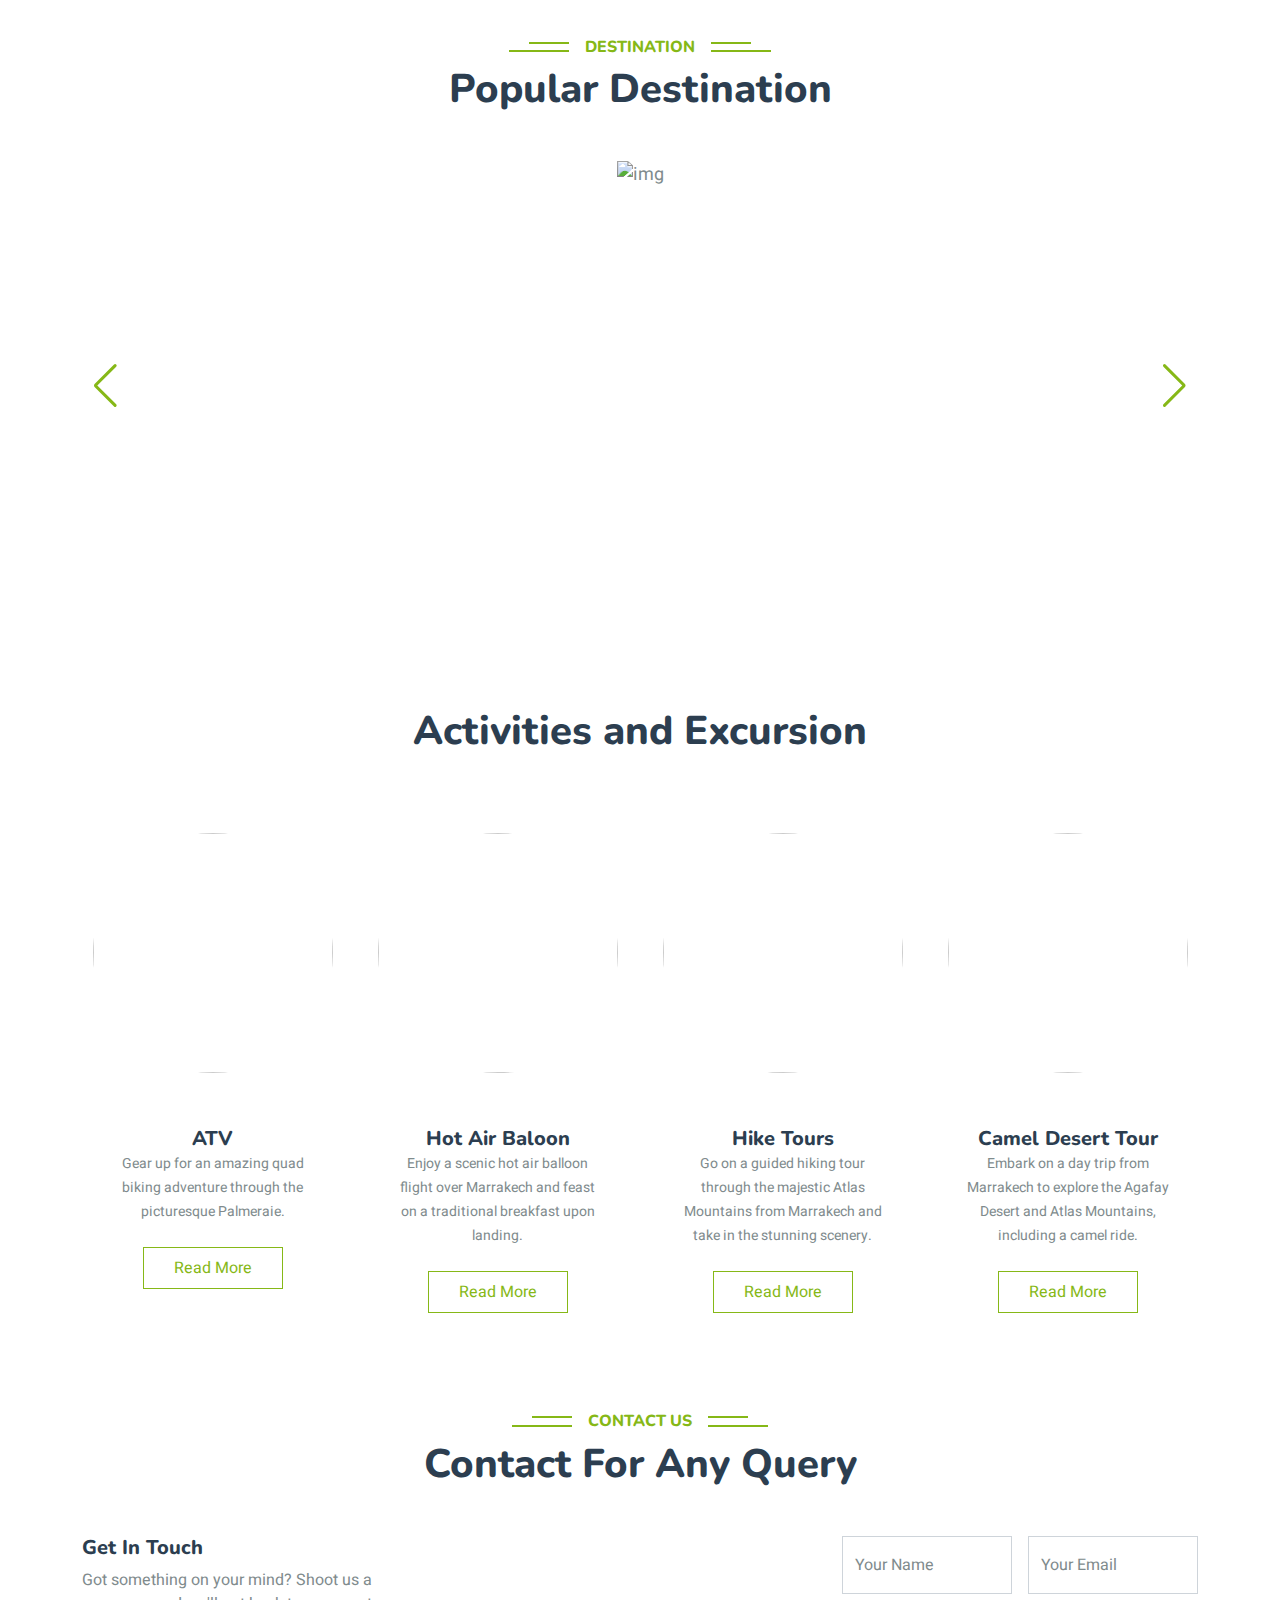
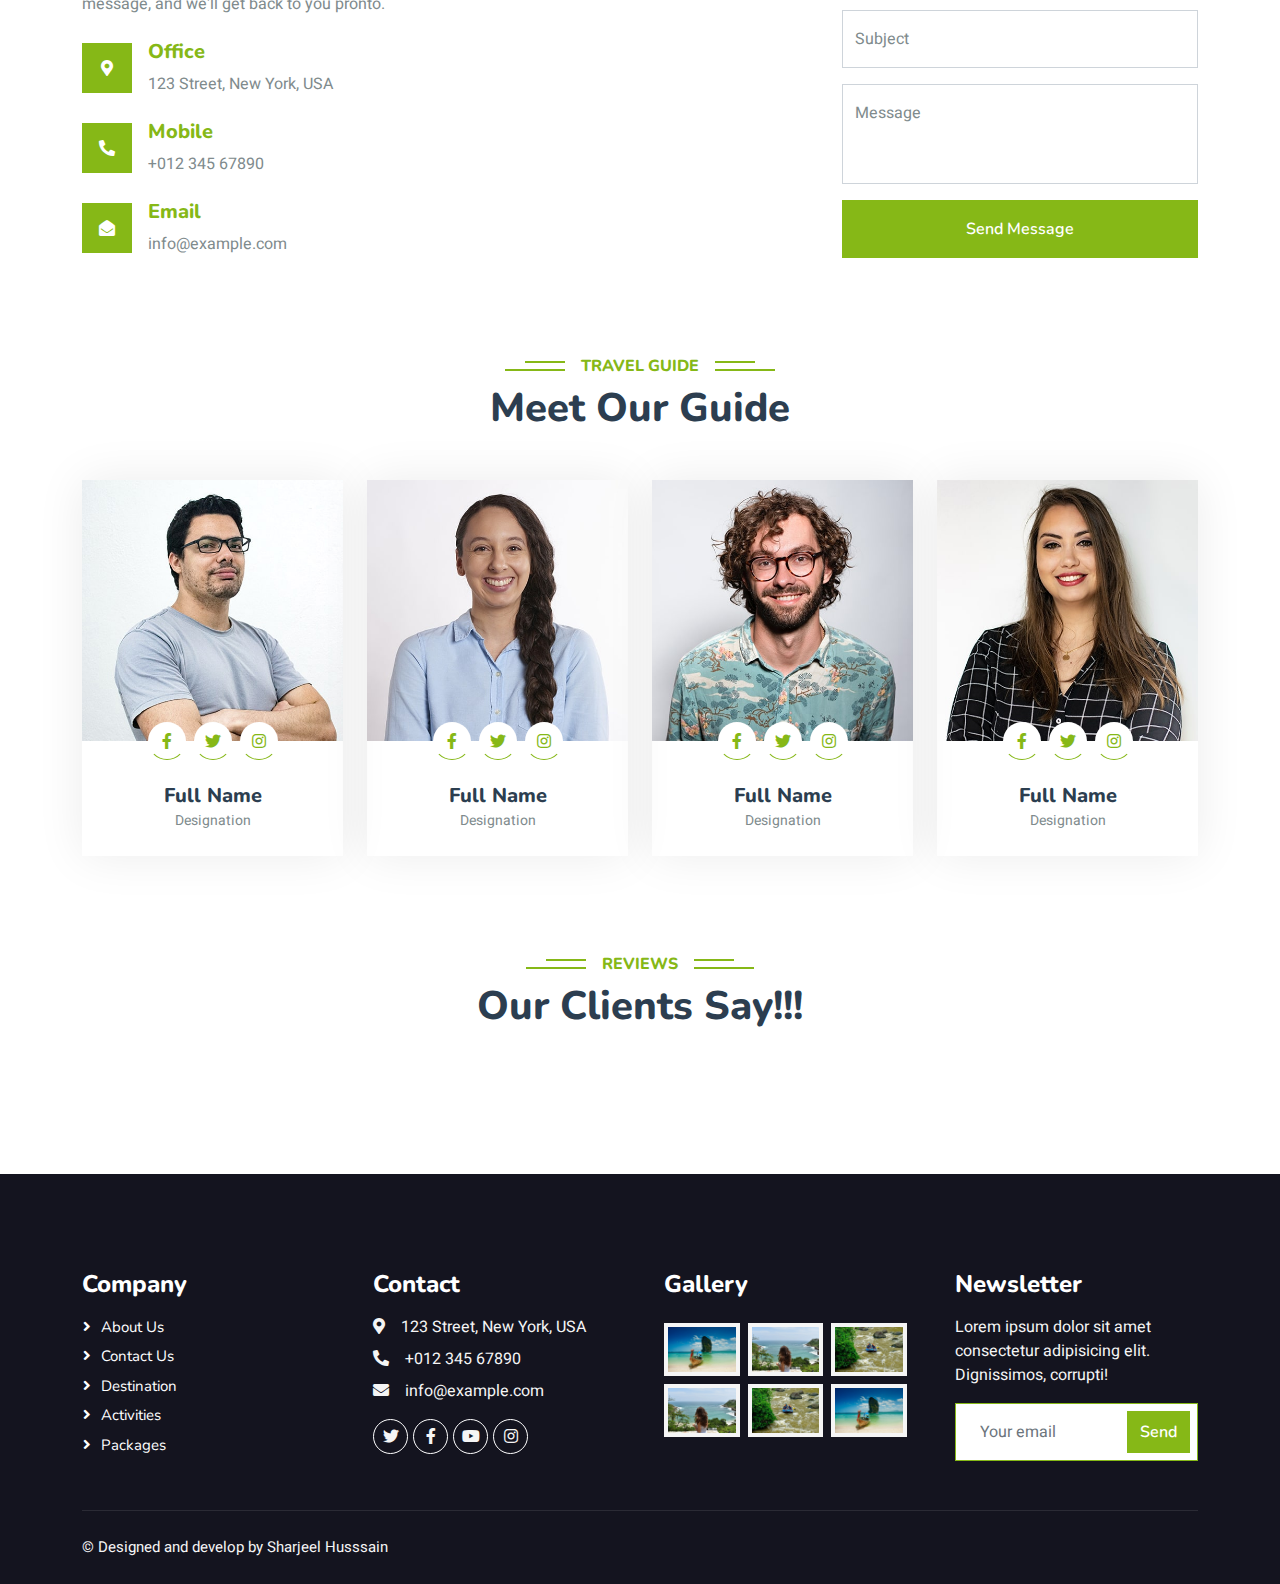
==== commit f578edcb: "linked footer menus to pages" ====
--- a/index.html
+++ b/index.html
@@ -43,7 +43,7 @@
     <!-- Customized Bootstrap Stylesheet -->
     <link href="css/bootstrap.min.css" rel="stylesheet" />
 
-    <!-- Template Stylesheet -->
+    <!--   Stylesheet -->
     <link href="css/style.css" rel="stylesheet" />
   </head>
 
@@ -154,14 +154,14 @@
                 <!-- <a href="404.html" class="dropdown-item">404 Page</a> -->
                 <a href="#destination" class="dropdown-item">Destination</a>
                 <a href="#activities" class="dropdown-item">Activities</a>
-                <a href="#booking" class="dropdown-item">Booking</a>
+                <a href="#contact" class="dropdown-item">Contact</a>
                 <a href="#travel-guides" class="dropdown-item">Travel Guides</a>
                 <a href="#Reviews" class="dropdown-item">Reviews</a>
               </div>
             </div>
             <a href="contact.html" class="nav-item nav-link">Contact</a>
           </div>
-          <a href="" class="btn btn-primary rounded-pill py-2 px-4">Book now</a>
+          <a href="booking.html" class="btn btn-primary rounded-pill py-2 px-4">Book now</a>
         </div>
       </nav>
 
@@ -949,7 +949,7 @@
       </div>
 
       <!-- Contact Start -->
-      <div class="container-xxl py-5">
+      <div class="container-xxl py-5" id="contact">
         <div class="container">
           <div class="text-center wow fadeInUp" data-wow-delay="0.1s">
             <h6 class="section-title bg-white text-center text-primary px-3">
@@ -1328,12 +1328,11 @@
           <div class="row g-5">
             <div class="col-lg-3 col-md-6">
               <h4 class="text-white mb-3">Company</h4>
-              <a class="btn btn-link" href="#about">About Us</a>
-              <a class="btn btn-link" href="">Contact Us</a>
-              <a class="btn btn-link" href="#destination">Destination</a>
-              <a class="btn btn-link" href="#activities">Activities</a>
-              <a class="btn btn-link" href="">Packages</a>
-              <a class="btn btn-link" href="">Contact</a>
+              <a class="btn btn-link" href="index.html#about">About Us</a>
+              <a class="btn btn-link" href="contact.html">Contact Us</a>
+              <a class="btn btn-link" href="destination.html">Destination</a>
+              <a class="btn btn-link" href="index.html#activities">Activities</a>
+              <a class="btn btn-link" href="package.html">Packages</a>
             </div>
             <div class="col-lg-3 col-md-6">
               <h4 class="text-white mb-3">Contact</h4>
@@ -1470,10 +1469,10 @@
     <script src="lib/tempusdominus/js/moment.min.js"></script>
     <script src="lib/tempusdominus/js/moment-timezone.min.js"></script>
     <script src="lib/tempusdominus/js/tempusdominus-bootstrap-4.min.js"></script>
-    <!-- <script src="https://unpkg.com/sweetalert/dist/sweetalert.min.js"></script> -->
-
-    <!-- Template Javascript -->
+    <script src="https://unpkg.com/sweetalert/dist/sweetalert.min.js"></script>
+
+    <!--   Javascript -->
     <script src="js/main.js" type="module"></script>
-    <script type="module" src="js/addData.js"></script>
+    <script type="module" src="./js/addData.js"></script>
   </body>
 </html>
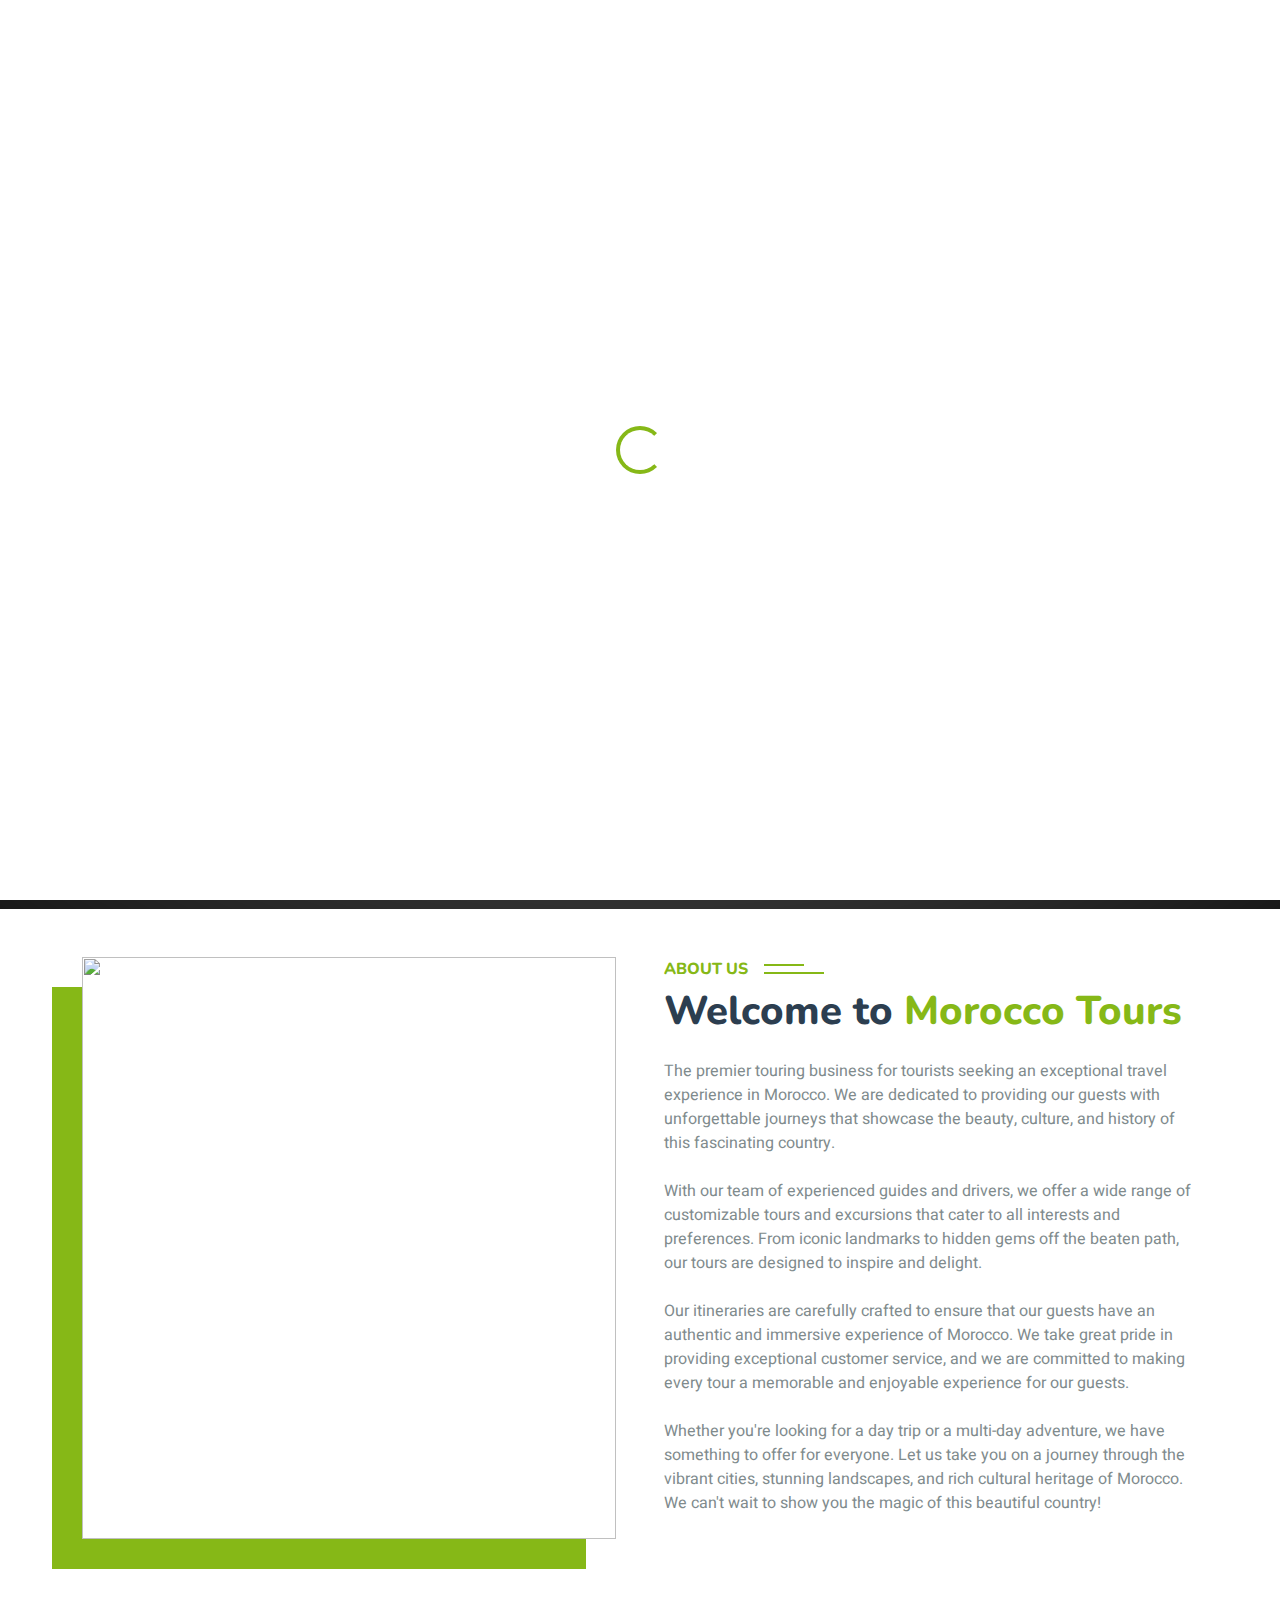
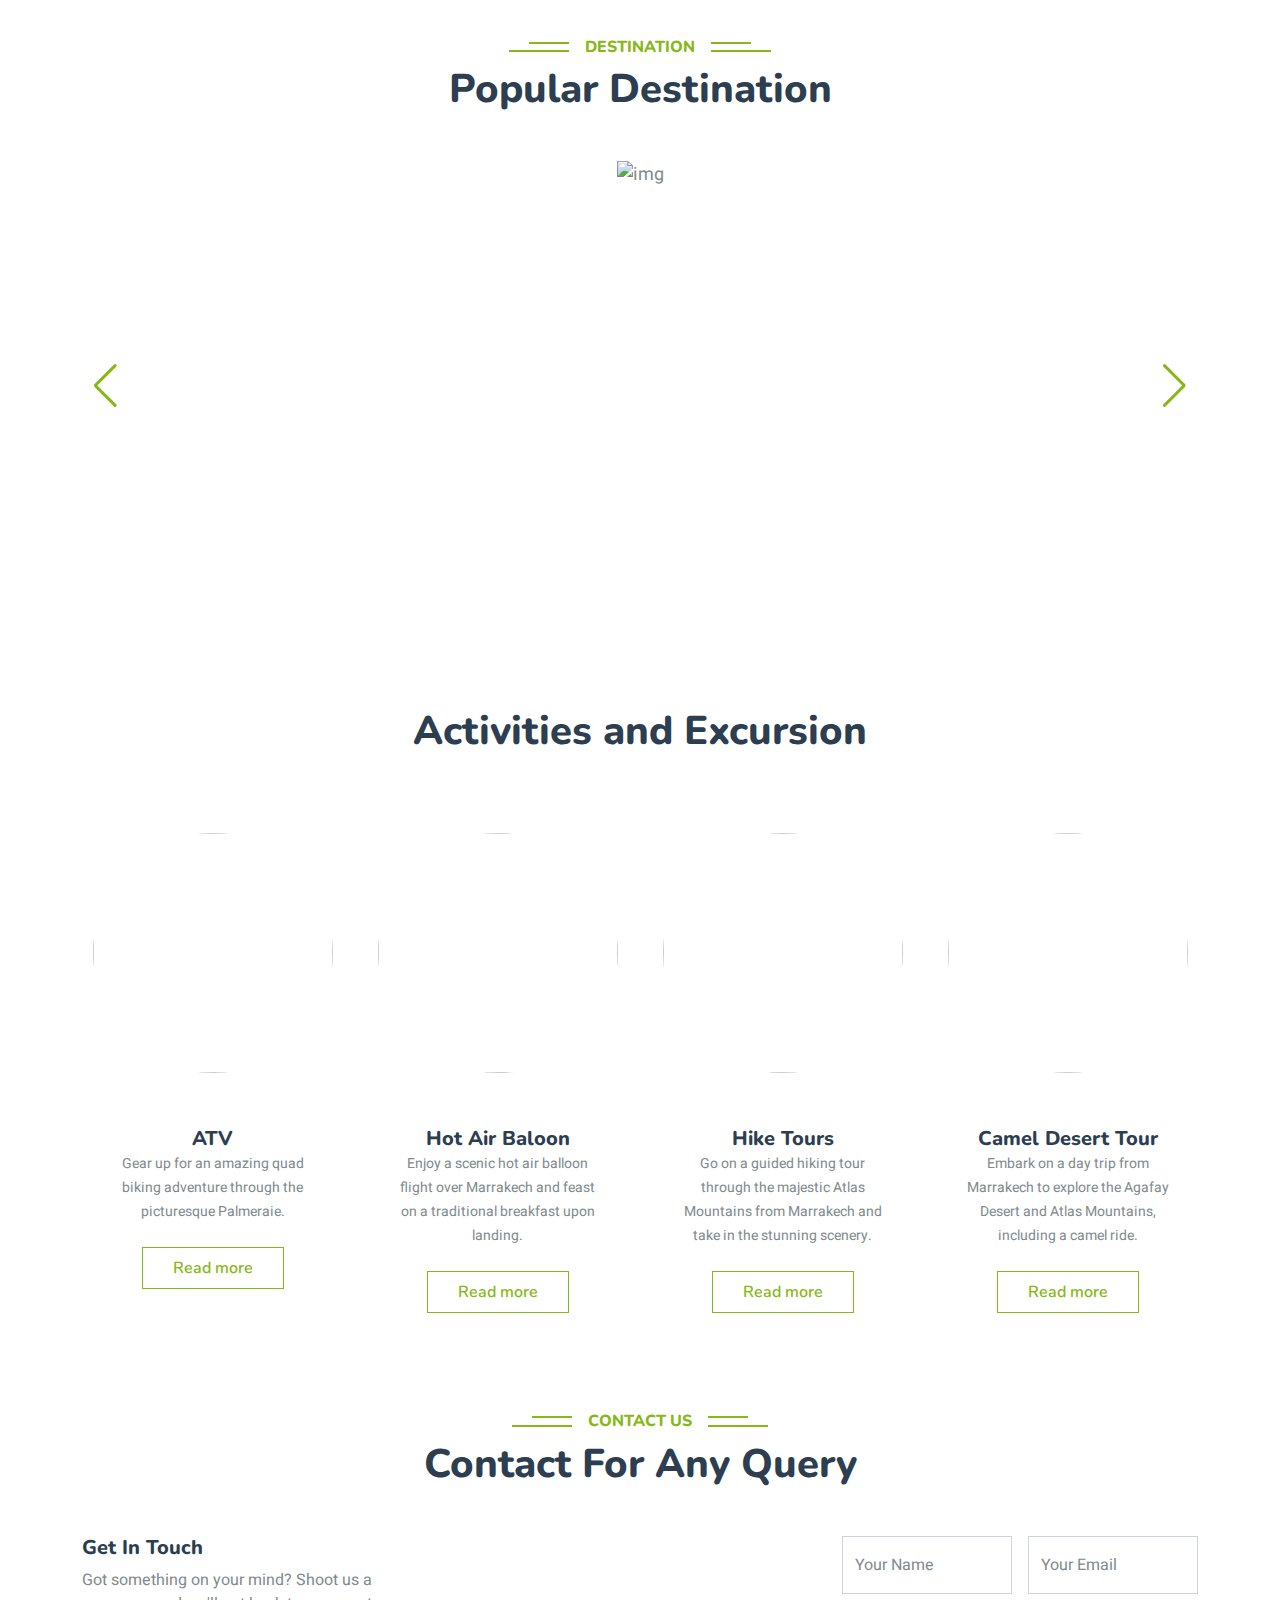
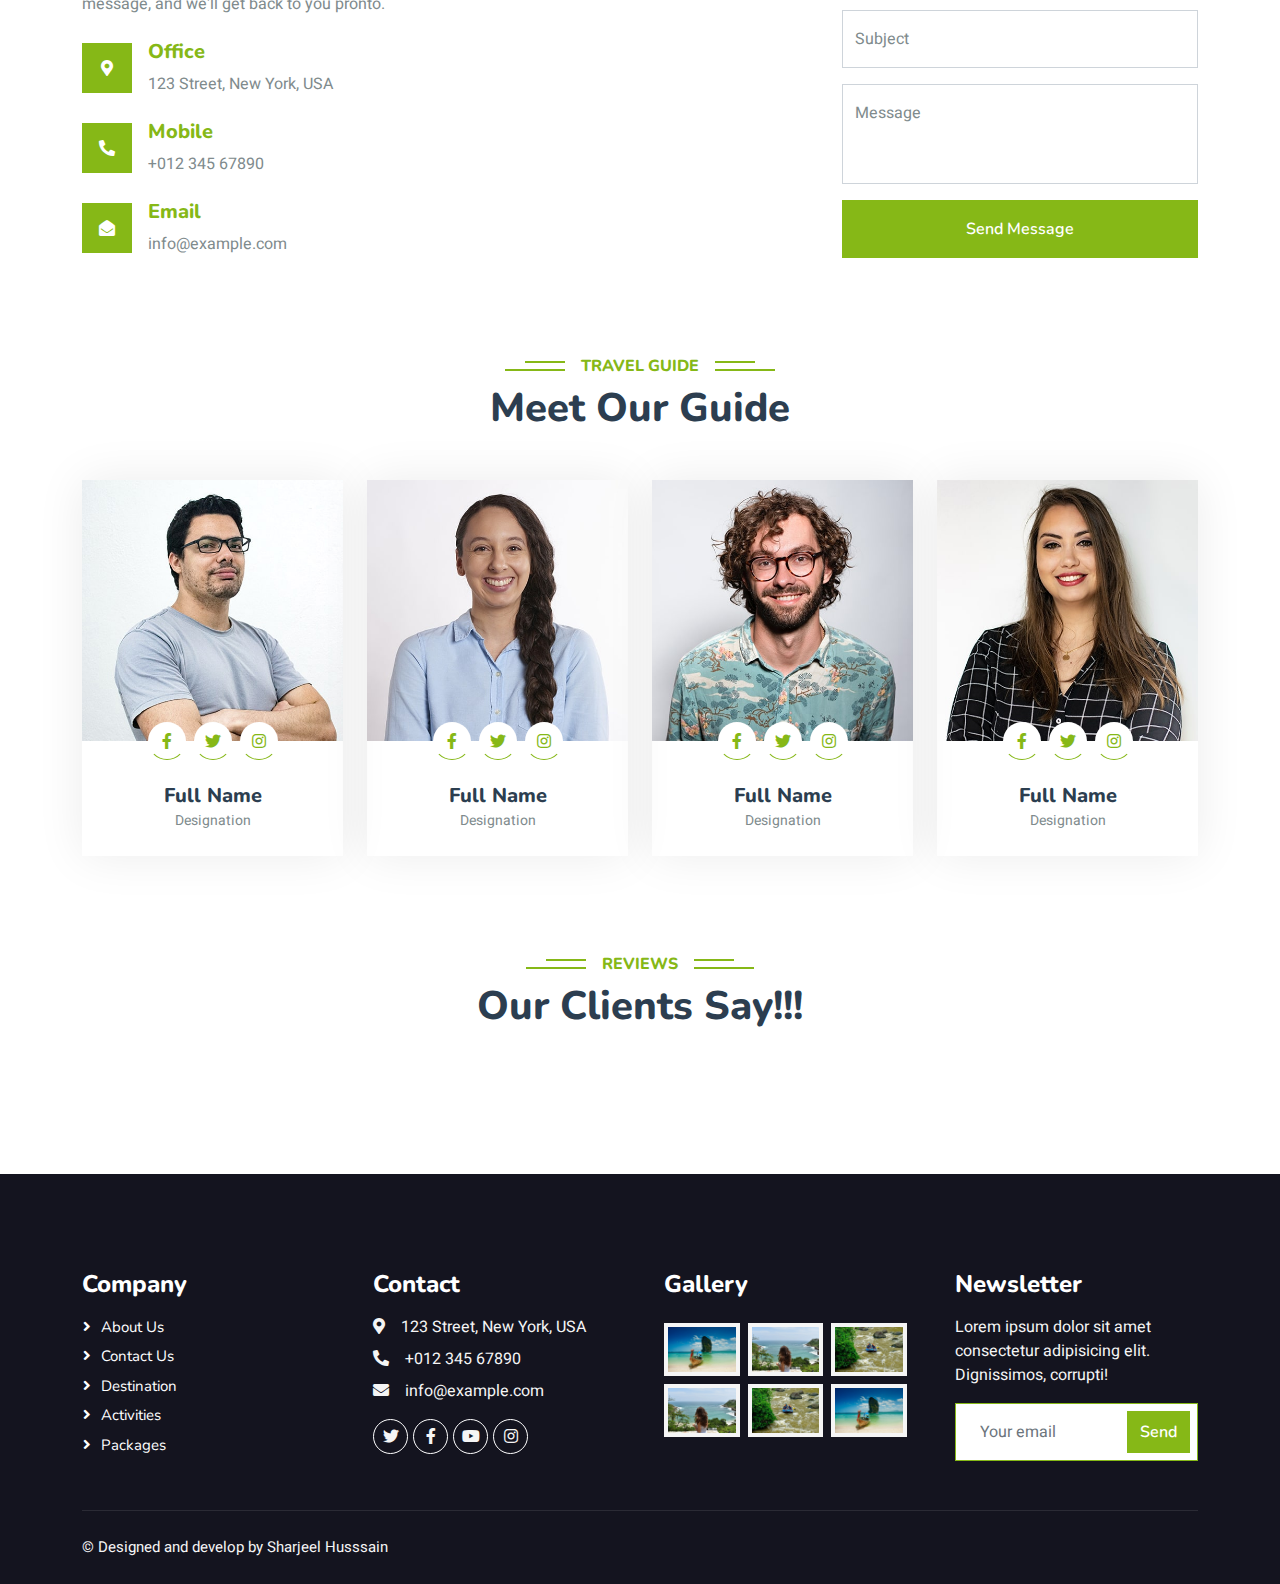
==== commit b8443d9a: "added modal in index file" ====
--- a/index.html
+++ b/index.html
@@ -161,7 +161,9 @@
             </div>
             <a href="contact.html" class="nav-item nav-link">Contact</a>
           </div>
-          <a href="booking.html" class="btn btn-primary rounded-pill py-2 px-4">Book now</a>
+          <a href="booking.html" class="btn btn-primary rounded-pill py-2 px-4"
+            >Book now</a
+          >
         </div>
       </nav>
 
@@ -841,7 +843,47 @@
                     picturesque Palmeraie.
                   </small>
                 </div>
-                <button class="btn-default">Read More</button>
+                <!-- <button class="btn-default">Read More</button> -->
+                <button
+                  type="button"
+                  class="btn btn-default"
+                  data-bs-toggle="modal"
+                  data-bs-target="#staticBackdrop"
+                >
+                  Read more
+                </button>
+              </div>
+            </div>
+            <div
+              class="modal fade"
+              id="staticBackdrop"
+              data-bs-backdrop="static"
+              data-bs-keyboard="false"
+              tabindex="-1"
+              aria-labelledby="staticBackdropLabel"
+              aria-hidden="true"
+            >
+              <div class="modal-dialog modal-dialog-centered">
+                <div class="modal-content">
+                  <div class="d-flex justify-content-between">
+                    <h5 class="modal-title pt-4 px-4" id="staticBackdropLabel">
+                      ATV
+                    </h5>
+                    <button
+                      type="button"
+                      class="btn-close"
+                      data-bs-dismiss="modal"
+                      aria-label="Close"
+                    ></button>
+                  </div>
+                  <div class="modal-body">
+                    Gear up for an amazing quad biking adventure through the picturesque Palmeraie.
+                  </div>
+                  
+                  <button type="button" class="btn btn-primary">
+                    Understood
+                  </button>
+                </div>
               </div>
             </div>
             <div class="col-lg-3 col-md-6 wow fadeInUp" data-wow-delay="0.3s">
@@ -874,7 +916,47 @@
                     feast on a traditional breakfast upon landing.
                   </small>
                 </div>
-                <button class="btn-default">Read More</button>
+                <!-- <button class="btn-default">Read More</button> -->
+                <button
+                  type="button"
+                  class="btn btn-default"
+                  data-bs-toggle="modal"
+                  data-bs-target="#secondModal"
+                >
+                  Read more
+                </button>
+              </div>
+            </div>
+            <div
+              class="modal fade"
+              id="secondModal"
+              data-bs-backdrop="static"
+              data-bs-keyboard="false"
+              tabindex="-1"
+              aria-labelledby="staticBackdropLabel"
+              aria-hidden="true"
+            >
+              <div class="modal-dialog modal-dialog-centered">
+                <div class="modal-content">
+                  <div class="d-flex justify-content-between">
+                    <h5 class="modal-title pt-4 px-4" id="staticBackdropLabel">
+                      Hot Air Baloon
+                    </h5>
+                    <button
+                      type="button"
+                      class="btn-close"
+                      data-bs-dismiss="modal"
+                      aria-label="Close"
+                    ></button>
+                  </div>
+                  <div class="modal-body">
+                    Enjoy a scenic hot air balloon flight over Marrakech and feast on a traditional breakfast upon landing.
+                  </div>
+
+                  <button type="button" class="btn btn-primary">
+                    Understood
+                  </button>
+                </div>
               </div>
             </div>
             <div class="col-lg-3 col-md-6 wow fadeInUp" data-wow-delay="0.5s">
@@ -908,7 +990,47 @@
                     scenery.</small
                   >
                 </div>
-                <button class="btn-default">Read More</button>
+                <!-- <button class="btn-default">Read More</button> -->
+                <button
+                  type="button"
+                  class="btn btn-default"
+                  data-bs-toggle="modal"
+                  data-bs-target="#thirdModal"
+                >
+                  Read more
+                </button>
+              </div>
+            </div>
+            <div
+              class="modal fade"
+              id="thirdModal"
+              data-bs-backdrop="static"
+              data-bs-keyboard="false"
+              tabindex="-1"
+              aria-labelledby="staticBackdropLabel"
+              aria-hidden="true"
+            >
+              <div class="modal-dialog modal-dialog-centered">
+                <div class="modal-content">
+                  <div class="d-flex justify-content-between">
+                    <h5 class="modal-title pt-4 px-4" id="staticBackdropLabel">
+                      Hike Tours
+                    </h5>
+                    <button
+                      type="button"
+                      class="btn-close"
+                      data-bs-dismiss="modal"
+                      aria-label="Close"
+                    ></button>
+                  </div>
+                  <div class="modal-body">
+                    Go on a guided hiking tour through the majestic Atlas Mountains from Marrakech and take in the stunning scenery.
+                  </div>
+                 
+                  <button type="button" class="btn btn-primary">
+                    Understood
+                  </button>
+                </div>
               </div>
             </div>
             <div class="col-lg-3 col-md-6 wow fadeInUp" data-wow-delay="0.7s">
@@ -941,7 +1063,53 @@
                     Desert and Atlas Mountains, including a camel ride.
                   </small>
                 </div>
-                <button class="btn-default">Read More</button>
+                <!-- <button class="btn-default">Read More</button> -->
+                <button
+                  type="button"
+                  class="btn btn-default"
+                  data-bs-toggle="modal"
+                  data-bs-target="#fourthModal"
+                >
+                  Read more
+                </button>
+              </div>
+            </div>
+            <div
+              class="modal fade"
+              id="fourthModal"
+              data-bs-backdrop="static"
+              data-bs-keyboard="false"
+              tabindex="-1"
+              aria-labelledby="staticBackdropLabel"
+              aria-hidden="true"
+            >
+              <div class="modal-dialog modal-dialog-centered">
+                <div class="modal-content">
+                  <div class="d-flex justify-content-between">
+                    <h5 class="modal-title pt-4 px-4" id="staticBackdropLabel">
+                      Camel Desert Tour
+                    </h5>
+                    <button
+                      type="button"
+                      class="btn-close"
+                      data-bs-dismiss="modal"
+                      aria-label="Close"
+                    ></button>
+                  </div>
+                  <div class="modal-body">
+                    Embark on a day trip from Marrakech to explore the Agafay Desert and Atlas Mountains, including a camel ride.
+                  </div>
+                  <button
+                    type="button"
+                    class="btn btn-secondary"
+                    data-bs-dismiss="modal"
+                  >
+                    Close
+                  </button>
+                  <button type="button" class="btn btn-primary">
+                    Understood
+                  </button>
+                </div>
               </div>
             </div>
           </div>
@@ -961,12 +1129,14 @@
             <div class="col-lg-4 col-md-6 wow fadeInUp" data-wow-delay="0.1s">
               <h5>Get In Touch</h5>
               <p class="mb-4">
-                Got something on your mind? Shoot us a message, and we'll get back
-                to you pronto.
+                Got something on your mind? Shoot us a message, and we'll get
+                back to you pronto.
               </p>
               <div class="d-flex align-items-center mb-4">
-                <div class="d-flex align-items-center justify-content-center flex-shrink-0 bg-primary"
-                  style="width: 50px; height: 50px">
+                <div
+                  class="d-flex align-items-center justify-content-center flex-shrink-0 bg-primary"
+                  style="width: 50px; height: 50px"
+                >
                   <i class="fa fa-map-marker-alt text-white"></i>
                 </div>
                 <div class="ms-3">
@@ -975,8 +1145,10 @@
                 </div>
               </div>
               <div class="d-flex align-items-center mb-4">
-                <div class="d-flex align-items-center justify-content-center flex-shrink-0 bg-primary"
-                  style="width: 50px; height: 50px">
+                <div
+                  class="d-flex align-items-center justify-content-center flex-shrink-0 bg-primary"
+                  style="width: 50px; height: 50px"
+                >
                   <i class="fa fa-phone-alt text-white"></i>
                 </div>
                 <div class="ms-3">
@@ -985,8 +1157,10 @@
                 </div>
               </div>
               <div class="d-flex align-items-center">
-                <div class="d-flex align-items-center justify-content-center flex-shrink-0 bg-primary"
-                  style="width: 50px; height: 50px">
+                <div
+                  class="d-flex align-items-center justify-content-center flex-shrink-0 bg-primary"
+                  style="width: 50px; height: 50px"
+                >
                   <i class="fa fa-envelope-open text-white"></i>
                 </div>
                 <div class="ms-3">
@@ -998,9 +1172,16 @@
             <div class="col-lg-4 col-md-6 wow fadeInUp" data-wow-delay="0.3s">
               <iframe
                 src="https://www.google.com/maps/embed?pb=!1m18!1m12!1m3!1d1116.2593120387303!2d-5.014612698611625!3d34.01998860797529!2m3!1f0!2f0!3f0!3m2!1i1024!2i768!4f13.1!3m3!1m2!1s0xd9f8b1c8d7f70f1%3A0x2dc2f14ab830f3dc!2sBaraka%20Mosque!5e0!3m2!1sen!2s!4v1710848028322!5m2!1sen!2s"
-                style="border: 0" allowfullscreen="" loading="lazy" referrerpolicy="no-referrer-when-downgrade"
-                style="min-height: 300px; border: 0" allowfullscreen="" aria-hidden="false"
-                class="position-relative rounded w-100 h-100" tabindex="0"></iframe>
+                style="border: 0"
+                allowfullscreen=""
+                loading="lazy"
+                referrerpolicy="no-referrer-when-downgrade"
+                style="min-height: 300px; border: 0"
+                allowfullscreen=""
+                aria-hidden="false"
+                class="position-relative rounded w-100 h-100"
+                tabindex="0"
+              ></iframe>
               <!-- <iframe
                   class="position-relative rounded w-100 h-100"
                   src="https://www.google.com/maps/embed?pb=!1m18!1m12!1m3!1d3001156.4288297426!2d-78.01371936852176!3d42.72876761954724!2m3!1f0!2f0!3f0!3m2!1i1024!2i768!4f13.1!3m3!1m2!1s0x4ccc4bf0f123a5a9%3A0xddcfc6c1de189567!2sNew%20York%2C%20USA!5e0!3m2!1sen!2sbd!4v1603794290143!5m2!1sen!2sbd"
@@ -1016,26 +1197,49 @@
                 <div class="row g-3">
                   <div class="col-md-6">
                     <div class="form-floating">
-                      <input required type="text" class="form-control" id="name" placeholder="Your Name" />
+                      <input
+                        required
+                        type="text"
+                        class="form-control"
+                        id="name"
+                        placeholder="Your Name"
+                      />
                       <label for="name">Your Name</label>
                     </div>
                   </div>
                   <div class="col-md-6">
                     <div class="form-floating">
-                      <input required type="email" class="form-control" id="email" placeholder="Your Email" />
+                      <input
+                        required
+                        type="email"
+                        class="form-control"
+                        id="email"
+                        placeholder="Your Email"
+                      />
                       <label for="email">Your Email</label>
                     </div>
                   </div>
                   <div class="col-12">
                     <div class="form-floating">
-                      <input required type="text" class="form-control" id="subject" placeholder="Subject" />
+                      <input
+                        required
+                        type="text"
+                        class="form-control"
+                        id="subject"
+                        placeholder="Subject"
+                      />
                       <label for="subject">Subject</label>
                     </div>
                   </div>
                   <div class="col-12">
                     <div class="form-floating">
-                      <textarea required class="form-control" placeholder="Leave a message here" id="message"
-                        style="height: 100px"></textarea>
+                      <textarea
+                        required
+                        class="form-control"
+                        placeholder="Leave a message here"
+                        id="message"
+                        style="height: 100px"
+                      ></textarea>
                       <label for="message">Message</label>
                     </div>
                   </div>
@@ -1331,7 +1535,9 @@
               <a class="btn btn-link" href="index.html#about">About Us</a>
               <a class="btn btn-link" href="contact.html">Contact Us</a>
               <a class="btn btn-link" href="destination.html">Destination</a>
-              <a class="btn btn-link" href="index.html#activities">Activities</a>
+              <a class="btn btn-link" href="index.html#activities"
+                >Activities</a
+              >
               <a class="btn btn-link" href="package.html">Packages</a>
             </div>
             <div class="col-lg-3 col-md-6">
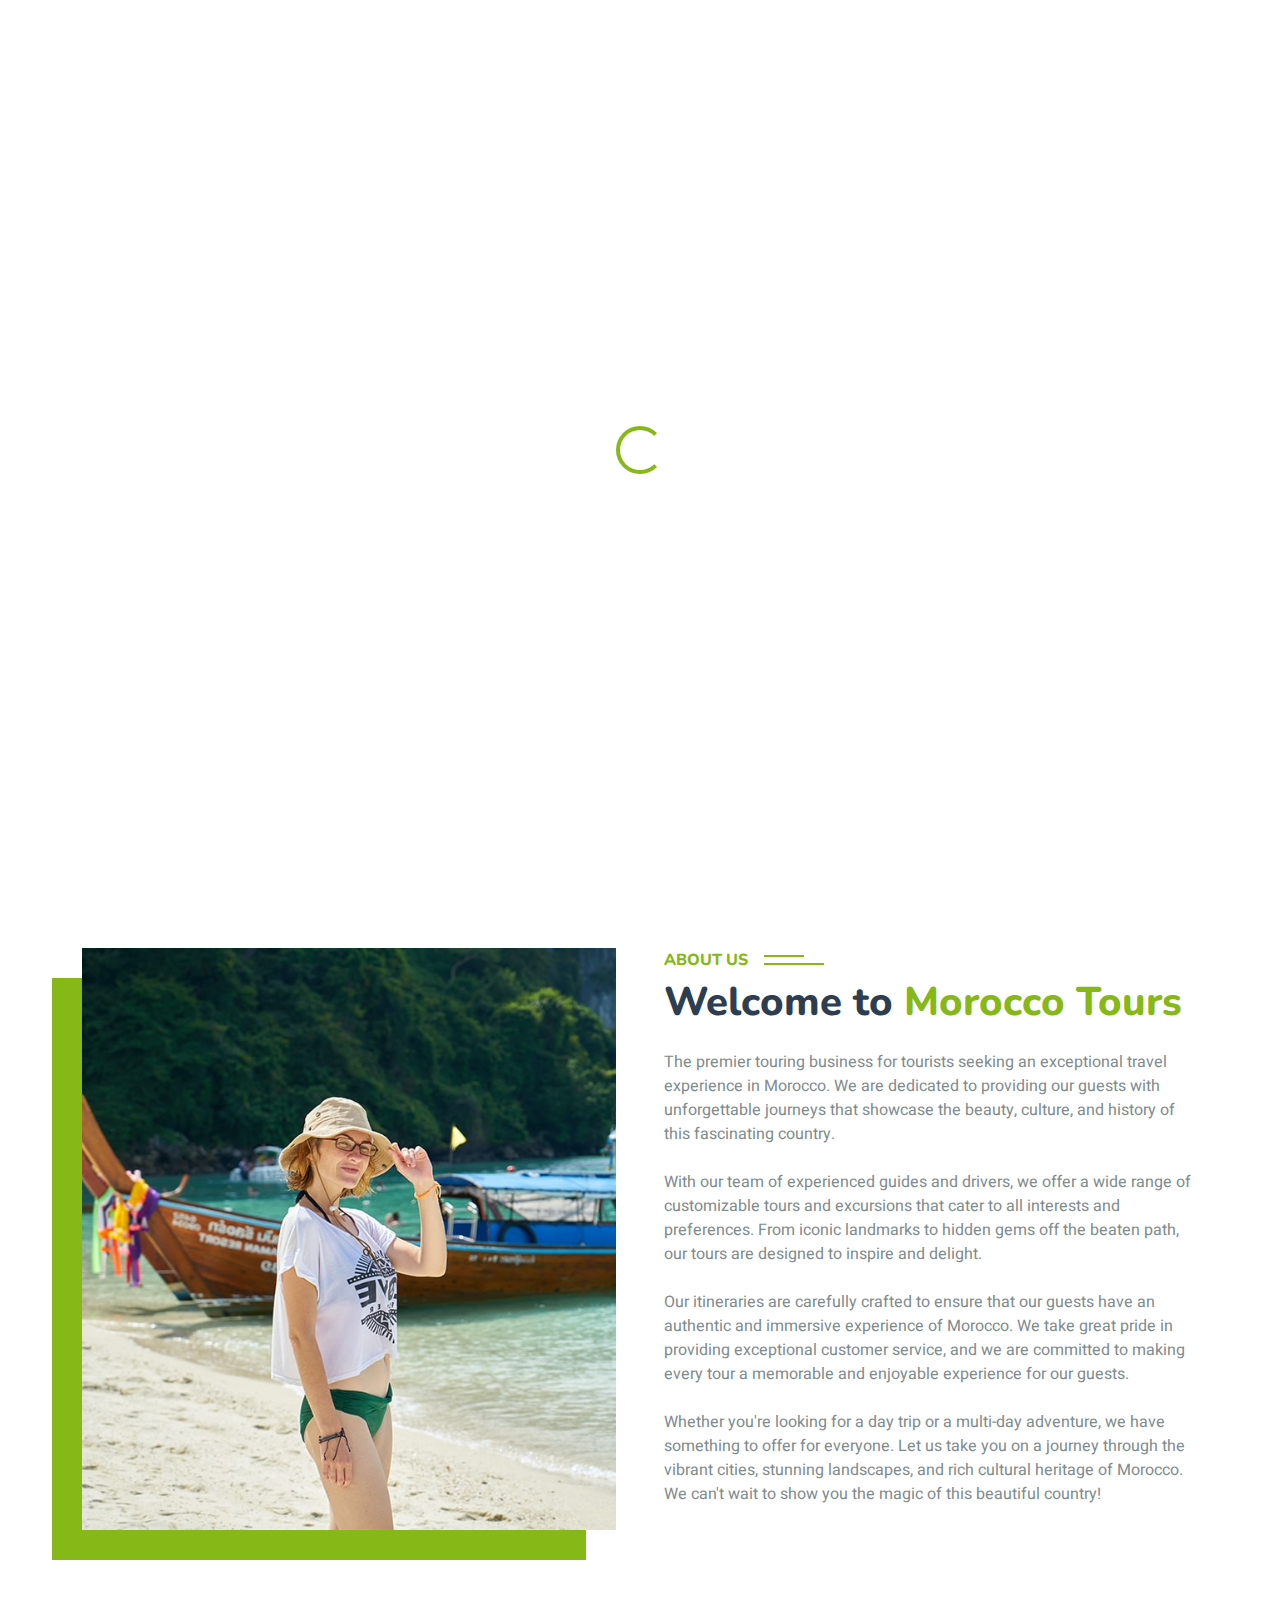
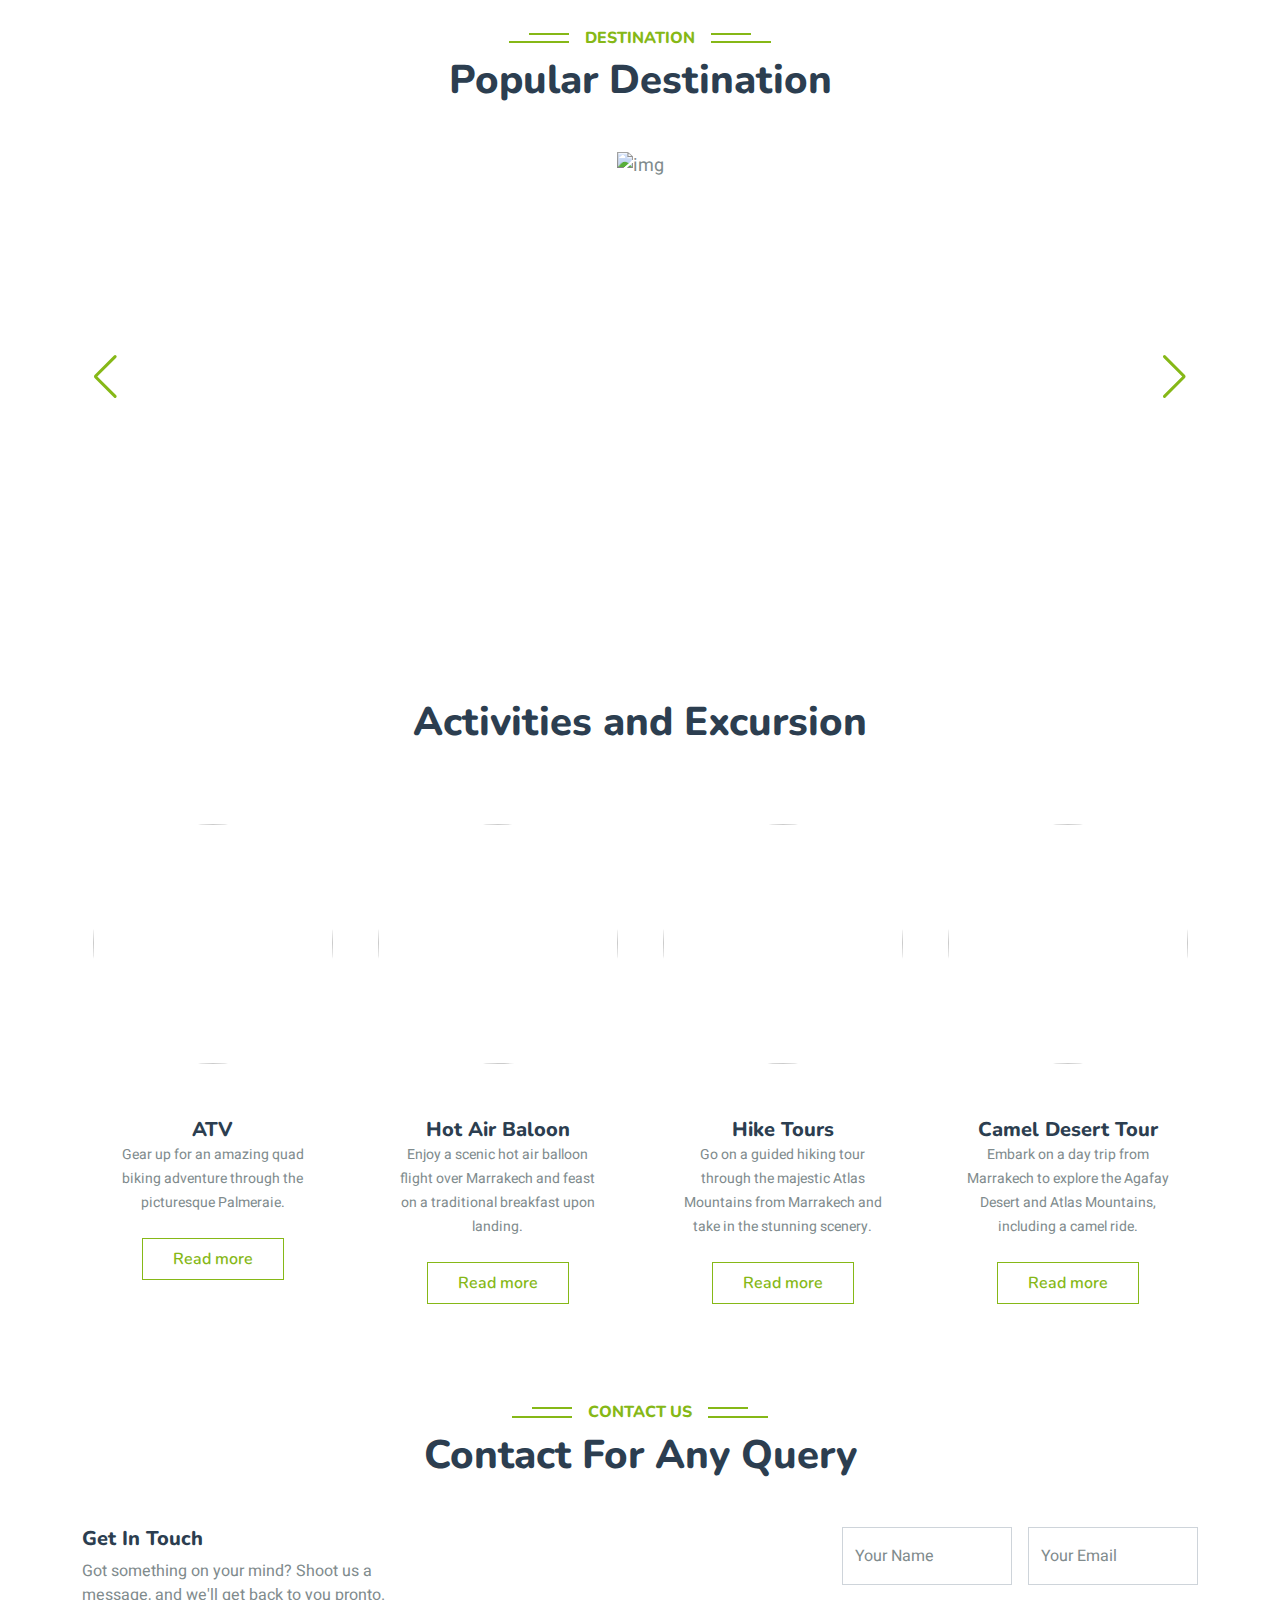
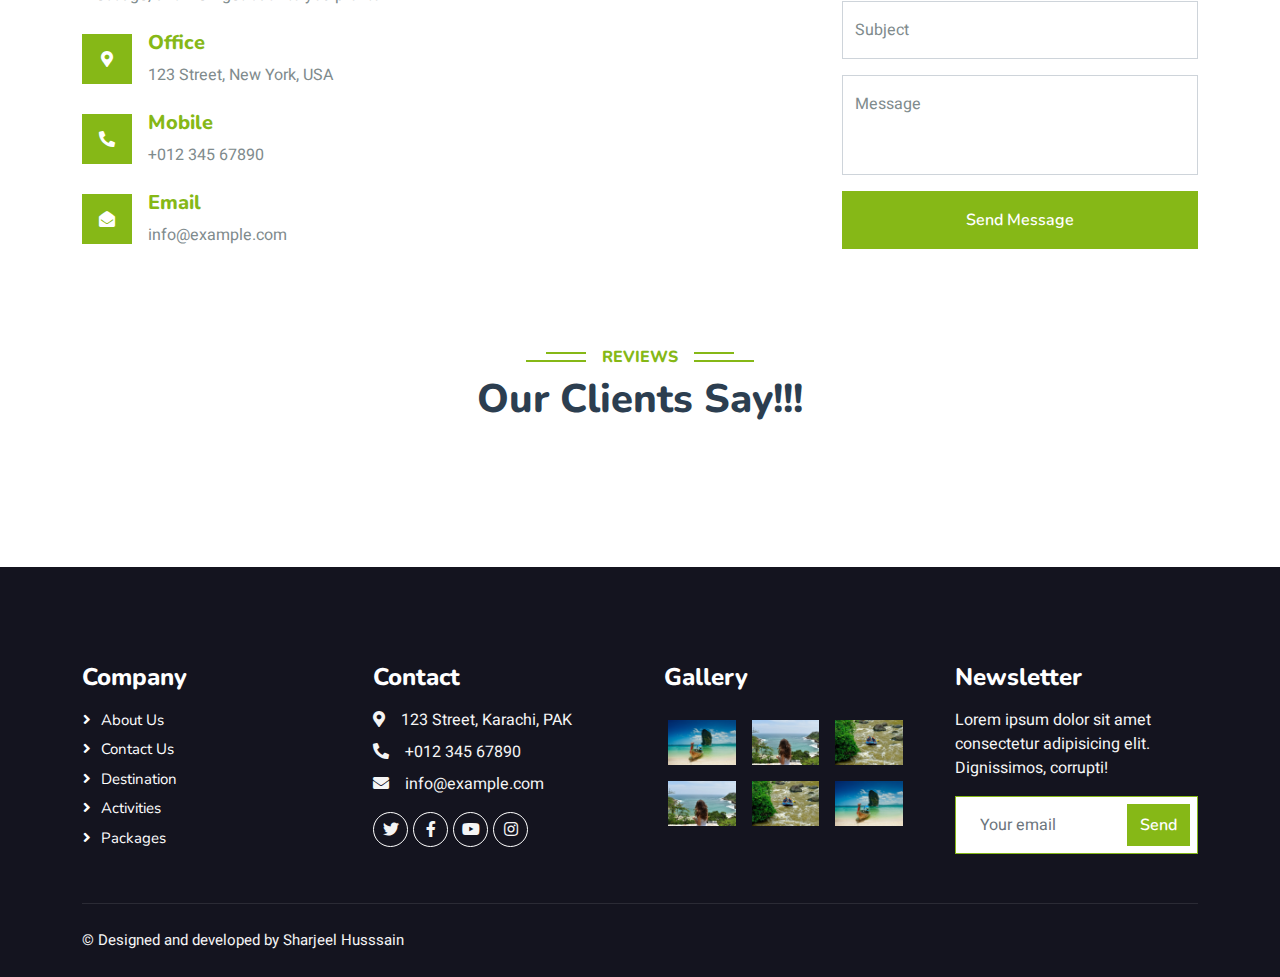
==== commit b087f29b: "removed unnecessary code" ====
--- a/index.html
+++ b/index.html
@@ -63,55 +63,7 @@
     </div>
     <!-- Spinner End -->
 
-    <!-- Topbar Start -->
-    <div class="container-fluid bg-dark px-5 d-none d-lg-block">
-      <div class="row gx-0">
-        <div class="col-lg-8 text-center text-lg-start mb-2 mb-lg-0">
-          <div class="d-inline-flex align-items-center" style="height: 45px">
-            <small class="me-3 text-light"
-              ><i class="fa fa-map-marker-alt me-2"></i>123 Street, New York,
-              USA</small
-            >
-            <small class="me-3 text-light"
-              ><i class="fa fa-phone-alt me-2"></i>+012 345 6789</small
-            >
-            <small class="text-light"
-              ><i class="fa fa-envelope-open me-2"></i>info@example.com</small
-            >
-          </div>
-        </div>
-        <div class="col-lg-4 text-center text-lg-end">
-          <div class="d-inline-flex align-items-center" style="height: 45px">
-            <a
-              class="btn btn-sm btn-outline-light btn-sm-square rounded-circle me-2"
-              href=""
-              ><i class="fab fa-twitter fw-normal"></i
-            ></a>
-            <a
-              class="btn btn-sm btn-outline-light btn-sm-square rounded-circle me-2"
-              href=""
-              ><i class="fab fa-facebook-f fw-normal"></i
-            ></a>
-            <a
-              class="btn btn-sm btn-outline-light btn-sm-square rounded-circle me-2"
-              href=""
-              ><i class="fab fa-linkedin-in fw-normal"></i
-            ></a>
-            <a
-              class="btn btn-sm btn-outline-light btn-sm-square rounded-circle me-2"
-              href=""
-              ><i class="fab fa-instagram fw-normal"></i
-            ></a>
-            <a
-              class="btn btn-sm btn-outline-light btn-sm-square rounded-circle"
-              href=""
-              ><i class="fab fa-youtube fw-normal"></i
-            ></a>
-          </div>
-        </div>
-      </div>
-    </div>
-    <!-- Topbar End -->
+    <div class="container-fluid bg-dark px-5 d-none d-lg-block"></div>
 
     <!-- Navbar & Hero Start -->
     <div class="container-fluid position-relative p-0">
@@ -122,7 +74,6 @@
           <h1 class="text-primary m-0">
             <i class="fa fa-map-marker-alt me-3"></i>Tourist
           </h1>
-          <!-- <img src="img/logo.png" alt="Logo"> -->
         </a>
         <button
           class="navbar-toggler"
@@ -134,10 +85,8 @@
         </button>
         <div class="collapse navbar-collapse" id="navbarCollapse">
           <div class="navbar-nav ms-auto py-0">
-            <!-- <a href="about.html" class="nav-item nav-link">About</a> -->
             <a href="index.html" class="nav-item nav-link active">Home</a>
             <a href="#about" class="nav-item nav-link">About</a>
-            <!-- <a href="service.html" class="nav-item nav-link">Services</a> -->
             <a href="package.html" class="nav-item nav-link">Packages</a>
             <div class="nav-item dropdown">
               <a
@@ -147,15 +96,9 @@
                 >Menus</a
               >
               <div class="dropdown-menu m-0">
-                <!-- <a href="destination.html" class="dropdown-item">Destination</a> -->
-                <!-- <a href="team.html" class="dropdown-item">Travel Guides</a> -->
-                <!-- <a href="testimonial.html" class="dropdown-item">Reviews</a> -->
-                <!-- <a href="booking.html" class="dropdown-item">Booking</a> -->
-                <!-- <a href="404.html" class="dropdown-item">404 Page</a> -->
                 <a href="#destination" class="dropdown-item">Destination</a>
                 <a href="#activities" class="dropdown-item">Activities</a>
                 <a href="#contact" class="dropdown-item">Contact</a>
-                <a href="#travel-guides" class="dropdown-item">Travel Guides</a>
                 <a href="#Reviews" class="dropdown-item">Reviews</a>
               </div>
             </div>
@@ -167,21 +110,6 @@
         </div>
       </nav>
 
-      <!-- <div class="container-fluid bg-primary py-5 mb-5 hero-header">
-            <div class="container py-5">
-                <div class="row justify-content-center py-5">
-                    <div class="col-lg-10 pt-lg-5 mt-lg-5 text-center">
-                        <h1 class="display-3 text-white mb-3 animated slideInDown">Enjoy Your Vacation With Us</h1>
-                        <p class="fs-4 text-white mb-4 animated slideInDown">Tempor erat elitr rebum at clita diam amet diam et eos erat ipsum lorem sit</p>
-                        <div class="position-relative w-75 mx-auto animated slideInDown">
-                            <input class="form-control border-0 rounded-pill w-100 py-3 ps-4 pe-5" type="text" placeholder="Eg: Thailand">
-                            <button type="button" class="btn btn-primary rounded-pill py-2 px-4 position-absolute top-0 end-0 me-2" style="margin-top: 7px;">Search</button>
-                        </div>
-                    </div>
-                </div>
-            </div>
-        </div>
-    </div> -->
       <div class="container-fluid">
         <div id="carouselExample" class="carousel slide">
           <div class="carousel-inner">
@@ -277,7 +205,7 @@
               <div class="position-relative h-100">
                 <img
                   class="img-fluid position-absolute w-100 h-100 hard-shadow"
-                  src="https://wallpapers.com/images/hd/morocco-pavilion-cafe-qz8bzj247lsx6k07.jpg"
+                  src="./img/about.jpg"
                   alt=""
                   style="object-fit: cover"
                 />
@@ -317,45 +245,6 @@
                 rich cultural heritage of Morocco. We can't wait to show you the
                 magic of this beautiful country!
               </p>
-              <!-- <div class="row gy-2 gx-4 mb-4">
-                <div class="col-sm-6">
-                  <p class="mb-0">
-                    <i class="fa fa-arrow-right text-primary me-2"></i>First
-                    Class Flights
-                  </p>
-                </div>
-                <div class="col-sm-6">
-                  <p class="mb-0">
-                    <i class="fa fa-arrow-right text-primary me-2"></i
-                    >Handpicked Hotels
-                  </p>
-                </div>
-                <div class="col-sm-6">
-                  <p class="mb-0">
-                    <i class="fa fa-arrow-right text-primary me-2"></i>5 Star
-                    Accommodations
-                  </p>
-                </div>
-                <div class="col-sm-6">
-                  <p class="mb-0">
-                    <i class="fa fa-arrow-right text-primary me-2"></i>Latest
-                    Model Vehicles
-                  </p>
-                </div>
-                <div class="col-sm-6">
-                  <p class="mb-0">
-                    <i class="fa fa-arrow-right text-primary me-2"></i>150
-                    Premium City Tours
-                  </p>
-                </div>
-                <div class="col-sm-6">
-                  <p class="mb-0">
-                    <i class="fa fa-arrow-right text-primary me-2"></i>24/7
-                    Service
-                  </p>
-                </div>
-              </div> -->
-              <!-- <a class="btn btn-primary py-3 px-5 mt-2" href="">Read More</a> -->
             </div>
           </div>
         </div>
@@ -371,96 +260,9 @@
             </h6>
             <h1 class="mb-5">Popular Destination</h1>
           </div>
-          <!-- <div class="row g-3">
-            <div class="col-lg-7 col-md-6">
-              <div class="row g-3">
-                <div
-                class="col-lg-12 col-md-12 wow zoomIn"
-                  data-wow-delay="0.1s"
-                >
-                  <a class="position-relative d-block overflow-hidden" href="">
-                      <img class="img-fluid" src="img/destination-1.jpg" alt="" />
-                    <div
-                      class="bg-white text-danger fw-bold position-absolute top-0 start-0 m-3 py-1 px-2"
-                    >
-                      30% OFF
-                    </div>
-                    <div
-                    class="bg-white text-primary fw-bold position-absolute bottom-0 end-0 m-3 py-1 px-2"
-                    >
-                      Thailand
-                    </div>
-                  </a>
-                </div>
-                <div
-                class="col-lg-6 col-md-12 wow zoomIn"
-                  data-wow-delay="0.3s"
-                >
-                  <a class="position-relative d-block overflow-hidden" href="">
-                      <img class="img-fluid" src="img/destination-2.jpg" alt="" />
-                    <div
-                      class="bg-white text-danger fw-bold position-absolute top-0 start-0 m-3 py-1 px-2"
-                    >
-                      25% OFF
-                    </div>
-                    <div
-                      class="bg-white text-primary fw-bold position-absolute bottom-0 end-0 m-3 py-1 px-2"
-                    >
-                      Malaysia
-                    </div>
-                  </a>
-                </div>
-                <div
-                  class="col-lg-6 col-md-12 wow zoomIn"
-                  data-wow-delay="0.5s"
-                >
-                  <a class="position-relative d-block overflow-hidden" href="">
-                    <img class="img-fluid" src="img/destination-3.jpg" alt="" />
-                    <div
-                    class="bg-white text-danger fw-bold position-absolute top-0 start-0 m-3 py-1 px-2"
-                    >
-                      35% OFF
-                    </div>
-                    <div
-                    class="bg-white text-primary fw-bold position-absolute bottom-0 end-0 m-3 py-1 px-2"
-                    >
-                    Australia
-                </div>
-                  </a>
-                </div>
-              </div>
-            </div>
-            <div
-              class="col-lg-5 col-md-6 wow zoomIn"
-              data-wow-delay="0.7s"
-              style="min-height: 350px"
-              >
-              <a
-              class="position-relative d-block h-100 overflow-hidden"
-              href=""
-              >
-              <img
-              class="img-fluid position-absolute w-100 h-100"
-              src="img/destination-4.jpg"
-              alt=""
-              style="object-fit: cover"
-              />
-              <div
-              class="bg-white text-danger fw-bold position-absolute top-0 start-0 m-3 py-1 px-2"
-              >
-              20% OFF
-                </div>
-                <div
-                  class="bg-white text-primary fw-bold position-absolute bottom-0 end-0 m-3 py-1 px-2"
-                >
-                  Indonesia
-                </div>
-              </a>
-            </div>
-          </div> -->
           <!-- Swiper -->
           <div class="swiper">
-            <div class="swiper-wrapper">
+            <div class="swiper-wrapper" id="swiper-main">
               <div class="swiper-slide wow fadeInUp" data-wow-delay="0.1s">
                 <div class="content">
                   <div class="swipe-vignette"></div>
@@ -532,284 +334,9 @@
           </div>
         </div>
       </div>
-      <!-- Destination Start -->
-
-      <!-- Service Start -->
-      <!-- <div class="container-xxl py-5">
-        <div class="container">
-          <div class="text-center wow fadeInUp" data-wow-delay="0.1s">
-            <h6 class="section-title bg-white text-center text-primary px-3">
-              Services
-            </h6>
-            <h1 class="mb-5">Our Services</h1>
-          </div>
-          <div class="row g-4">
-            <div class="col-lg-3 col-sm-6 wow fadeInUp" data-wow-delay="0.1s">
-              <div class="service-item rounded pt-3">
-                <div class="p-4">
-                  <i class="fa fa-3x fa-globe text-primary mb-4"></i>
-                  <h5>WorldWide Tours</h5>
-                  <p>
-                    Diam elitr kasd sed at elitr sed ipsum justo dolor sed clita
-                    amet diam
-                  </p>
-                </div>
-              </div>
-            </div>
-            <div class="col-lg-3 col-sm-6 wow fadeInUp" data-wow-delay="0.3s">
-              <div class="service-item rounded pt-3">
-                <div class="p-4">
-                  <i class="fa fa-3x fa-hotel text-primary mb-4"></i>
-                  <h5>Hotel Reservation</h5>
-                  <p>
-                    Diam elitr kasd sed at elitr sed ipsum justo dolor sed clita
-                    amet diam
-                  </p>
-                </div>
-              </div>
-            </div>
-            <div class="col-lg-3 col-sm-6 wow fadeInUp" data-wow-delay="0.5s">
-              <div class="service-item rounded pt-3">
-                <div class="p-4">
-                  <i class="fa fa-3x fa-user text-primary mb-4"></i>
-                  <h5>Travel Guides</h5>
-                  <p>
-                    Diam elitr kasd sed at elitr sed ipsum justo dolor sed clita
-                    amet diam
-                  </p>
-                </div>
-              </div>
-            </div>
-            <div class="col-lg-3 col-sm-6 wow fadeInUp" data-wow-delay="0.7s">
-              <div class="service-item rounded pt-3">
-                <div class="p-4">
-                  <i class="fa fa-3x fa-cog text-primary mb-4"></i>
-                  <h5>Event Management</h5>
-                  <p>
-                    Diam elitr kasd sed at elitr sed ipsum justo dolor sed clita
-                    amet diam
-                  </p>
-                </div>
-              </div>
-            </div>
-            <div class="col-lg-3 col-sm-6 wow fadeInUp" data-wow-delay="0.1s">
-              <div class="service-item rounded pt-3">
-                <div class="p-4">
-                  <i class="fa fa-3x fa-globe text-primary mb-4"></i>
-                  <h5>WorldWide Tours</h5>
-                  <p>
-                    Diam elitr kasd sed at elitr sed ipsum justo dolor sed clita
-                    amet diam
-                  </p>
-                </div>
-              </div>
-            </div>
-            <div class="col-lg-3 col-sm-6 wow fadeInUp" data-wow-delay="0.3s">
-              <div class="service-item rounded pt-3">
-                <div class="p-4">
-                  <i class="fa fa-3x fa-hotel text-primary mb-4"></i>
-                  <h5>Hotel Reservation</h5>
-                  <p>
-                    Diam elitr kasd sed at elitr sed ipsum justo dolor sed clita
-                    amet diam
-                  </p>
-                </div>
-              </div>
-            </div>
-            <div class="col-lg-3 col-sm-6 wow fadeInUp" data-wow-delay="0.5s">
-              <div class="service-item rounded pt-3">
-                <div class="p-4">
-                  <i class="fa fa-3x fa-user text-primary mb-4"></i>
-                  <h5>Travel Guides</h5>
-                  <p>
-                    Diam elitr kasd sed at elitr sed ipsum justo dolor sed clita
-                    amet diam
-                  </p>
-                </div>
-              </div>
-            </div>
-            <div class="col-lg-3 col-sm-6 wow fadeInUp" data-wow-delay="0.7s">
-              <div class="service-item rounded pt-3">
-                <div class="p-4">
-                  <i class="fa fa-3x fa-cog text-primary mb-4"></i>
-                  <h5>Event Management</h5>
-                  <p>
-                    Diam elitr kasd sed at elitr sed ipsum justo dolor sed clita
-                    amet diam
-                  </p>
-                </div>
-              </div>
-            </div>
-          </div>
-        </div>
-      </div> -->
-      <!-- Service End -->
-
-      <!-- Package Start -->
-      <!-- <div class="container-xxl py-5">
-        <div class="container">
-          <div class="text-center wow fadeInUp" data-wow-delay="0.1s">
-            <h6 class="section-title bg-white text-center text-primary px-3">
-              Packages
-            </h6>
-            <h1 class="mb-5">Awesome Packages</h1>
-          </div>
-          <div class="row g-4 justify-content-center">
-            <div class="col-lg-4 col-md-6 wow fadeInUp" data-wow-delay="0.1s">
-              <div class="package-item">
-                <div class="overflow-hidden">
-                  <img class="img-fluid" src="img/package-1.jpg" alt="" />
-                </div>
-                <div class="d-flex border-bottom">
-                  <small class="flex-fill text-center border-end py-2"
-                    ><i class="fa fa-map-marker-alt text-primary me-2"></i
-                    >Thailand</small
-                  >
-                  <small class="flex-fill text-center border-end py-2"
-                    ><i class="fa fa-calendar-alt text-primary me-2"></i>3
-                    days</small
-                  >
-                  <small class="flex-fill text-center py-2"
-                    ><i class="fa fa-user text-primary me-2"></i>2 Person</small
-                  >
-                </div>
-                <div class="text-center p-4">
-                  <h3 class="mb-0">$149.00</h3>
-                  <div class="mb-3">
-                    <small class="fa fa-star text-primary"></small>
-                    <small class="fa fa-star text-primary"></small>
-                    <small class="fa fa-star text-primary"></small>
-                    <small class="fa fa-star text-primary"></small>
-                    <small class="fa fa-star text-primary"></small>
-                  </div>
-                  <p>
-                    Tempor erat elitr rebum at clita. Diam dolor diam ipsum sit
-                    diam amet diam eos
-                  </p>
-                  <div class="d-flex justify-content-center mb-2">
-                    <a
-                      href="#"
-                      class="btn btn-sm btn-primary px-3 border-end"
-                      style="border-radius: 30px 0 0 30px"
-                      >Read More</a
-                    >
-                    <a
-                      href="#"
-                      class="btn btn-sm btn-primary px-3"
-                      style="border-radius: 0 30px 30px 0"
-                      >Book Now</a
-                    >
-                  </div>
-                </div>
-              </div>
-            </div>
-            <div class="col-lg-4 col-md-6 wow fadeInUp" data-wow-delay="0.3s">
-              <div class="package-item">
-                <div class="overflow-hidden">
-                  <img class="img-fluid" src="img/package-2.jpg" alt="" />
-                </div>
-                <div class="d-flex border-bottom">
-                  <small class="flex-fill text-center border-end py-2"
-                    ><i class="fa fa-map-marker-alt text-primary me-2"></i
-                    >Indonesia</small
-                  >
-                  <small class="flex-fill text-center border-end py-2"
-                    ><i class="fa fa-calendar-alt text-primary me-2"></i>3
-                    days</small
-                  >
-                  <small class="flex-fill text-center py-2"
-                    ><i class="fa fa-user text-primary me-2"></i>2 Person</small
-                  >
-                </div>
-                <div class="text-center p-4">
-                  <h3 class="mb-0">$139.00</h3>
-                  <div class="mb-3">
-                    <small class="fa fa-star text-primary"></small>
-                    <small class="fa fa-star text-primary"></small>
-                    <small class="fa fa-star text-primary"></small>
-                    <small class="fa fa-star text-primary"></small>
-                    <small class="fa fa-star text-primary"></small>
-                  </div>
-                  <p>
-                    Tempor erat elitr rebum at clita. Diam dolor diam ipsum sit
-                    diam amet diam eos
-                  </p>
-                  <div class="d-flex justify-content-center mb-2">
-                    <a
-                      href="#"
-                      class="btn btn-sm btn-primary px-3 border-end"
-                      style="border-radius: 30px 0 0 30px"
-                      >Read More</a
-                    >
-                    <a
-                      href="#"
-                      class="btn btn-sm btn-primary px-3"
-                      style="border-radius: 0 30px 30px 0"
-                      >Book Now</a
-                    >
-                  </div>
-                </div>
-              </div>
-            </div>
-            <div class="col-lg-4 col-md-6 wow fadeInUp" data-wow-delay="0.5s">
-              <div class="package-item">
-                <div class="overflow-hidden">
-                  <img class="img-fluid" src="img/package-3.jpg" alt="" />
-                </div>
-                <div class="d-flex border-bottom">
-                  <small class="flex-fill text-center border-end py-2"
-                    ><i class="fa fa-map-marker-alt text-primary me-2"></i
-                    >Malaysia</small
-                  >
-                  <small class="flex-fill text-center border-end py-2"
-                    ><i class="fa fa-calendar-alt text-primary me-2"></i>3
-                    days</small
-                  >
-                  <small class="flex-fill text-center py-2"
-                    ><i class="fa fa-user text-primary me-2"></i>2 Person</small
-                  >
-                </div>
-                <div class="text-center p-4">
-                  <h3 class="mb-0">$189.00</h3>
-                  <div class="mb-3">
-                    <small class="fa fa-star text-primary"></small>
-                    <small class="fa fa-star text-primary"></small>
-                    <small class="fa fa-star text-primary"></small>
-                    <small class="fa fa-star text-primary"></small>
-                    <small class="fa fa-star text-primary"></small>
-                  </div>
-                  <p>
-                    Tempor erat elitr rebum at clita. Diam dolor diam ipsum sit
-                    diam amet diam eos
-                  </p>
-                  <div class="d-flex justify-content-center mb-2">
-                    <a
-                      href="#"
-                      class="btn btn-sm btn-primary px-3 border-end"
-                      style="border-radius: 30px 0 0 30px"
-                      >Read More</a
-                    >
-                    <a
-                      href="#"
-                      class="btn btn-sm btn-primary px-3"
-                      style="border-radius: 0 30px 30px 0"
-                      >Book Now</a
-                    >
-                  </div>
-                </div>
-              </div>
-            </div>
-          </div>
-        </div>
-      </div> -->
-      <!-- Package End -->
-
       <div class="container-xxl py-5" id="activities">
         <div class="container">
           <div class="text-center wow fadeInUp" data-wow-delay="0.1s">
-            <!-- <h6 class="section-title bg-white text-center text-primary px-3">
-              Activities and Excursion
-            </h6> -->
             <h1 class="mb-5">Activities and Excursion</h1>
           </div>
           <div class="row g-4">
@@ -822,20 +349,6 @@
                     alt=""
                   />
                 </div>
-                <!-- <div
-                  class="position-relative d-flex justify-content-center"
-                  style="margin-top: -19px"
-                >
-                  <a class="btn btn-square mx-1" href=""
-                    ><i class="fab fa-facebook-f"></i
-                  ></a>
-                  <a class="btn btn-square mx-1" href=""
-                    ><i class="fab fa-twitter"></i
-                  ></a>
-                  <a class="btn btn-square mx-1" href=""
-                    ><i class="fab fa-instagram"></i
-                  ></a>
-                </div> -->
                 <div class="text-center p-4">
                   <h5 class="mb-0">ATV</h5>
                   <small
@@ -843,7 +356,6 @@
                     picturesque Palmeraie.
                   </small>
                 </div>
-                <!-- <button class="btn-default">Read More</button> -->
                 <button
                   type="button"
                   class="btn btn-default"
@@ -865,10 +377,8 @@
             >
               <div class="modal-dialog modal-dialog-centered">
                 <div class="modal-content">
-                  <div class="d-flex justify-content-between">
-                    <h5 class="modal-title pt-4 px-4" id="staticBackdropLabel">
-                      ATV
-                    </h5>
+                  <div class="d-flex justify-content-between pt-3 px-3">
+                    <h5 class="modal-title" id="staticBackdropLabel">ATV</h5>
                     <button
                       type="button"
                       class="btn-close"
@@ -877,10 +387,15 @@
                     ></button>
                   </div>
                   <div class="modal-body">
-                    Gear up for an amazing quad biking adventure through the picturesque Palmeraie.
-                  </div>
-                  
-                  <button type="button" class="btn btn-primary">
+                    Gear up for an amazing quad biking adventure through the
+                    picturesque Palmeraie.
+                  </div>
+
+                  <button
+                    type="button"
+                    class="btn btn-primary"
+                    data-bs-dismiss="modal"
+                  >
                     Understood
                   </button>
                 </div>
@@ -895,20 +410,6 @@
                     alt=""
                   />
                 </div>
-                <!-- <div
-                  class="position-relative d-flex justify-content-center"
-                  style="margin-top: -19px"
-                >
-                  <a class="btn btn-square mx-1" href=""
-                    ><i class="fab fa-facebook-f"></i
-                  ></a>
-                  <a class="btn btn-square mx-1" href=""
-                    ><i class="fab fa-twitter"></i
-                  ></a>
-                  <a class="btn btn-square mx-1" href=""
-                    ><i class="fab fa-instagram"></i
-                  ></a>
-                </div> -->
                 <div class="text-center p-4">
                   <h5 class="mb-0">Hot Air Baloon</h5>
                   <small
@@ -916,7 +417,6 @@
                     feast on a traditional breakfast upon landing.
                   </small>
                 </div>
-                <!-- <button class="btn-default">Read More</button> -->
                 <button
                   type="button"
                   class="btn btn-default"
@@ -938,8 +438,8 @@
             >
               <div class="modal-dialog modal-dialog-centered">
                 <div class="modal-content">
-                  <div class="d-flex justify-content-between">
-                    <h5 class="modal-title pt-4 px-4" id="staticBackdropLabel">
+                  <div class="d-flex justify-content-between pt-3 px-3">
+                    <h5 class="modal-title" id="staticBackdropLabel">
                       Hot Air Baloon
                     </h5>
                     <button
@@ -950,10 +450,18 @@
                     ></button>
                   </div>
                   <div class="modal-body">
-                    Enjoy a scenic hot air balloon flight over Marrakech and feast on a traditional breakfast upon landing.
-                  </div>
-
-                  <button type="button" class="btn btn-primary">
+                    Lorem ipsum dolor sit, amet consectetur adipisicing elit.
+                    Placeat, dolorem laudantium. Ab nisi animi beatae deserunt
+                    quibusdam? Sunt deleniti nemo minus optio explicabo corrupti
+                    odit rem similique nostrum pariatur a nesciunt totam ad
+                    temporibus quam, in reiciendis commodi dolorum repellat!
+                  </div>
+
+                  <button
+                    type="button"
+                    class="btn btn-primary"
+                    data-bs-dismiss="modal"
+                  >
                     Understood
                   </button>
                 </div>
@@ -968,20 +476,6 @@
                     alt=""
                   />
                 </div>
-                <!-- <div
-                  class="position-relative d-flex justify-content-center"
-                  style="margin-top: -19px"
-                >
-                  <a class="btn btn-square mx-1" href=""
-                    ><i class="fab fa-facebook-f"></i
-                  ></a>
-                  <a class="btn btn-square mx-1" href=""
-                    ><i class="fab fa-twitter"></i
-                  ></a>
-                  <a class="btn btn-square mx-1" href=""
-                    ><i class="fab fa-instagram"></i
-                  ></a>
-                </div> -->
                 <div class="text-center p-4">
                   <h5 class="mb-0">Hike Tours</h5>
                   <small
@@ -990,7 +484,6 @@
                     scenery.</small
                   >
                 </div>
-                <!-- <button class="btn-default">Read More</button> -->
                 <button
                   type="button"
                   class="btn btn-default"
@@ -1012,8 +505,8 @@
             >
               <div class="modal-dialog modal-dialog-centered">
                 <div class="modal-content">
-                  <div class="d-flex justify-content-between">
-                    <h5 class="modal-title pt-4 px-4" id="staticBackdropLabel">
+                  <div class="d-flex justify-content-between pt-3 px-3">
+                    <h5 class="modal-title" id="staticBackdropLabel">
                       Hike Tours
                     </h5>
                     <button
@@ -1024,10 +517,15 @@
                     ></button>
                   </div>
                   <div class="modal-body">
-                    Go on a guided hiking tour through the majestic Atlas Mountains from Marrakech and take in the stunning scenery.
-                  </div>
-                 
-                  <button type="button" class="btn btn-primary">
+                    Go on a guided hiking tour through the majestic Atlas
+                    Mountains from Marrakech and take in the stunning scenery.
+                  </div>
+
+                  <button
+                    type="button"
+                    class="btn btn-primary"
+                    data-bs-dismiss="modal"
+                  >
                     Understood
                   </button>
                 </div>
@@ -1042,20 +540,6 @@
                     alt=""
                   />
                 </div>
-                <!-- <div
-                  class="position-relative d-flex justify-content-center"
-                  style="margin-top: -19px"
-                >
-                  <a class="btn btn-square mx-1" href=""
-                    ><i class="fab fa-facebook-f"></i
-                  ></a>
-                  <a class="btn btn-square mx-1" href=""
-                    ><i class="fab fa-twitter"></i
-                  ></a>
-                  <a class="btn btn-square mx-1" href=""
-                    ><i class="fab fa-instagram"></i
-                  ></a>
-                </div> -->
                 <div class="text-center p-4">
                   <h5 class="mb-0">Camel Desert Tour</h5>
                   <small
@@ -1063,7 +547,6 @@
                     Desert and Atlas Mountains, including a camel ride.
                   </small>
                 </div>
-                <!-- <button class="btn-default">Read More</button> -->
                 <button
                   type="button"
                   class="btn btn-default"
@@ -1085,8 +568,8 @@
             >
               <div class="modal-dialog modal-dialog-centered">
                 <div class="modal-content">
-                  <div class="d-flex justify-content-between">
-                    <h5 class="modal-title pt-4 px-4" id="staticBackdropLabel">
+                  <div class="d-flex justify-content-between pt-3 px-3">
+                    <h5 class="modal-title" id="staticBackdropLabel">
                       Camel Desert Tour
                     </h5>
                     <button
@@ -1097,16 +580,14 @@
                     ></button>
                   </div>
                   <div class="modal-body">
-                    Embark on a day trip from Marrakech to explore the Agafay Desert and Atlas Mountains, including a camel ride.
+                    Embark on a day trip from Marrakech to explore the Agafay
+                    Desert and Atlas Mountains, including a camel ride.
                   </div>
                   <button
                     type="button"
-                    class="btn btn-secondary"
+                    class="btn btn-primary"
                     data-bs-dismiss="modal"
                   >
-                    Close
-                  </button>
-                  <button type="button" class="btn btn-primary">
                     Understood
                   </button>
                 </div>
@@ -1254,203 +735,6 @@
           </div>
         </div>
       </div>
-      <!-- Contact Start -->
-
-      <!-- Process Start -->
-      <!-- <div class="container-xxl py-5">
-        <div class="container">
-          <div class="text-center pb-4 wow fadeInUp" data-wow-delay="0.1s">
-            <h6 class="section-title bg-white text-center text-primary px-3">
-              Process
-            </h6>
-            <h1 class="mb-5">3 Easy Steps</h1>
-          </div>
-          <div class="row gy-5 gx-4 justify-content-center">
-            <div
-              class="col-lg-4 col-sm-6 text-center pt-4 wow fadeInUp"
-              data-wow-delay="0.1s"
-            >
-              <div
-                class="position-relative border border-primary pt-5 pb-4 px-4"
-              >
-                <div
-                  class="d-inline-flex align-items-center justify-content-center bg-primary rounded-circle position-absolute top-0 start-50 translate-middle shadow"
-                  style="width: 100px; height: 100px"
-                >
-                  <i class="fa fa-globe fa-3x text-white"></i>
-                </div>
-                <h5 class="mt-4">Choose A Destination</h5>
-                <hr class="w-25 mx-auto bg-primary mb-1" />
-                <hr class="w-50 mx-auto bg-primary mt-0" />
-                <p class="mb-0">
-                  Tempor erat elitr rebum clita dolor diam ipsum sit diam amet
-                  diam eos erat ipsum et lorem et sit sed stet lorem sit
-                </p>
-              </div>
-            </div>
-            <div
-              class="col-lg-4 col-sm-6 text-center pt-4 wow fadeInUp"
-              data-wow-delay="0.3s"
-            >
-              <div
-                class="position-relative border border-primary pt-5 pb-4 px-4"
-              >
-                <div
-                  class="d-inline-flex align-items-center justify-content-center bg-primary rounded-circle position-absolute top-0 start-50 translate-middle shadow"
-                  style="width: 100px; height: 100px"
-                >
-                  <i class="fa fa-dollar-sign fa-3x text-white"></i>
-                </div>
-                <h5 class="mt-4">Pay Online</h5>
-                <hr class="w-25 mx-auto bg-primary mb-1" />
-                <hr class="w-50 mx-auto bg-primary mt-0" />
-                <p class="mb-0">
-                  Tempor erat elitr rebum clita dolor diam ipsum sit diam amet
-                  diam eos erat ipsum et lorem et sit sed stet lorem sit
-                </p>
-              </div>
-            </div>
-            <div
-              class="col-lg-4 col-sm-6 text-center pt-4 wow fadeInUp"
-              data-wow-delay="0.5s"
-            >
-              <div
-                class="position-relative border border-primary pt-5 pb-4 px-4"
-              >
-                <div
-                  class="d-inline-flex align-items-center justify-content-center bg-primary rounded-circle position-absolute top-0 start-50 translate-middle shadow"
-                  style="width: 100px; height: 100px"
-                >
-                  <i class="fa fa-plane fa-3x text-white"></i>
-                </div>
-                <h5 class="mt-4">Fly Today</h5>
-                <hr class="w-25 mx-auto bg-primary mb-1" />
-                <hr class="w-50 mx-auto bg-primary mt-0" />
-                <p class="mb-0">
-                  Tempor erat elitr rebum clita dolor diam ipsum sit diam amet
-                  diam eos erat ipsum et lorem et sit sed stet lorem sit
-                </p>
-              </div>
-            </div>
-          </div>
-        </div>
-      </div> -->
-      <!-- Process Start -->
-
-      <!-- Team Start -->
-      <div class="container-xxl py-5" id="travel-guides">
-        <div class="container">
-          <div class="text-center wow fadeInUp" data-wow-delay="0.1s">
-            <h6 class="section-title bg-white text-center text-primary px-3">
-              Travel Guide
-            </h6>
-            <h1 class="mb-5">Meet Our Guide</h1>
-          </div>
-          <div class="row g-4">
-            <div class="col-lg-3 col-md-6 wow fadeInUp" data-wow-delay="0.1s">
-              <div class="team-item">
-                <div class="overflow-hidden">
-                  <img class="img-fluid" src="img/team-1.jpg" alt="" />
-                </div>
-                <div
-                  class="position-relative d-flex justify-content-center"
-                  style="margin-top: -19px"
-                >
-                  <a class="btn btn-square mx-1" href=""
-                    ><i class="fab fa-facebook-f"></i
-                  ></a>
-                  <a class="btn btn-square mx-1" href=""
-                    ><i class="fab fa-twitter"></i
-                  ></a>
-                  <a class="btn btn-square mx-1" href=""
-                    ><i class="fab fa-instagram"></i
-                  ></a>
-                </div>
-                <div class="text-center p-4">
-                  <h5 class="mb-0">Full Name</h5>
-                  <small>Designation</small>
-                </div>
-              </div>
-            </div>
-            <div class="col-lg-3 col-md-6 wow fadeInUp" data-wow-delay="0.3s">
-              <div class="team-item">
-                <div class="overflow-hidden">
-                  <img class="img-fluid" src="img/team-2.jpg" alt="" />
-                </div>
-                <div
-                  class="position-relative d-flex justify-content-center"
-                  style="margin-top: -19px"
-                >
-                  <a class="btn btn-square mx-1" href=""
-                    ><i class="fab fa-facebook-f"></i
-                  ></a>
-                  <a class="btn btn-square mx-1" href=""
-                    ><i class="fab fa-twitter"></i
-                  ></a>
-                  <a class="btn btn-square mx-1" href=""
-                    ><i class="fab fa-instagram"></i
-                  ></a>
-                </div>
-                <div class="text-center p-4">
-                  <h5 class="mb-0">Full Name</h5>
-                  <small>Designation</small>
-                </div>
-              </div>
-            </div>
-            <div class="col-lg-3 col-md-6 wow fadeInUp" data-wow-delay="0.5s">
-              <div class="team-item">
-                <div class="overflow-hidden">
-                  <img class="img-fluid" src="img/team-3.jpg" alt="" />
-                </div>
-                <div
-                  class="position-relative d-flex justify-content-center"
-                  style="margin-top: -19px"
-                >
-                  <a class="btn btn-square mx-1" href=""
-                    ><i class="fab fa-facebook-f"></i
-                  ></a>
-                  <a class="btn btn-square mx-1" href=""
-                    ><i class="fab fa-twitter"></i
-                  ></a>
-                  <a class="btn btn-square mx-1" href=""
-                    ><i class="fab fa-instagram"></i
-                  ></a>
-                </div>
-                <div class="text-center p-4">
-                  <h5 class="mb-0">Full Name</h5>
-                  <small>Designation</small>
-                </div>
-              </div>
-            </div>
-            <div class="col-lg-3 col-md-6 wow fadeInUp" data-wow-delay="0.7s">
-              <div class="team-item">
-                <div class="overflow-hidden">
-                  <img class="img-fluid" src="img/team-4.jpg" alt="" />
-                </div>
-                <div
-                  class="position-relative d-flex justify-content-center"
-                  style="margin-top: -19px"
-                >
-                  <a class="btn btn-square mx-1" href=""
-                    ><i class="fab fa-facebook-f"></i
-                  ></a>
-                  <a class="btn btn-square mx-1" href=""
-                    ><i class="fab fa-twitter"></i
-                  ></a>
-                  <a class="btn btn-square mx-1" href=""
-                    ><i class="fab fa-instagram"></i
-                  ></a>
-                </div>
-                <div class="text-center p-4">
-                  <h5 class="mb-0">Full Name</h5>
-                  <small>Designation</small>
-                </div>
-              </div>
-            </div>
-          </div>
-        </div>
-      </div>
-      <!-- Team End -->
 
       <!-- Testimonial Start -->
       <div
@@ -1534,7 +818,7 @@
               <h4 class="text-white mb-3">Company</h4>
               <a class="btn btn-link" href="index.html#about">About Us</a>
               <a class="btn btn-link" href="contact.html">Contact Us</a>
-              <a class="btn btn-link" href="destination.html">Destination</a>
+              <a class="btn btn-link" href="index.html#destination">Destination</a>
               <a class="btn btn-link" href="index.html#activities"
                 >Activities</a
               >
@@ -1543,8 +827,8 @@
             <div class="col-lg-3 col-md-6">
               <h4 class="text-white mb-3">Contact</h4>
               <p class="mb-2">
-                <i class="fa fa-map-marker-alt me-3"></i>123 Street, New York,
-                USA
+                <i class="fa fa-map-marker-alt me-3"></i>123 Street, Karachi,
+                PAK
               </p>
               <p class="mb-2">
                 <i class="fa fa-phone-alt me-3"></i>+012 345 67890
@@ -1571,46 +855,22 @@
               <h4 class="text-white mb-3">Gallery</h4>
               <div class="row g-2 pt-2">
                 <div class="col-4">
-                  <img
-                    class="img-fluid bg-light p-1"
-                    src="img/package-1.jpg"
-                    alt=""
-                  />
+                  <img class="img-fluid p-1" src="img/package-1.jpg" alt="" />
                 </div>
                 <div class="col-4">
-                  <img
-                    class="img-fluid bg-light p-1"
-                    src="img/package-2.jpg"
-                    alt=""
-                  />
+                  <img class="img-fluid p-1" src="img/package-2.jpg" alt="" />
                 </div>
                 <div class="col-4">
-                  <img
-                    class="img-fluid bg-light p-1"
-                    src="img/package-3.jpg"
-                    alt=""
-                  />
+                  <img class="img-fluid p-1" src="img/package-3.jpg" alt="" />
                 </div>
                 <div class="col-4">
-                  <img
-                    class="img-fluid bg-light p-1"
-                    src="img/package-2.jpg"
-                    alt=""
-                  />
+                  <img class="img-fluid p-1" src="img/package-2.jpg" alt="" />
                 </div>
                 <div class="col-4">
-                  <img
-                    class="img-fluid bg-light p-1"
-                    src="img/package-3.jpg"
-                    alt=""
-                  />
+                  <img class="img-fluid p-1" src="img/package-3.jpg" alt="" />
                 </div>
                 <div class="col-4">
-                  <img
-                    class="img-fluid bg-light p-1"
-                    src="img/package-1.jpg"
-                    alt=""
-                  />
+                  <img class="img-fluid p-1" src="img/package-1.jpg" alt="" />
                 </div>
               </div>
             </div>
@@ -1640,17 +900,10 @@
           <div class="copyright">
             <div class="row">
               <div class="col-md-6 text-center text-md-start mb-3 mb-md-0">
-                <!-- &copy; <a class="border-bottom" href="#">Awesome Morocco Tours</a>, Copyright by Awesome Morocco Tours company 2024-2025
-                <a class="border-bottom" href="#"
-                  >Link</a -->
-                &copy; Designed and develop by Sharjeel Husssain
+                &copy; Designed and developed by Sharjeel Husssain
               </div>
               <div class="col-md-6 text-center text-md-end">
                 <div class="footer-menu">
-                  <!-- <a href="">Home</a> -->
-                  <!-- <a href="">Cookies</a>
-                  <a href="">Help</a>
-                  <a href="">FQAs</a> -->
                 </div>
               </div>
             </div>
--- a/css/style.css
+++ b/css/style.css
@@ -81,11 +81,11 @@
   );
 }
 .carousel {
-  height: 96vh;
+  height: 100vh;
   width: 100%;
 }
 .carousel img {
-  height: 96vh;
+  height: 100vh;
   object-fit: cover;
 }
 .carousel-text {
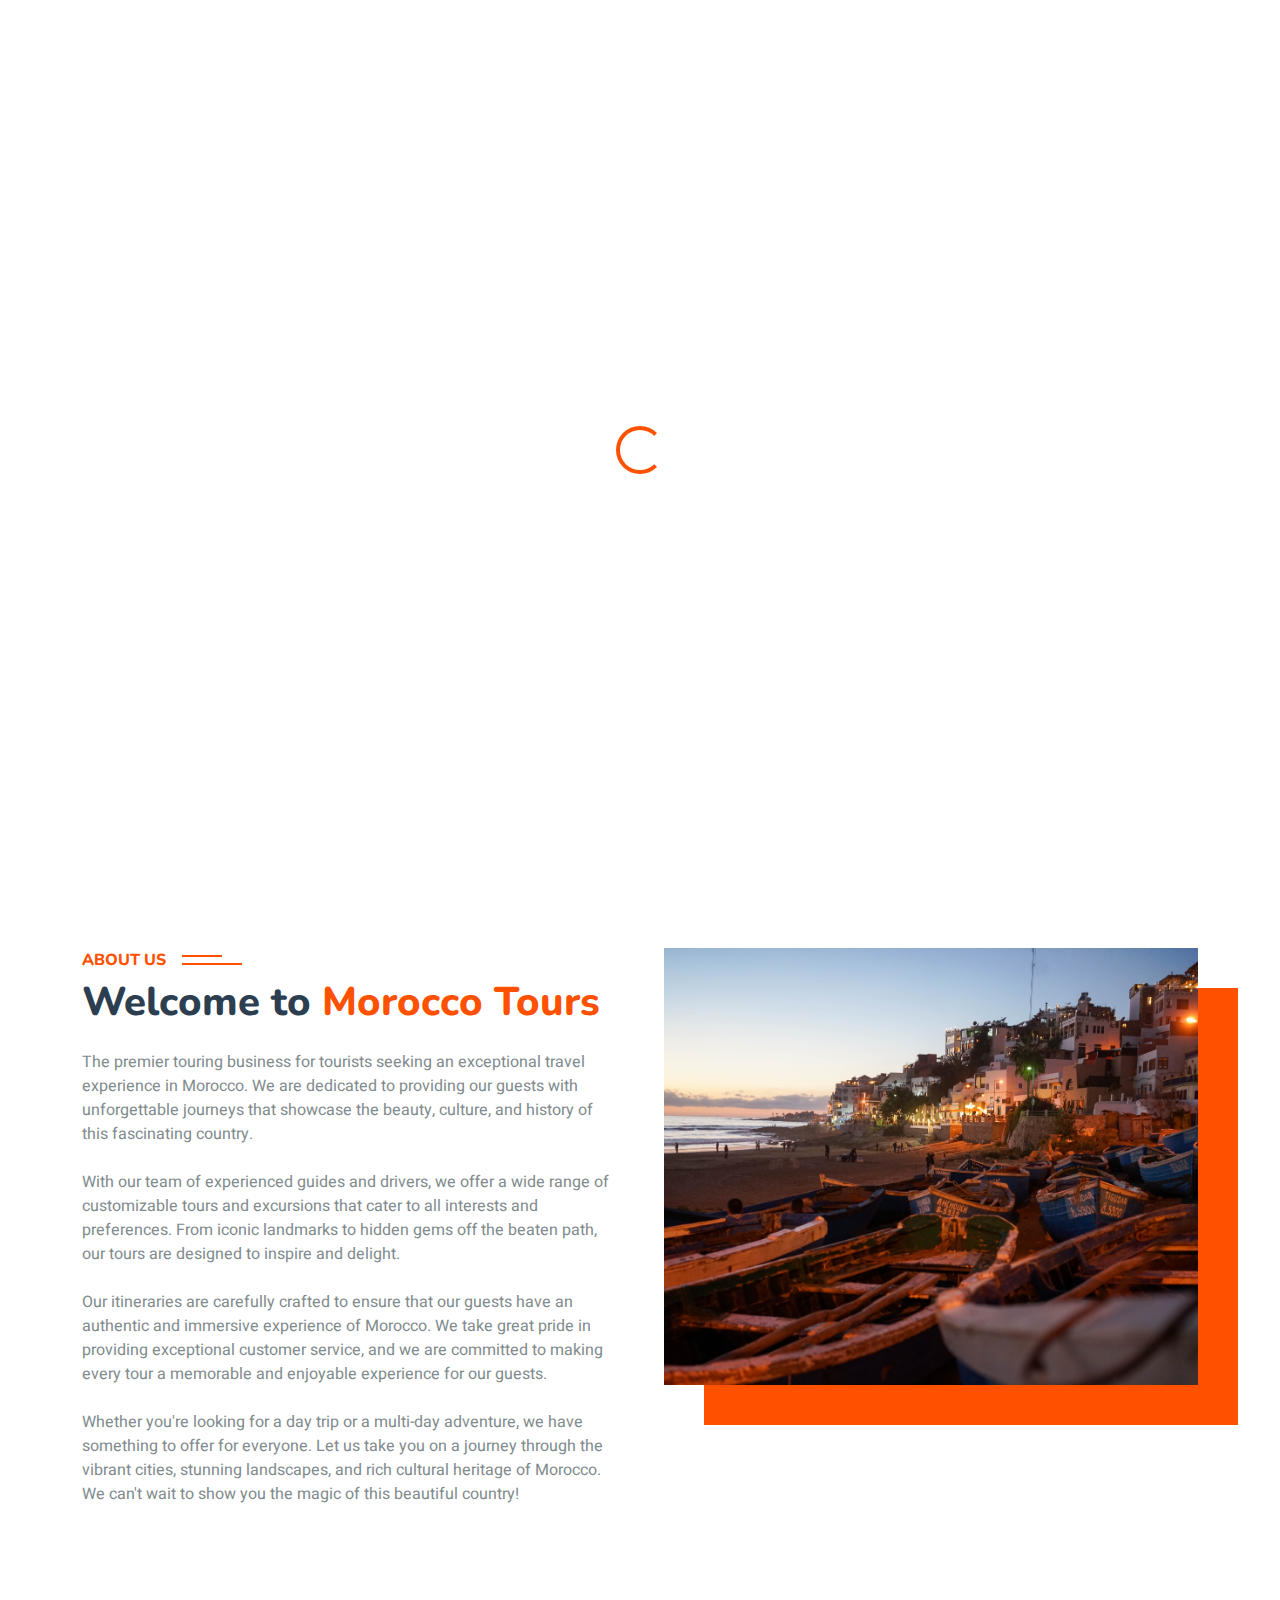
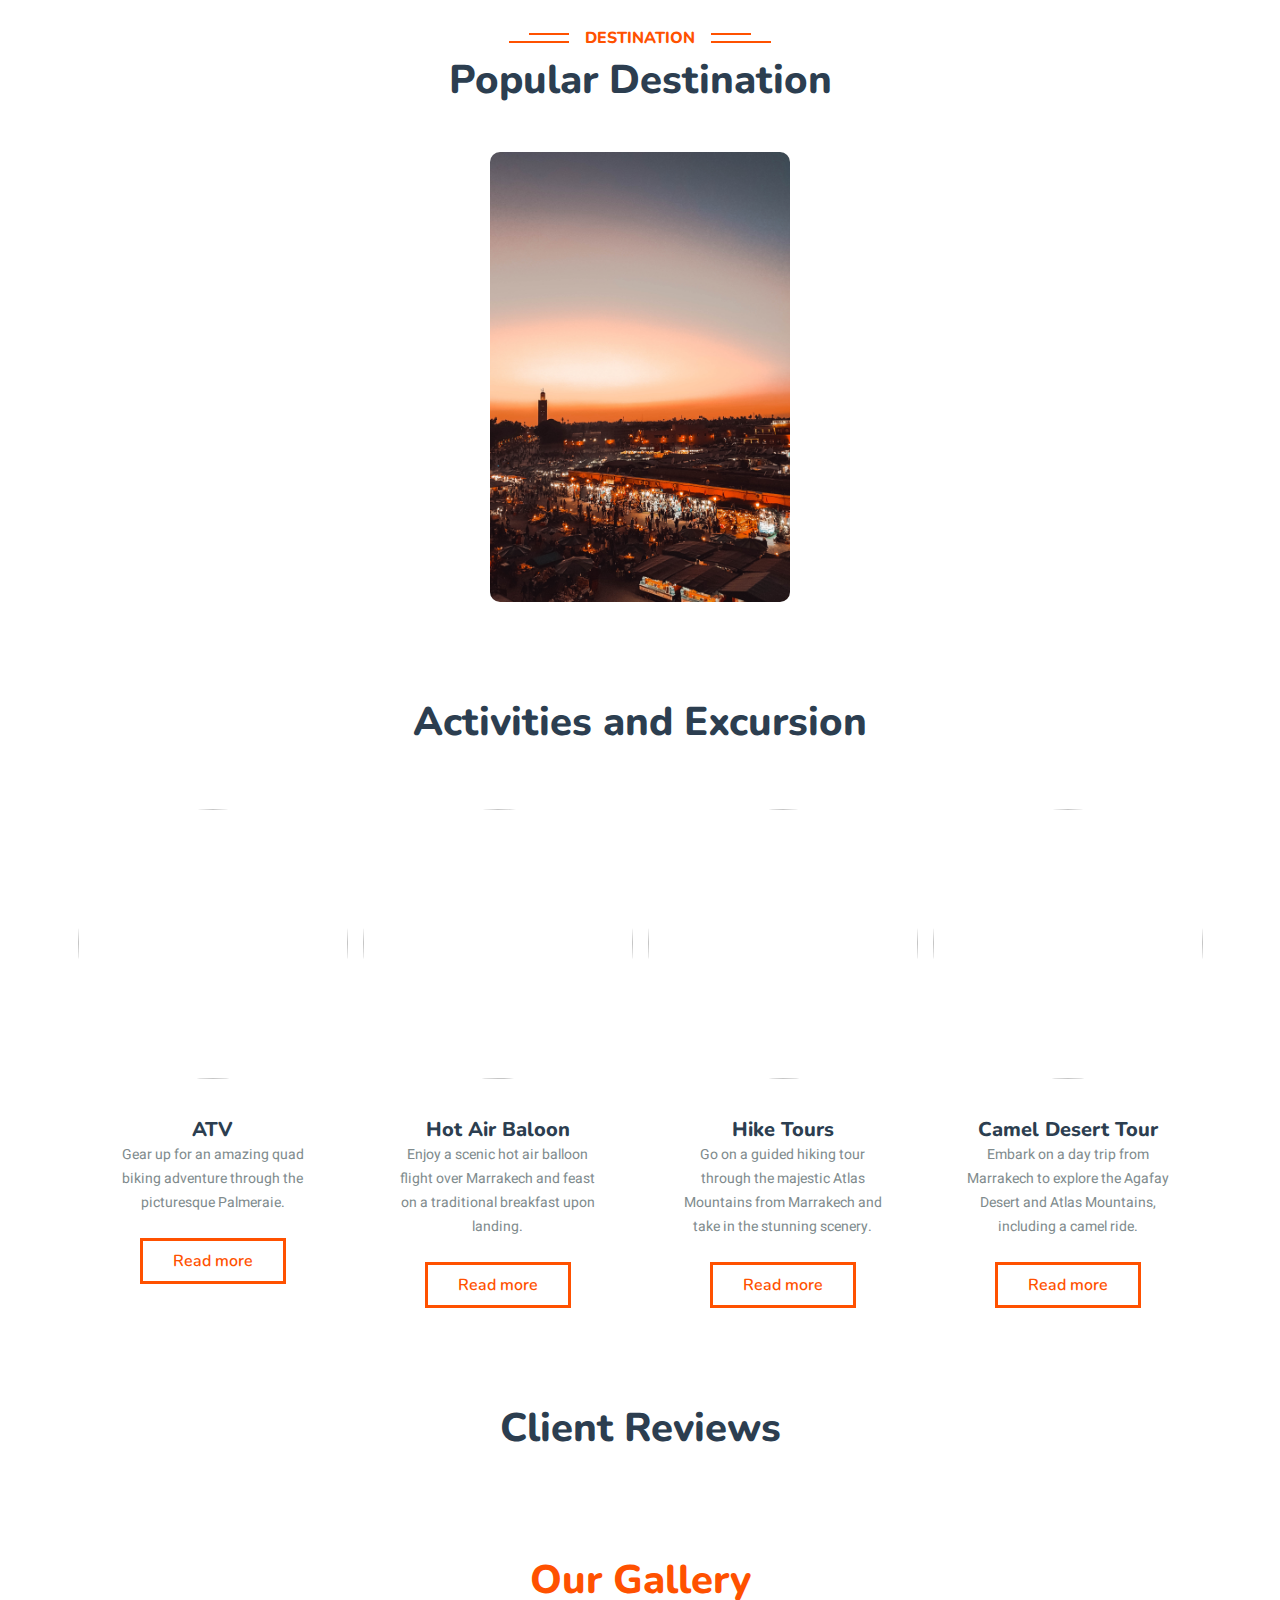
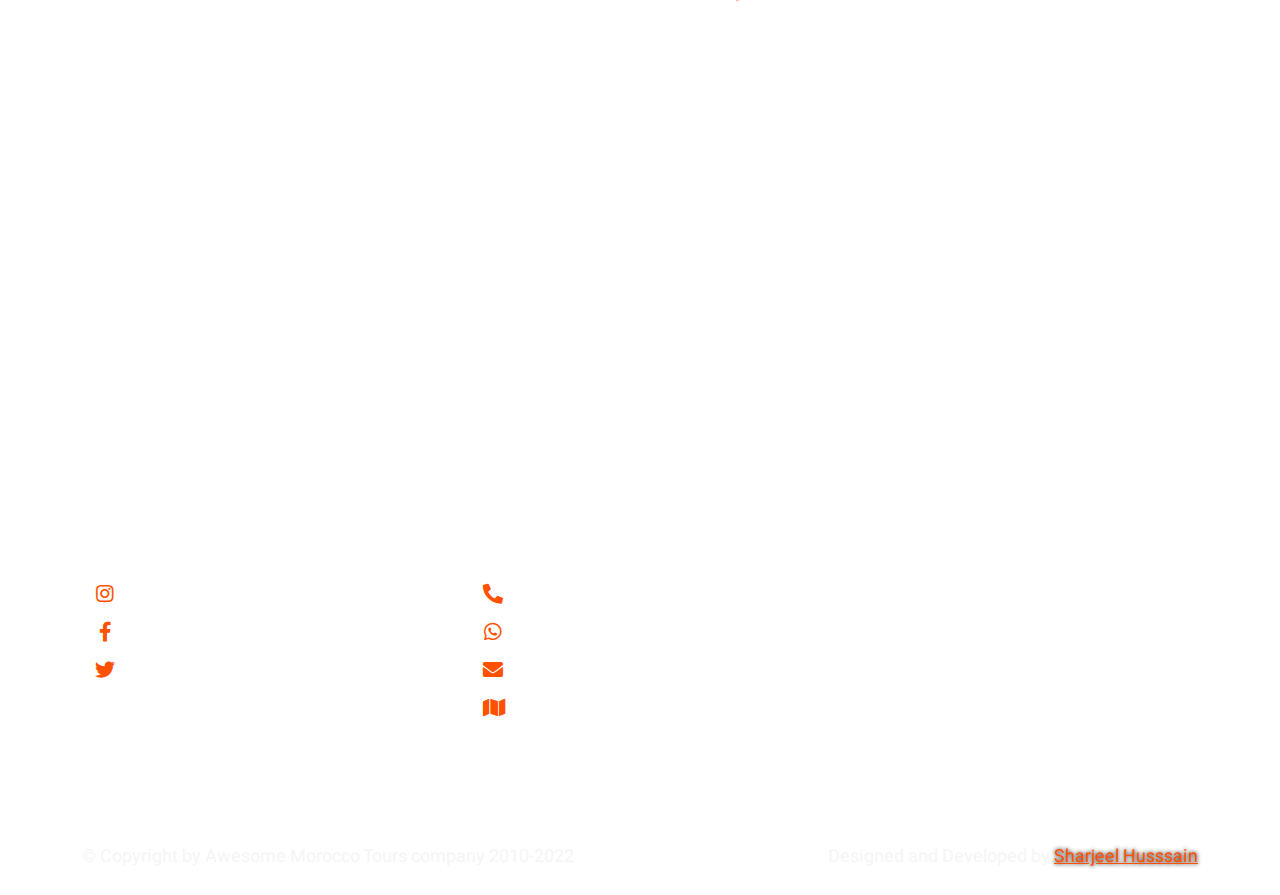
==== commit 2108e22b: "added new changes" ====
--- a/index.html
+++ b/index.html
@@ -70,10 +70,10 @@
       <nav
         class="navbar navbar-expand-lg navbar-light px-4 px-lg-5 py-3 py-lg-0"
       >
-        <a href="" class="navbar-brand p-0">
-          <h1 class="text-primary m-0">
-            <i class="fa fa-map-marker-alt me-3"></i>Tourist
-          </h1>
+        <a href="index.html" class="navbar-brand p-0">
+          <!-- <h1 class="m-0"> -->
+          <img src="./img/logo.png" alt="icon" />
+          <!-- </h1> -->
         </a>
         <button
           class="navbar-toggler"
@@ -127,7 +127,7 @@
                 <a href="#about" class="default-text">Get started</a>
               </div>
               <img
-                src="https://www.nationsonline.org/gallery/Morocco/Chefchaouen-Morocco.jpg"
+                src="./img/carousel-1.jpg"
                 class="d-block w-100"
                 alt="carousel image"
               />
@@ -144,7 +144,7 @@
                 <a href="#about" class="default-text">Get started</a>
               </div>
               <img
-                src="https://www.moroccoembassy.co.za/images/tourism_1.jpg"
+                src="./img/carousel-2.jpg"
                 class="d-block w-100"
                 alt="carousel image"
               />
@@ -164,7 +164,7 @@
                 <a href="#about" class="default-text">Get started</a>
               </div>
               <img
-                src="https://www.tripsavvy.com/thmb/0O2XnCD1D1-MPltQk30kKTEtMHA=/1500x0/filters:no_upscale():max_bytes(150000):strip_icc()/city-walls--lighthouse-and-harbor-in-melilla--925721132-d5365e5eb9964e8daa16e4c414277d8e.jpg"
+                src="./img/carousel-3.jpg"
                 class="d-block w-100"
                 alt="carousel image"
               />
@@ -197,20 +197,6 @@
       <div class="container-xxl py-5" id="about">
         <div class="container">
           <div class="row g-5">
-            <div
-              class="col-lg-6 wow fadeInUp"
-              data-wow-delay="0.1s"
-              style="min-height: 400px"
-            >
-              <div class="position-relative h-100">
-                <img
-                  class="img-fluid position-absolute w-100 h-100 hard-shadow"
-                  src="./img/about.jpg"
-                  alt=""
-                  style="object-fit: cover"
-                />
-              </div>
-            </div>
             <div class="col-lg-6 wow fadeInUp" data-wow-delay="0.3s">
               <h6 class="section-title bg-white text-start text-primary pe-3">
                 About Us
@@ -246,6 +232,20 @@
                 magic of this beautiful country!
               </p>
             </div>
+            <div
+              class="col-lg-6 wow fadeInUp"
+              data-wow-delay="0.1s"
+              style="min-height: 400px"
+            >
+              <div class="position-relative h-75">
+                <img
+                  class="img-fluid position-absolute w-100 h-100 hard-shadow"
+                  src="./img/about.jpg"
+                  alt=""
+                  style="object-fit: cover"
+                />
+              </div>
+            </div>
           </div>
         </div>
       </div>
@@ -267,65 +267,80 @@
                 <div class="content">
                   <div class="swipe-vignette"></div>
                   <div class="wrapper">
-                    <p>Lorem</p>
+                    <p>Marrakech</p>
                     <button class="btn-default">Learn more</button>
                   </div>
-                  <img
-                    src="https://c0.wallpaperflare.com/preview/426/557/76/morocco-garden-blue-authentic.jpg"
-                    alt="img"
-                  />
+                  <img src="./img/slide-1.jpg" alt="slider-image" />
                 </div>
               </div>
               <div class="swiper-slide wow fadeInUp" data-wow-delay="0.2s">
                 <div class="content">
                   <div class="swipe-vignette"></div>
                   <div class="wrapper">
-                    <p>Lorem</p>
+                    <p>Agafay Desert</p>
                     <button class="btn-default">Learn more</button>
                   </div>
-                  <img
-                    src="https://w0.peakpx.com/wallpaper/357/296/HD-wallpaper-city-view-landscape-morocco-istanbul-night-house-island-islands.jpg"
-                    alt="img"
-                  />
+                  <img src="./img/slide-2.jpg" alt="slider-image" />
                 </div>
               </div>
               <div class="swiper-slide wow fadeInUp" data-wow-delay="0.3s">
                 <div class="content">
                   <div class="swipe-vignette"></div>
                   <div class="wrapper">
-                    <p>Lorem</p>
+                    <p>Fes</p>
                     <button class="btn-default">Learn more</button>
                   </div>
-                  <img
-                    src="https://encrypted-tbn0.gstatic.com/images?q=tbn:ANd9GcS1-M0XKZc_9GiYqrmxloZYCWtAPEDNF8LSMAj5lKi0-o9TprNcqMNwJrKuIuUmNhmkE2s&usqp=CAU"
-                    alt="img"
-                  />
+                  <img src="./img/slide-3.jpg" alt="slider-image" />
                 </div>
               </div>
               <div class="swiper-slide wow fadeInUp" data-wow-delay="0.3s">
                 <div class="content">
                   <div class="swipe-vignette"></div>
                   <div class="wrapper">
-                    <p>Lorem</p>
+                    <p>Casablanca</p>
                     <button class="btn-default">Learn more</button>
                   </div>
-                  <img
-                    src="https://encrypted-tbn0.gstatic.com/images?q=tbn:ANd9GcQOEhLWKe1fFdJbtRAgSwrnKSJULUfdKxwj-g&usqp=CAU"
-                    alt="img"
-                  />
+                  <img src="./img/slide-4.jpg" alt="slider-image" />
                 </div>
               </div>
               <div class="swiper-slide wow fadeInUp" data-wow-delay="0.3s">
                 <div class="content">
                   <div class="swipe-vignette"></div>
                   <div class="wrapper">
-                    <p>Lorem</p>
+                    <p>Tangier</p>
                     <button class="btn-default">Learn more</button>
                   </div>
-                  <img
-                    src="https://i.pinimg.com/736x/e9/ce/e5/e9cee5ecee9c525cb534f7f0a75f6927.jpg"
-                    alt="img"
-                  />
+                  <img src="./img/slide-5.jpg" alt="slider-image" />
+                </div>
+              </div>
+              <div class="swiper-slide wow fadeInUp" data-wow-delay="0.3s">
+                <div class="content">
+                  <div class="swipe-vignette"></div>
+                  <div class="wrapper">
+                    <p>Chefchaouen</p>
+                    <button class="btn-default">Learn more</button>
+                  </div>
+                  <img src="./img/slide-6.jpg" alt="slider-image" />
+                </div>
+              </div>
+              <div class="swiper-slide wow fadeInUp" data-wow-delay="0.3s">
+                <div class="content">
+                  <div class="swipe-vignette"></div>
+                  <div class="wrapper">
+                    <p>Zagoura</p>
+                    <button class="btn-default">Learn more</button>
+                  </div>
+                  <img src="./img/slide-7.jpg" alt="slider-image" />
+                </div>
+              </div>
+              <div class="swiper-slide wow fadeInUp" data-wow-delay="0.3s">
+                <div class="content">
+                  <div class="swipe-vignette"></div>
+                  <div class="wrapper">
+                    <p>Merzouga</p>
+                    <button class="btn-default">Learn more</button>
+                  </div>
+                  <img src="./img/slide-8.webp" alt="slider-image" />
                 </div>
               </div>
             </div>
@@ -597,149 +612,10 @@
         </div>
       </div>
 
-      <!-- Contact Start -->
-      <div class="container-xxl py-5" id="contact">
-        <div class="container">
-          <div class="text-center wow fadeInUp" data-wow-delay="0.1s">
-            <h6 class="section-title bg-white text-center text-primary px-3">
-              Contact Us
-            </h6>
-            <h1 class="mb-5">Contact For Any Query</h1>
-          </div>
-          <div class="row g-4">
-            <div class="col-lg-4 col-md-6 wow fadeInUp" data-wow-delay="0.1s">
-              <h5>Get In Touch</h5>
-              <p class="mb-4">
-                Got something on your mind? Shoot us a message, and we'll get
-                back to you pronto.
-              </p>
-              <div class="d-flex align-items-center mb-4">
-                <div
-                  class="d-flex align-items-center justify-content-center flex-shrink-0 bg-primary"
-                  style="width: 50px; height: 50px"
-                >
-                  <i class="fa fa-map-marker-alt text-white"></i>
-                </div>
-                <div class="ms-3">
-                  <h5 class="text-primary">Office</h5>
-                  <p class="mb-0">123 Street, New York, USA</p>
-                </div>
-              </div>
-              <div class="d-flex align-items-center mb-4">
-                <div
-                  class="d-flex align-items-center justify-content-center flex-shrink-0 bg-primary"
-                  style="width: 50px; height: 50px"
-                >
-                  <i class="fa fa-phone-alt text-white"></i>
-                </div>
-                <div class="ms-3">
-                  <h5 class="text-primary">Mobile</h5>
-                  <p class="mb-0">+012 345 67890</p>
-                </div>
-              </div>
-              <div class="d-flex align-items-center">
-                <div
-                  class="d-flex align-items-center justify-content-center flex-shrink-0 bg-primary"
-                  style="width: 50px; height: 50px"
-                >
-                  <i class="fa fa-envelope-open text-white"></i>
-                </div>
-                <div class="ms-3">
-                  <h5 class="text-primary">Email</h5>
-                  <p class="mb-0">info@example.com</p>
-                </div>
-              </div>
-            </div>
-            <div class="col-lg-4 col-md-6 wow fadeInUp" data-wow-delay="0.3s">
-              <iframe
-                src="https://www.google.com/maps/embed?pb=!1m18!1m12!1m3!1d1116.2593120387303!2d-5.014612698611625!3d34.01998860797529!2m3!1f0!2f0!3f0!3m2!1i1024!2i768!4f13.1!3m3!1m2!1s0xd9f8b1c8d7f70f1%3A0x2dc2f14ab830f3dc!2sBaraka%20Mosque!5e0!3m2!1sen!2s!4v1710848028322!5m2!1sen!2s"
-                style="border: 0"
-                allowfullscreen=""
-                loading="lazy"
-                referrerpolicy="no-referrer-when-downgrade"
-                style="min-height: 300px; border: 0"
-                allowfullscreen=""
-                aria-hidden="false"
-                class="position-relative rounded w-100 h-100"
-                tabindex="0"
-              ></iframe>
-              <!-- <iframe
-                  class="position-relative rounded w-100 h-100"
-                  src="https://www.google.com/maps/embed?pb=!1m18!1m12!1m3!1d3001156.4288297426!2d-78.01371936852176!3d42.72876761954724!2m3!1f0!2f0!3f0!3m2!1i1024!2i768!4f13.1!3m3!1m2!1s0x4ccc4bf0f123a5a9%3A0xddcfc6c1de189567!2sNew%20York%2C%20USA!5e0!3m2!1sen!2sbd!4v1603794290143!5m2!1sen!2sbd"
-                  frameborder="0"
-                  style="min-height: 300px; border: 0"
-                  allowfullscreen=""
-                  aria-hidden="false"
-                  tabindex="0"
-                ></iframe> -->
-            </div>
-            <div class="col-lg-4 col-md-12 wow fadeInUp" data-wow-delay="0.5s">
-              <form id="contact-form">
-                <div class="row g-3">
-                  <div class="col-md-6">
-                    <div class="form-floating">
-                      <input
-                        required
-                        type="text"
-                        class="form-control"
-                        id="name"
-                        placeholder="Your Name"
-                      />
-                      <label for="name">Your Name</label>
-                    </div>
-                  </div>
-                  <div class="col-md-6">
-                    <div class="form-floating">
-                      <input
-                        required
-                        type="email"
-                        class="form-control"
-                        id="email"
-                        placeholder="Your Email"
-                      />
-                      <label for="email">Your Email</label>
-                    </div>
-                  </div>
-                  <div class="col-12">
-                    <div class="form-floating">
-                      <input
-                        required
-                        type="text"
-                        class="form-control"
-                        id="subject"
-                        placeholder="Subject"
-                      />
-                      <label for="subject">Subject</label>
-                    </div>
-                  </div>
-                  <div class="col-12">
-                    <div class="form-floating">
-                      <textarea
-                        required
-                        class="form-control"
-                        placeholder="Leave a message here"
-                        id="message"
-                        style="height: 100px"
-                      ></textarea>
-                      <label for="message">Message</label>
-                    </div>
-                  </div>
-                  <div class="col-12">
-                    <button class="btn btn-primary w-100 py-3" type="submit">
-                      Send Message
-                    </button>
-                  </div>
-                </div>
-              </form>
-            </div>
-          </div>
-        </div>
-      </div>
-
       <!-- Testimonial Start -->
-      <div
+      <!-- <div
         class="container-xxl py-5 wow fadeInUp"
-        id="Reviews"
+        id="reviews"
         data-wow-delay="0.1s"
       >
         <div class="container">
@@ -805,94 +681,227 @@
           </div>
         </div>
       </div>
+ -->
+
+      <div
+        class="container-xxl py-5 wow fadeInUp"
+        id="reviews"
+        data-wow-delay="0.1s"
+      >
+        <div class="container">
+          <section class="reviews" id="reviews">
+            <h1 class="heading text-center">Client Reviews</h1>
+            <script
+              src="https://static.elfsight.com/platform/platform.js"
+              data-use-service-core
+              defer
+            ></script>
+            <div
+              class="elfsight-app-cbfb8135-379f-4099-9430-eb87ff0f083b"
+            ></div>
+          </section>
+        </div>
+      </div>
       <!-- Testimonial End -->
+      <div
+      class="container-xxl py-5 wow fadeInUp"
+      id="reviews"
+      data-wow-delay="0.1s"
+    >
+      <div class="container">
+        <section class="gallery" id="gallery">
+          <h1 class="heading text-center text-primary">Our Gallery</h1>
+          <div class="Gallery-container">
+            <div class="imageBx">
+              <!-- <img src="tour-gallery/gallery-img-1.jpeg" /> -->
+              <img
+                src="https://awesomemoroccotours.com/wp-content/themes/awesomemoroccotours/assets/images/tour-gallery/gallery-img-1.jpeg"
+                alt=""
+              />
+            </div>
+            <div class="imageBx">
+              <img
+                src="https://awesomemoroccotours.com/wp-content/themes/awesomemoroccotours/assets/images/tour-gallery/gallery-img-2.jpeg"
+                alt=""
+              />
+            </div>
+            <div class="imageBx">
+              <img
+                src="https://awesomemoroccotours.com/wp-content/themes/awesomemoroccotours/assets/images/tour-gallery/gallery-img-3.jpeg"
+                alt=""
+              />
+            </div>
+            <div class="imageBx">
+              <img
+                src="https://awesomemoroccotours.com/wp-content/themes/awesomemoroccotours/assets/images/tour-gallery/gallery-img-4.jpeg"
+                alt=""
+              />
+            </div>
+            <div class="imageBx">
+              <img
+                src="https://awesomemoroccotours.com/wp-content/themes/awesomemoroccotours/assets/images/tour-gallery/gallery-img-5.jpeg"
+                alt=""
+              />
+            </div>
+            <div class="imageBx">
+              <img
+                src="https://awesomemoroccotours.com/wp-content/themes/awesomemoroccotours/assets/images/tour-gallery/gallery-img-6.jpeg"
+                alt=""
+              />
+            </div>
+            <div class="imageBx">
+              <img
+                src="https://awesomemoroccotours.com/wp-content/themes/awesomemoroccotours/assets/images/tour-gallery/gallery-img-7.jpeg"
+                alt=""
+              />
+            </div>
+            <div class="imageBx">
+              <img
+                src="https://awesomemoroccotours.com/wp-content/themes/awesomemoroccotours/assets/images/tour-gallery/gallery-img-8.jpeg"
+                alt=""
+              />
+            </div>
+            <div class="imageBx">
+              <img
+                src="https://awesomemoroccotours.com/wp-content/themes/awesomemoroccotours/assets/images/tour-gallery/gallery-img-9.jpeg"
+                alt=""
+              />
+            </div>
+            <div class="imageBx">
+              <img
+                src="https://awesomemoroccotours.com/wp-content/themes/awesomemoroccotours/assets/images/tour-gallery/gallery-img-10.jpeg"
+                alt=""
+              />
+            </div>
+            <div class="imageBx">
+              <img
+                src="https://awesomemoroccotours.com/wp-content/themes/awesomemoroccotours/assets/images/tour-gallery/gallery-img-11.jpeg"
+                alt=""
+              />
+            </div>
+            <div class="imageBx">
+              <img
+                src="https://awesomemoroccotours.com/wp-content/themes/awesomemoroccotours/assets/images/tour-gallery/gallery-img-12.jpeg"
+                alt=""
+              />
+            </div>
+            <div class="imageBx">
+              <img
+                src="https://awesomemoroccotours.com/wp-content/themes/awesomemoroccotours/assets/images/tour-gallery/gallery-img-13.jpeg"
+                alt=""
+              />
+            </div>
+            <div class="imageBx">
+              <img
+                src="https://awesomemoroccotours.com/wp-content/themes/awesomemoroccotours/assets/images/tour-gallery/gallery-img-14.jpeg"
+                alt=""
+              />
+            </div>
+            <div class="imageBx">
+              <img
+                src="https://awesomemoroccotours.com/wp-content/themes/awesomemoroccotours/assets/images/tour-gallery/gallery-img-15.jpeg"
+                alt=""
+              />
+            </div>
+            <div class="imageBx">
+              <img
+                src="https://awesomemoroccotours.com/wp-content/themes/awesomemoroccotours/assets/images/tour-gallery/gallery-img-16.jpeg"
+                alt=""
+              />
+            </div>
+          </div>
+        </section>
+
+      </div></div>
 
       <!-- Footer Start -->
       <div
-        class="container-fluid bg-dark text-light footer pt-5 mt-5 wow fadeIn"
+        class="container-fluid text-light footer pt-5 mt-5 wow fadeIn"
         data-wow-delay="0.1s"
+        id="footer"
+        style="
+          background: -webkit-gradient(
+              linear,
+              left top,
+              left bottom,
+              from(rgba(0, 0, 0, 0.5)),
+              to(rgba(0, 0, 0, 0.5))
+            ),
+            url(https://awesomemoroccotours.com/wp-content/themes/awesomemoroccotours/assets/images/images/footer-bg.jpg)
+              no-repeat;
+          background: linear-gradient(rgba(0, 0, 0, 0.5), rgba(0, 0, 0, 0.5)),
+            url(https://awesomemoroccotours.com/wp-content/themes/awesomemoroccotours/assets/images/images/footer-bg.jpg)
+              no-repeat;
+          background-size: cover;
+          background-position: center;
+          background-attachment: fixed;
+        "
       >
         <div class="container py-5">
           <div class="row g-5">
-            <div class="col-lg-3 col-md-6">
-              <h4 class="text-white mb-3">Company</h4>
-              <a class="btn btn-link" href="index.html#about">About Us</a>
-              <a class="btn btn-link" href="contact.html">Contact Us</a>
-              <a class="btn btn-link" href="index.html#destination">Destination</a>
-              <a class="btn btn-link" href="index.html#activities"
-                >Activities</a
-              >
-              <a class="btn btn-link" href="package.html">Packages</a>
-            </div>
-            <div class="col-lg-3 col-md-6">
+            <div class="col-lg-4 col-md-6 social">
+              <h4 class="text-white mb-3">Follow us</h4>
+              <div>
+                <a class="btn" href="">
+                  <i class="text-primary me-3 fab fa-instagram"></i> Instagram
+                </a>
+              </div>
+              <div>
+                <a class="btn" href="">
+                  <i class="text-primary me-3 fab fa-facebook-f"></i> Facebook
+                </a>
+              </div>
+              <div>
+                <a class="btn" href="">
+                  <i class="text-primary me-3 fab fa-twitter"></i> Twitter
+                </a>
+              </div>
+              <div>
+                <a class="btn" href="">
+                  <i class="text-primary me-3 fab fa-tripadvisor"></i>
+                  Tripadvison
+                </a>
+              </div>
+            </div>
+            <div class="col-lg-4 col-md-6 social">
               <h4 class="text-white mb-3">Contact</h4>
+              <div>
+                <a class="btn" href="">
+                  <i class="fa fa-phone-alt me-3 text-primary"></i> (929)
+                  399-6203
+                </a>
+              </div>
+              <div>
+                <a class="btn" href="">
+                  <i
+                    class="fab fa-whatsapp me-3 text-primary"
+                    style="font-size: 20px"
+                  ></i>
+                  +212 673-244028
+                </a>
+              </div>
+              <div>
+                <a class="btn" href="">
+                  <i class="fa fa-envelope me-3 text-primary"></i>
+                  awesomemoroccotour@gmail.com
+                </a>
+              </div>
+              <div>
+                <a class="btn" href="">
+                  <i class="fa fa-map me-3 text-primary"></i>Marrakech - Morocco
+                </a>
+              </div>
+            </div>
+            <div class="col-lg-4 col-md-6 quick-links">
+              <h4 class="text-white mb-3">Quick Links</h4>
+              <p class="mb-2"><a href="index.html">Home</a></p>
               <p class="mb-2">
-                <i class="fa fa-map-marker-alt me-3"></i>123 Street, Karachi,
-                PAK
+                <a href="index.html#destination">Destination</a>
               </p>
-              <p class="mb-2">
-                <i class="fa fa-phone-alt me-3"></i>+012 345 67890
-              </p>
-              <p class="mb-2">
-                <i class="fa fa-envelope me-3"></i>info@example.com
-              </p>
-              <div class="d-flex pt-2">
-                <a class="btn btn-outline-light btn-social" href=""
-                  ><i class="fab fa-twitter"></i
-                ></a>
-                <a class="btn btn-outline-light btn-social" href=""
-                  ><i class="fab fa-facebook-f"></i
-                ></a>
-                <a class="btn btn-outline-light btn-social" href=""
-                  ><i class="fab fa-youtube"></i
-                ></a>
-                <a class="btn btn-outline-light btn-social" href=""
-                  ><i class="fab fa-instagram"></i
-                ></a>
-              </div>
-            </div>
-            <div class="col-lg-3 col-md-6">
-              <h4 class="text-white mb-3">Gallery</h4>
-              <div class="row g-2 pt-2">
-                <div class="col-4">
-                  <img class="img-fluid p-1" src="img/package-1.jpg" alt="" />
-                </div>
-                <div class="col-4">
-                  <img class="img-fluid p-1" src="img/package-2.jpg" alt="" />
-                </div>
-                <div class="col-4">
-                  <img class="img-fluid p-1" src="img/package-3.jpg" alt="" />
-                </div>
-                <div class="col-4">
-                  <img class="img-fluid p-1" src="img/package-2.jpg" alt="" />
-                </div>
-                <div class="col-4">
-                  <img class="img-fluid p-1" src="img/package-3.jpg" alt="" />
-                </div>
-                <div class="col-4">
-                  <img class="img-fluid p-1" src="img/package-1.jpg" alt="" />
-                </div>
-              </div>
-            </div>
-            <div class="col-lg-3 col-md-6">
-              <h4 class="text-white mb-3">Newsletter</h4>
-              <p>
-                Lorem ipsum dolor sit amet consectetur adipisicing elit.
-                Dignissimos, corrupti!
-              </p>
-              <div class="position-relative mx-auto" style="max-width: 400px">
-                <input
-                  class="form-control border-primary w-100 py-3 ps-4 pe-5"
-                  type="text"
-                  placeholder="Your email"
-                />
-                <button
-                  type="button"
-                  class="btn btn-primary py-2 position-absolute top-0 end-0 mt-2 me-2"
-                >
-                  Send
-                </button>
-              </div>
+              <p class="mb-2"><a href="index.html#activities">Activities</a></p>
+              <p class="mb-2"><a href="index.html#reviews">Reviews</a></p>
+              <p class="mb-2"><a href="package.html">Packages</a></p>
+              <p class="mb-2"><a href="contact.html">Contact</a></p>
             </div>
           </div>
         </div>
@@ -900,10 +909,14 @@
           <div class="copyright">
             <div class="row">
               <div class="col-md-6 text-center text-md-start mb-3 mb-md-0">
-                &copy; Designed and developed by Sharjeel Husssain
+                &copy; Copyright by Awesome Morocco Tours company 2010-2022
               </div>
               <div class="col-md-6 text-center text-md-end">
                 <div class="footer-menu">
+                  Designed and Developed by
+                  <a href="https://sharjeelhussain877.vercel.app/" class="shar"
+                    >Sharjeel Husssain</a
+                  >
                 </div>
               </div>
             </div>
@@ -933,5 +946,6 @@
     <!--   Javascript -->
     <script src="js/main.js" type="module"></script>
     <script type="module" src="./js/addData.js"></script>
+    <!-- <script src="./js/footer.js"></script> -->
   </body>
 </html>
